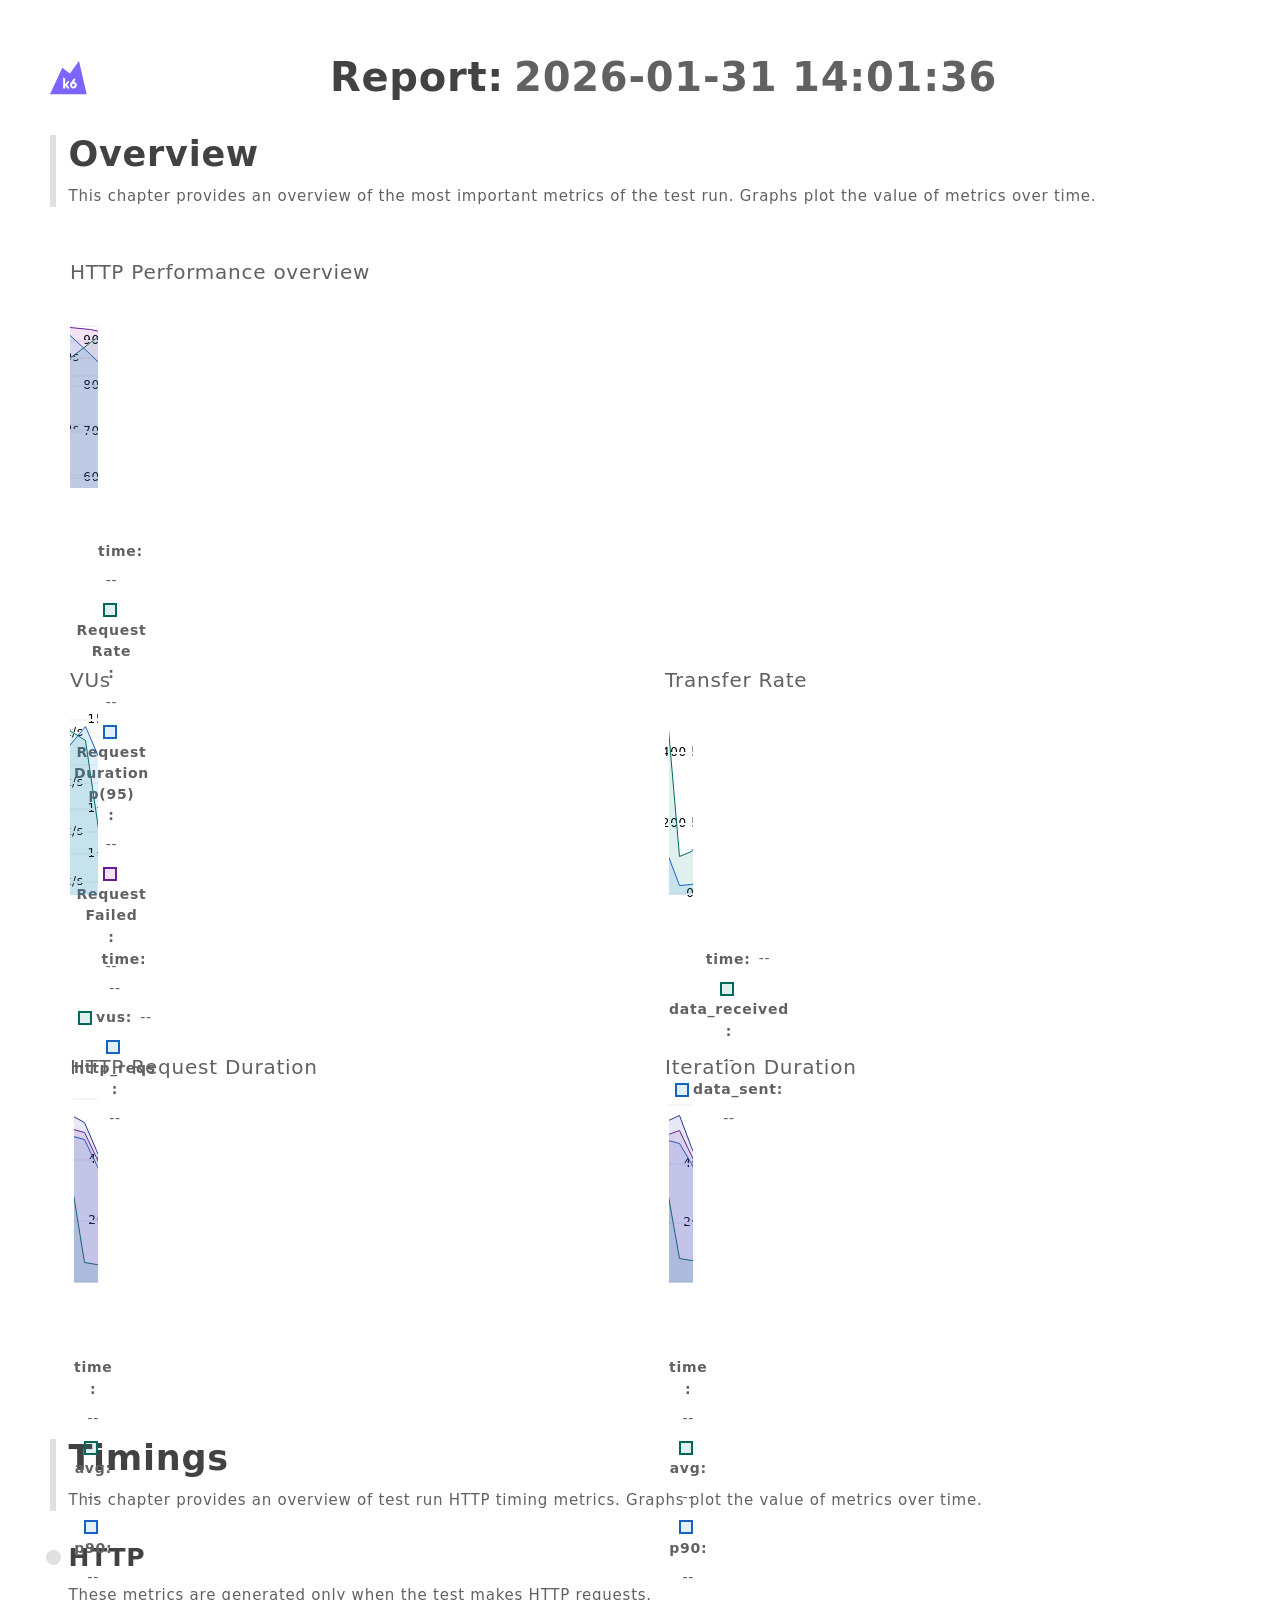
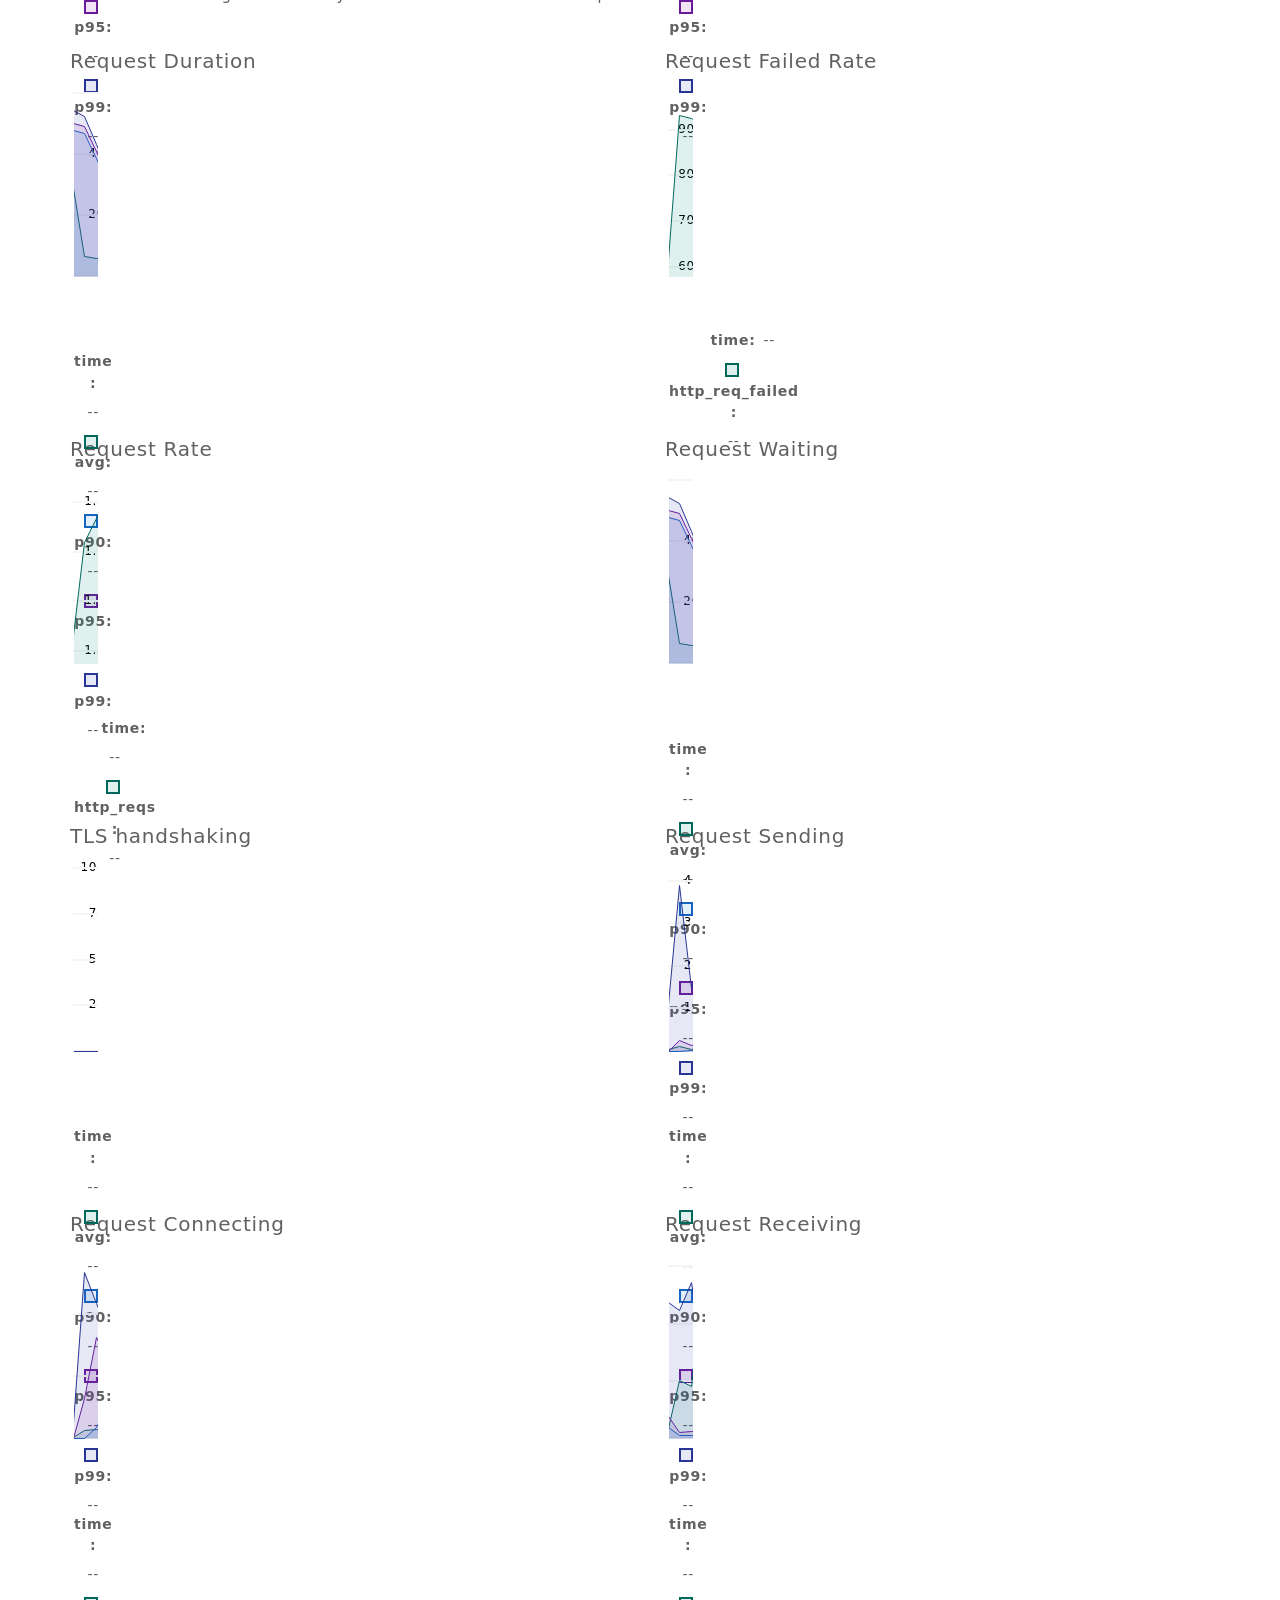
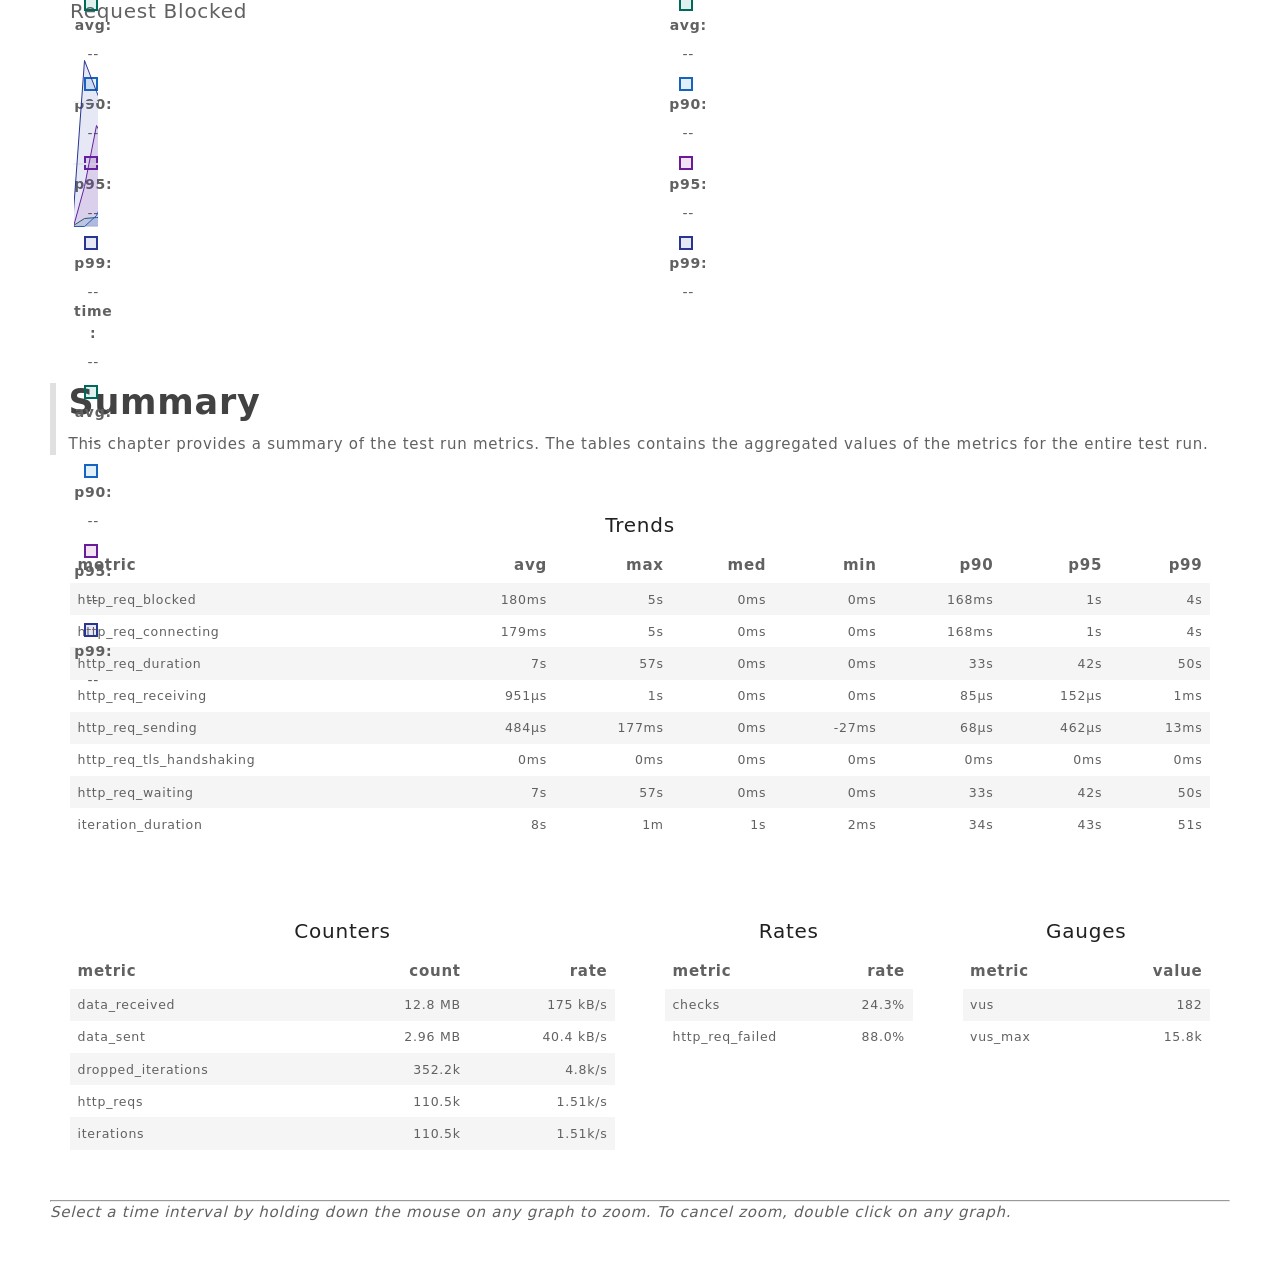
==== reports/report_tests_ktor.html @ 1cd0ec73 "feat: dome" ====
<!--
SPDX-FileCopyrightText: 2023 Raintank, Inc. dba Grafana Labs

SPDX-License-Identifier: AGPL-3.0-only
-->

<!doctype html>
<html lang="en">
  <head>
    <meta charset="UTF-8" />
    <link
      rel="icon"
      type="image/svg+xml"
      href="[data-uri]" />
    <meta name="viewport" content="width=device-width, initial-scale=1.0" />
    <title>k6 report</title>
    <script type="module" crossorigin>
var Bu=Object.defineProperty;var Iu=(e,t,n)=>t in e?Bu(e,t,{enumerable:!0,configurable:!0,writable:!0,value:n}):e[t]=n;var ce=(e,t,n)=>Iu(e,typeof t!="symbol"?t+"":t,n);(function(){const t=document.createElement("link").relList;if(t&&t.supports&&t.supports("modulepreload"))return;for(const l of document.querySelectorAll('link[rel="modulepreload"]'))r(l);new MutationObserver(l=>{for(const s of l)if(s.type==="childList")for(const a of s.addedNodes)a.tagName==="LINK"&&a.rel==="modulepreload"&&r(a)}).observe(document,{childList:!0,subtree:!0});function n(l){const s={};return l.integrity&&(s.integrity=l.integrity),l.referrerPolicy&&(s.referrerPolicy=l.referrerPolicy),l.crossOrigin==="use-credentials"?s.credentials="include":l.crossOrigin==="anonymous"?s.credentials="omit":s.credentials="same-origin",s}function r(l){if(l.ep)return;l.ep=!0;const s=n(l);fetch(l.href,s)}})();var Cr,fe,Oo,En,vs,Do,Lo,Ro,ai,Wl,ql,Fo,Tr={},Bo=[],$u=/acit|ex(?:s|g|n|p|$)|rph|grid|ows|mnc|ntw|ine[ch]|zoo|^ord|itera/i,jr=Array.isArray;function qt(e,t){for(var n in t)e[n]=t[n];return e}function ui(e){e&&e.parentNode&&e.parentNode.removeChild(e)}function gt(e,t,n){var r,l,s,a={};for(s in t)s=="key"?r=t[s]:s=="ref"?l=t[s]:a[s]=t[s];if(arguments.length>2&&(a.children=arguments.length>3?Cr.call(arguments,2):n),typeof e=="function"&&e.defaultProps!=null)for(s in e.defaultProps)a[s]===void 0&&(a[s]=e.defaultProps[s]);return xr(e,a,r,l,null)}function xr(e,t,n,r,l){var s={type:e,props:t,key:n,ref:r,__k:null,__:null,__b:0,__e:null,__c:null,constructor:void 0,__v:l??++Oo,__i:-1,__u:0};return l==null&&fe.vnode!=null&&fe.vnode(s),s}function Io(){return{current:null}}function Kt(e){return e.children}function It(e,t){this.props=e,this.context=t}function Jn(e,t){if(t==null)return e.__?Jn(e.__,e.__i+1):null;for(var n;t<e.__k.length;t++)if((n=e.__k[t])!=null&&n.__e!=null)return n.__e;return typeof e.type=="function"?Jn(e):null}function $o(e){var t,n;if((e=e.__)!=null&&e.__c!=null){for(e.__e=e.__c.base=null,t=0;t<e.__k.length;t++)if((n=e.__k[t])!=null&&n.__e!=null){e.__e=e.__c.base=n.__e;break}return $o(e)}}function Kl(e){(!e.__d&&(e.__d=!0)&&En.push(e)&&!Zr.__r++||vs!=fe.debounceRendering)&&((vs=fe.debounceRendering)||Do)(Zr)}function Zr(){for(var e,t,n,r,l,s,a,p=1;En.length;)En.length>p&&En.sort(Lo),e=En.shift(),p=En.length,e.__d&&(n=void 0,l=(r=(t=e).__v).__e,s=[],a=[],t.__P&&((n=qt({},r)).__v=r.__v+1,fe.vnode&&fe.vnode(n),ci(t.__P,n,r,t.__n,t.__P.namespaceURI,32&r.__u?[l]:null,s,l??Jn(r),!!(32&r.__u),a),n.__v=r.__v,n.__.__k[n.__i]=n,Vo(s,n,a),n.__e!=l&&$o(n)));Zr.__r=0}function Ho(e,t,n,r,l,s,a,p,h,o,_){var c,g,y,b,T,E,M=r&&r.__k||Bo,S=t.length;for(h=Hu(n,t,M,h,S),c=0;c<S;c++)(y=n.__k[c])!=null&&(g=y.__i==-1?Tr:M[y.__i]||Tr,y.__i=c,E=ci(e,y,g,l,s,a,p,h,o,_),b=y.__e,y.ref&&g.ref!=y.ref&&(g.ref&&fi(g.ref,null,y),_.push(y.ref,y.__c||b,y)),T==null&&b!=null&&(T=b),4&y.__u||g.__k===y.__k?h=zo(y,h,e):typeof y.type=="function"&&E!==void 0?h=E:b&&(h=b.nextSibling),y.__u&=-7);return n.__e=T,h}function Hu(e,t,n,r,l){var s,a,p,h,o,_=n.length,c=_,g=0;for(e.__k=new Array(l),s=0;s<l;s++)(a=t[s])!=null&&typeof a!="boolean"&&typeof a!="function"?(h=s+g,(a=e.__k[s]=typeof a=="string"||typeof a=="number"||typeof a=="bigint"||a.constructor==String?xr(null,a,null,null,null):jr(a)?xr(Kt,{children:a},null,null,null):a.constructor==null&&a.__b>0?xr(a.type,a.props,a.key,a.ref?a.ref:null,a.__v):a).__=e,a.__b=e.__b+1,p=null,(o=a.__i=zu(a,n,h,c))!=-1&&(c--,(p=n[o])&&(p.__u|=2)),p==null||p.__v==null?(o==-1&&(l>_?g--:l<_&&g++),typeof a.type!="function"&&(a.__u|=4)):o!=h&&(o==h-1?g--:o==h+1?g++:(o>h?g--:g++,a.__u|=4))):e.__k[s]=null;if(c)for(s=0;s<_;s++)(p=n[s])!=null&&(2&p.__u)==0&&(p.__e==r&&(r=Jn(p)),Wo(p,p));return r}function zo(e,t,n){var r,l;if(typeof e.type=="function"){for(r=e.__k,l=0;r&&l<r.length;l++)r[l]&&(r[l].__=e,t=zo(r[l],t,n));return t}e.__e!=t&&(t&&e.type&&!n.contains(t)&&(t=Jn(e)),n.insertBefore(e.__e,t||null),t=e.__e);do t=t&&t.nextSibling;while(t!=null&&t.nodeType==8);return t}function tn(e,t){return t=t||[],e==null||typeof e=="boolean"||(jr(e)?e.some(function(n){tn(n,t)}):t.push(e)),t}function zu(e,t,n,r){var l,s,a=e.key,p=e.type,h=t[n];if(h===null&&e.key==null||h&&a==h.key&&p==h.type&&(2&h.__u)==0)return n;if(r>(h!=null&&(2&h.__u)==0?1:0))for(l=n-1,s=n+1;l>=0||s<t.length;){if(l>=0){if((h=t[l])&&(2&h.__u)==0&&a==h.key&&p==h.type)return l;l--}if(s<t.length){if((h=t[s])&&(2&h.__u)==0&&a==h.key&&p==h.type)return s;s++}}return-1}function ys(e,t,n){t[0]=="-"?e.setProperty(t,n??""):e[t]=n==null?"":typeof n!="number"||$u.test(t)?n:n+"px"}function zr(e,t,n,r,l){var s,a;e:if(t=="style")if(typeof n=="string")e.style.cssText=n;else{if(typeof r=="string"&&(e.style.cssText=r=""),r)for(t in r)n&&t in n||ys(e.style,t,"");if(n)for(t in n)r&&n[t]==r[t]||ys(e.style,t,n[t])}else if(t[0]=="o"&&t[1]=="n")s=t!=(t=t.replace(Ro,"$1")),a=t.toLowerCase(),t=a in e||t=="onFocusOut"||t=="onFocusIn"?a.slice(2):t.slice(2),e.l||(e.l={}),e.l[t+s]=n,n?r?n.u=r.u:(n.u=ai,e.addEventListener(t,s?ql:Wl,s)):e.removeEventListener(t,s?ql:Wl,s);else{if(l=="http://www.w3.org/2000/svg")t=t.replace(/xlink(H|:h)/,"h").replace(/sName$/,"s");else if(t!="width"&&t!="height"&&t!="href"&&t!="list"&&t!="form"&&t!="tabIndex"&&t!="download"&&t!="rowSpan"&&t!="colSpan"&&t!="role"&&t!="popover"&&t in e)try{e[t]=n??"";break e}catch{}typeof n=="function"||(n==null||n===!1&&t[4]!="-"?e.removeAttribute(t):e.setAttribute(t,t=="popover"&&n==1?"":n))}}function bs(e){return function(t){if(this.l){var n=this.l[t.type+e];if(t.t==null)t.t=ai++;else if(t.t<n.u)return;return n(fe.event?fe.event(t):t)}}}function ci(e,t,n,r,l,s,a,p,h,o){var _,c,g,y,b,T,E,M,S,L,P,B,O,F,H,I,z,N=t.type;if(t.constructor!=null)return null;128&n.__u&&(h=!!(32&n.__u),s=[p=t.__e=n.__e]),(_=fe.__b)&&_(t);e:if(typeof N=="function")try{if(M=t.props,S="prototype"in N&&N.prototype.render,L=(_=N.contextType)&&r[_.__c],P=_?L?L.props.value:_.__:r,n.__c?E=(c=t.__c=n.__c).__=c.__E:(S?t.__c=c=new N(M,P):(t.__c=c=new It(M,P),c.constructor=N,c.render=Uu),L&&L.sub(c),c.props=M,c.state||(c.state={}),c.context=P,c.__n=r,g=c.__d=!0,c.__h=[],c._sb=[]),S&&c.__s==null&&(c.__s=c.state),S&&N.getDerivedStateFromProps!=null&&(c.__s==c.state&&(c.__s=qt({},c.__s)),qt(c.__s,N.getDerivedStateFromProps(M,c.__s))),y=c.props,b=c.state,c.__v=t,g)S&&N.getDerivedStateFromProps==null&&c.componentWillMount!=null&&c.componentWillMount(),S&&c.componentDidMount!=null&&c.__h.push(c.componentDidMount);else{if(S&&N.getDerivedStateFromProps==null&&M!==y&&c.componentWillReceiveProps!=null&&c.componentWillReceiveProps(M,P),!c.__e&&c.shouldComponentUpdate!=null&&c.shouldComponentUpdate(M,c.__s,P)===!1||t.__v==n.__v){for(t.__v!=n.__v&&(c.props=M,c.state=c.__s,c.__d=!1),t.__e=n.__e,t.__k=n.__k,t.__k.some(function(J){J&&(J.__=t)}),B=0;B<c._sb.length;B++)c.__h.push(c._sb[B]);c._sb=[],c.__h.length&&a.push(c);break e}c.componentWillUpdate!=null&&c.componentWillUpdate(M,c.__s,P),S&&c.componentDidUpdate!=null&&c.__h.push(function(){c.componentDidUpdate(y,b,T)})}if(c.context=P,c.props=M,c.__P=e,c.__e=!1,O=fe.__r,F=0,S){for(c.state=c.__s,c.__d=!1,O&&O(t),_=c.render(c.props,c.state,c.context),H=0;H<c._sb.length;H++)c.__h.push(c._sb[H]);c._sb=[]}else do c.__d=!1,O&&O(t),_=c.render(c.props,c.state,c.context),c.state=c.__s;while(c.__d&&++F<25);c.state=c.__s,c.getChildContext!=null&&(r=qt(qt({},r),c.getChildContext())),S&&!g&&c.getSnapshotBeforeUpdate!=null&&(T=c.getSnapshotBeforeUpdate(y,b)),I=_,_!=null&&_.type===Kt&&_.key==null&&(I=Uo(_.props.children)),p=Ho(e,jr(I)?I:[I],t,n,r,l,s,a,p,h,o),c.base=t.__e,t.__u&=-161,c.__h.length&&a.push(c),E&&(c.__E=c.__=null)}catch(J){if(t.__v=null,h||s!=null)if(J.then){for(t.__u|=h?160:128;p&&p.nodeType==8&&p.nextSibling;)p=p.nextSibling;s[s.indexOf(p)]=null,t.__e=p}else for(z=s.length;z--;)ui(s[z]);else t.__e=n.__e,t.__k=n.__k;fe.__e(J,t,n)}else s==null&&t.__v==n.__v?(t.__k=n.__k,t.__e=n.__e):p=t.__e=Vu(n.__e,t,n,r,l,s,a,h,o);return(_=fe.diffed)&&_(t),128&t.__u?void 0:p}function Vo(e,t,n){for(var r=0;r<n.length;r++)fi(n[r],n[++r],n[++r]);fe.__c&&fe.__c(t,e),e.some(function(l){try{e=l.__h,l.__h=[],e.some(function(s){s.call(l)})}catch(s){fe.__e(s,l.__v)}})}function Uo(e){return typeof e!="object"||e==null||e.__b&&e.__b>0?e:jr(e)?e.map(Uo):qt({},e)}function Vu(e,t,n,r,l,s,a,p,h){var o,_,c,g,y,b,T,E=n.props,M=t.props,S=t.type;if(S=="svg"?l="http://www.w3.org/2000/svg":S=="math"?l="http://www.w3.org/1998/Math/MathML":l||(l="http://www.w3.org/1999/xhtml"),s!=null){for(o=0;o<s.length;o++)if((y=s[o])&&"setAttribute"in y==!!S&&(S?y.localName==S:y.nodeType==3)){e=y,s[o]=null;break}}if(e==null){if(S==null)return document.createTextNode(M);e=document.createElementNS(l,S,M.is&&M),p&&(fe.__m&&fe.__m(t,s),p=!1),s=null}if(S==null)E===M||p&&e.data==M||(e.data=M);else{if(s=s&&Cr.call(e.childNodes),E=n.props||Tr,!p&&s!=null)for(E={},o=0;o<e.attributes.length;o++)E[(y=e.attributes[o]).name]=y.value;for(o in E)if(y=E[o],o!="children"){if(o=="dangerouslySetInnerHTML")c=y;else if(!(o in M)){if(o=="value"&&"defaultValue"in M||o=="checked"&&"defaultChecked"in M)continue;zr(e,o,null,y,l)}}for(o in M)y=M[o],o=="children"?g=y:o=="dangerouslySetInnerHTML"?_=y:o=="value"?b=y:o=="checked"?T=y:p&&typeof y!="function"||E[o]===y||zr(e,o,y,E[o],l);if(_)p||c&&(_.__html==c.__html||_.__html==e.innerHTML)||(e.innerHTML=_.__html),t.__k=[];else if(c&&(e.innerHTML=""),Ho(t.type=="template"?e.content:e,jr(g)?g:[g],t,n,r,S=="foreignObject"?"http://www.w3.org/1999/xhtml":l,s,a,s?s[0]:n.__k&&Jn(n,0),p,h),s!=null)for(o=s.length;o--;)ui(s[o]);p||(o="value",S=="progress"&&b==null?e.removeAttribute("value"):b!=null&&(b!==e[o]||S=="progress"&&!b||S=="option"&&b!=E[o])&&zr(e,o,b,E[o],l),o="checked",T!=null&&T!=e[o]&&zr(e,o,T,E[o],l))}return e}function fi(e,t,n){try{if(typeof e=="function"){var r=typeof e.__u=="function";r&&e.__u(),r&&t==null||(e.__u=e(t))}else e.current=t}catch(l){fe.__e(l,n)}}function Wo(e,t,n){var r,l;if(fe.unmount&&fe.unmount(e),(r=e.ref)&&(r.current&&r.current!=e.__e||fi(r,null,t)),(r=e.__c)!=null){if(r.componentWillUnmount)try{r.componentWillUnmount()}catch(s){fe.__e(s,t)}r.base=r.__P=null}if(r=e.__k)for(l=0;l<r.length;l++)r[l]&&Wo(r[l],t,n||typeof e.type!="function");n||ui(e.__e),e.__c=e.__=e.__e=void 0}function Uu(e,t,n){return this.constructor(e,n)}function Qn(e,t,n){var r,l,s,a;t==document&&(t=document.documentElement),fe.__&&fe.__(e,t),l=(r=typeof n=="function")?null:n&&n.__k||t.__k,s=[],a=[],ci(t,e=(!r&&n||t).__k=gt(Kt,null,[e]),l||Tr,Tr,t.namespaceURI,!r&&n?[n]:l?null:t.firstChild?Cr.call(t.childNodes):null,s,!r&&n?n:l?l.__e:t.firstChild,r,a),Vo(s,e,a)}function qo(e,t){Qn(e,t,qo)}function Wu(e,t,n){var r,l,s,a,p=qt({},e.props);for(s in e.type&&e.type.defaultProps&&(a=e.type.defaultProps),t)s=="key"?r=t[s]:s=="ref"?l=t[s]:p[s]=t[s]===void 0&&a!=null?a[s]:t[s];return arguments.length>2&&(p.children=arguments.length>3?Cr.call(arguments,2):n),xr(e.type,p,r||e.key,l||e.ref,null)}function Ko(e){function t(n){var r,l;return this.getChildContext||(r=new Set,(l={})[t.__c]=this,this.getChildContext=function(){return l},this.componentWillUnmount=function(){r=null},this.shouldComponentUpdate=function(s){this.props.value!=s.value&&r.forEach(function(a){a.__e=!0,Kl(a)})},this.sub=function(s){r.add(s);var a=s.componentWillUnmount;s.componentWillUnmount=function(){r&&r.delete(s),a&&a.call(s)}}),n.children}return t.__c="__cC"+Fo++,t.__=e,t.Provider=t.__l=(t.Consumer=function(n,r){return n.children(r)}).contextType=t,t}Cr=Bo.slice,fe={__e:function(e,t,n,r){for(var l,s,a;t=t.__;)if((l=t.__c)&&!l.__)try{if((s=l.constructor)&&s.getDerivedStateFromError!=null&&(l.setState(s.getDerivedStateFromError(e)),a=l.__d),l.componentDidCatch!=null&&(l.componentDidCatch(e,r||{}),a=l.__d),a)return l.__E=l}catch(p){e=p}throw e}},Oo=0,It.prototype.setState=function(e,t){var n;n=this.__s!=null&&this.__s!=this.state?this.__s:this.__s=qt({},this.state),typeof e=="function"&&(e=e(qt({},n),this.props)),e&&qt(n,e),e!=null&&this.__v&&(t&&this._sb.push(t),Kl(this))},It.prototype.forceUpdate=function(e){this.__v&&(this.__e=!0,e&&this.__h.push(e),Kl(this))},It.prototype.render=Kt,En=[],Do=typeof Promise=="function"?Promise.prototype.then.bind(Promise.resolve()):setTimeout,Lo=function(e,t){return e.__v.__b-t.__v.__b},Zr.__r=0,Ro=/(PointerCapture)$|Capture$/i,ai=0,Wl=bs(!1),ql=bs(!0),Fo=0;var qu=0;function ne(e,t,n,r,l,s){t||(t={});var a,p,h=t;if("ref"in h)for(p in h={},t)p=="ref"?a=t[p]:h[p]=t[p];var o={type:e,props:h,key:n,ref:a,__k:null,__:null,__b:0,__e:null,__c:null,constructor:void 0,__v:--qu,__i:-1,__u:0,__source:l,__self:s};if(typeof e=="function"&&(a=e.defaultProps))for(p in a)h[p]===void 0&&(h[p]=a[p]);return fe.vnode&&fe.vnode(o),o}var Go=typeof globalThis<"u"?globalThis:typeof window<"u"?window:typeof global<"u"?global:typeof self<"u"?self:{};function hi(e){return e&&e.__esModule&&Object.prototype.hasOwnProperty.call(e,"default")?e.default:e}function Yo(e){if(e.__esModule)return e;var t=e.default;if(typeof t=="function"){var n=function r(){return this instanceof r?Reflect.construct(t,arguments,this.constructor):t.apply(this,arguments)};n.prototype=t.prototype}else n={};return Object.defineProperty(n,"__esModule",{value:!0}),Object.keys(e).forEach(function(r){var l=Object.getOwnPropertyDescriptor(e,r);Object.defineProperty(n,r,l.get?l:{enumerable:!0,get:function(){return e[r]}})}),n}var Zo={};(function(e){(function(t){function n(f){return f!==null?Object.prototype.toString.call(f)==="[object Array]":!1}function r(f){return f!==null?Object.prototype.toString.call(f)==="[object Object]":!1}function l(f,v){if(f===v)return!0;var x=Object.prototype.toString.call(f);if(x!==Object.prototype.toString.call(v))return!1;if(n(f)===!0){if(f.length!==v.length)return!1;for(var A=0;A<f.length;A++)if(l(f[A],v[A])===!1)return!1;return!0}if(r(f)===!0){var C={};for(var V in f)if(hasOwnProperty.call(f,V)){if(l(f[V],v[V])===!1)return!1;C[V]=!0}for(var ee in v)if(hasOwnProperty.call(v,ee)&&C[ee]!==!0)return!1;return!0}return!1}function s(f){if(f===""||f===!1||f===null)return!0;if(n(f)&&f.length===0)return!0;if(r(f)){for(var v in f)if(f.hasOwnProperty(v))return!1;return!0}else return!1}function a(f){for(var v=Object.keys(f),x=[],A=0;A<v.length;A++)x.push(f[v[A]]);return x}var p;typeof String.prototype.trimLeft=="function"?p=function(f){return f.trimLeft()}:p=function(f){return f.match(/^\s*(.*)/)[1]};var h=0,o=1,_=2,c=3,g=4,y=5,b=6,T=7,E=8,M=9,S={0:"number",1:"any",2:"string",3:"array",4:"object",5:"boolean",6:"expression",7:"null",8:"Array<number>",9:"Array<string>"},L="EOF",P="UnquotedIdentifier",B="QuotedIdentifier",O="Rbracket",F="Rparen",H="Comma",I="Colon",z="Rbrace",N="Number",J="Current",$="Expref",Q="Pipe",K="Or",le="And",G="EQ",qe="GT",ke="LT",he="GTE",me="LTE",ae="NE",Y="Flatten",Ae="Star",$e="Filter",we="Dot",_e="Not",lt="Lbrace",He="Lbracket",Ee="Lparen",pt="Literal",Et={".":we,"*":Ae,",":H,":":I,"{":lt,"}":z,"]":O,"(":Ee,")":F,"@":J},_t={"<":!0,">":!0,"=":!0,"!":!0},$t={" ":!0,"	":!0,"\n":!0};function sn(f){return f>="a"&&f<="z"||f>="A"&&f<="Z"||f==="_"}function Gt(f){return f>="0"&&f<="9"||f==="-"}function gn(f){return f>="a"&&f<="z"||f>="A"&&f<="Z"||f>="0"&&f<="9"||f==="_"}function on(){}on.prototype={tokenize:function(f){var v=[];this._current=0;for(var x,A,C;this._current<f.length;)if(sn(f[this._current]))x=this._current,A=this._consumeUnquotedIdentifier(f),v.push({type:P,value:A,start:x});else if(Et[f[this._current]]!==void 0)v.push({type:Et[f[this._current]],value:f[this._current],start:this._current}),this._current++;else if(Gt(f[this._current]))C=this._consumeNumber(f),v.push(C);else if(f[this._current]==="[")C=this._consumeLBracket(f),v.push(C);else if(f[this._current]==='"')x=this._current,A=this._consumeQuotedIdentifier(f),v.push({type:B,value:A,start:x});else if(f[this._current]==="'")x=this._current,A=this._consumeRawStringLiteral(f),v.push({type:pt,value:A,start:x});else if(f[this._current]==="`"){x=this._current;var V=this._consumeLiteral(f);v.push({type:pt,value:V,start:x})}else if(_t[f[this._current]]!==void 0)v.push(this._consumeOperator(f));else if($t[f[this._current]]!==void 0)this._current++;else if(f[this._current]==="&")x=this._current,this._current++,f[this._current]==="&"?(this._current++,v.push({type:le,value:"&&",start:x})):v.push({type:$,value:"&",start:x});else if(f[this._current]==="|")x=this._current,this._current++,f[this._current]==="|"?(this._current++,v.push({type:K,value:"||",start:x})):v.push({type:Q,value:"|",start:x});else{var ee=new Error("Unknown character:"+f[this._current]);throw ee.name="LexerError",ee}return v},_consumeUnquotedIdentifier:function(f){var v=this._current;for(this._current++;this._current<f.length&&gn(f[this._current]);)this._current++;return f.slice(v,this._current)},_consumeQuotedIdentifier:function(f){var v=this._current;this._current++;for(var x=f.length;f[this._current]!=='"'&&this._current<x;){var A=this._current;f[A]==="\\"&&(f[A+1]==="\\"||f[A+1]==='"')?A+=2:A++,this._current=A}return this._current++,JSON.parse(f.slice(v,this._current))},_consumeRawStringLiteral:function(f){var v=this._current;this._current++;for(var x=f.length;f[this._current]!=="'"&&this._current<x;){var A=this._current;f[A]==="\\"&&(f[A+1]==="\\"||f[A+1]==="'")?A+=2:A++,this._current=A}this._current++;var C=f.slice(v+1,this._current-1);return C.replace("\\'","'")},_consumeNumber:function(f){var v=this._current;this._current++;for(var x=f.length;Gt(f[this._current])&&this._current<x;)this._current++;var A=parseInt(f.slice(v,this._current));return{type:N,value:A,start:v}},_consumeLBracket:function(f){var v=this._current;return this._current++,f[this._current]==="?"?(this._current++,{type:$e,value:"[?",start:v}):f[this._current]==="]"?(this._current++,{type:Y,value:"[]",start:v}):{type:He,value:"[",start:v}},_consumeOperator:function(f){var v=this._current,x=f[v];if(this._current++,x==="!")return f[this._current]==="="?(this._current++,{type:ae,value:"!=",start:v}):{type:_e,value:"!",start:v};if(x==="<")return f[this._current]==="="?(this._current++,{type:me,value:"<=",start:v}):{type:ke,value:"<",start:v};if(x===">")return f[this._current]==="="?(this._current++,{type:he,value:">=",start:v}):{type:qe,value:">",start:v};if(x==="="&&f[this._current]==="=")return this._current++,{type:G,value:"==",start:v}},_consumeLiteral:function(f){this._current++;for(var v=this._current,x=f.length,A;f[this._current]!=="`"&&this._current<x;){var C=this._current;f[C]==="\\"&&(f[C+1]==="\\"||f[C+1]==="`")?C+=2:C++,this._current=C}var V=p(f.slice(v,this._current));return V=V.replace("\\`","`"),this._looksLikeJSON(V)?A=JSON.parse(V):A=JSON.parse('"'+V+'"'),this._current++,A},_looksLikeJSON:function(f){var v='[{"',x=["true","false","null"],A="-0123456789";if(f==="")return!1;if(v.indexOf(f[0])>=0)return!0;if(x.indexOf(f)>=0)return!0;if(A.indexOf(f[0])>=0)try{return JSON.parse(f),!0}catch{return!1}else return!1}};var re={};re[L]=0,re[P]=0,re[B]=0,re[O]=0,re[F]=0,re[H]=0,re[z]=0,re[N]=0,re[J]=0,re[$]=0,re[Q]=1,re[K]=2,re[le]=3,re[G]=5,re[qe]=5,re[ke]=5,re[he]=5,re[me]=5,re[ae]=5,re[Y]=9,re[Ae]=20,re[$e]=21,re[we]=40,re[_e]=45,re[lt]=50,re[He]=55,re[Ee]=60;function Ke(){}Ke.prototype={parse:function(f){this._loadTokens(f),this.index=0;var v=this.expression(0);if(this._lookahead(0)!==L){var x=this._lookaheadToken(0),A=new Error("Unexpected token type: "+x.type+", value: "+x.value);throw A.name="ParserError",A}return v},_loadTokens:function(f){var v=new on,x=v.tokenize(f);x.push({type:L,value:"",start:f.length}),this.tokens=x},expression:function(f){var v=this._lookaheadToken(0);this._advance();for(var x=this.nud(v),A=this._lookahead(0);f<re[A];)this._advance(),x=this.led(A,x),A=this._lookahead(0);return x},_lookahead:function(f){return this.tokens[this.index+f].type},_lookaheadToken:function(f){return this.tokens[this.index+f]},_advance:function(){this.index++},nud:function(f){var v,x,A;switch(f.type){case pt:return{type:"Literal",value:f.value};case P:return{type:"Field",name:f.value};case B:var C={type:"Field",name:f.value};if(this._lookahead(0)===Ee)throw new Error("Quoted identifier not allowed for function names.");return C;case _e:return x=this.expression(re.Not),{type:"NotExpression",children:[x]};case Ae:return v={type:"Identity"},x=null,this._lookahead(0)===O?x={type:"Identity"}:x=this._parseProjectionRHS(re.Star),{type:"ValueProjection",children:[v,x]};case $e:return this.led(f.type,{type:"Identity"});case lt:return this._parseMultiselectHash();case Y:return v={type:Y,children:[{type:"Identity"}]},x=this._parseProjectionRHS(re.Flatten),{type:"Projection",children:[v,x]};case He:return this._lookahead(0)===N||this._lookahead(0)===I?(x=this._parseIndexExpression(),this._projectIfSlice({type:"Identity"},x)):this._lookahead(0)===Ae&&this._lookahead(1)===O?(this._advance(),this._advance(),x=this._parseProjectionRHS(re.Star),{type:"Projection",children:[{type:"Identity"},x]}):this._parseMultiselectList();case J:return{type:J};case $:return A=this.expression(re.Expref),{type:"ExpressionReference",children:[A]};case Ee:for(var V=[];this._lookahead(0)!==F;)this._lookahead(0)===J?(A={type:J},this._advance()):A=this.expression(0),V.push(A);return this._match(F),V[0];default:this._errorToken(f)}},led:function(f,v){var x;switch(f){case we:var A=re.Dot;return this._lookahead(0)!==Ae?(x=this._parseDotRHS(A),{type:"Subexpression",children:[v,x]}):(this._advance(),x=this._parseProjectionRHS(A),{type:"ValueProjection",children:[v,x]});case Q:return x=this.expression(re.Pipe),{type:Q,children:[v,x]};case K:return x=this.expression(re.Or),{type:"OrExpression",children:[v,x]};case le:return x=this.expression(re.And),{type:"AndExpression",children:[v,x]};case Ee:for(var C=v.name,V=[],ee,se;this._lookahead(0)!==F;)this._lookahead(0)===J?(ee={type:J},this._advance()):ee=this.expression(0),this._lookahead(0)===H&&this._match(H),V.push(ee);return this._match(F),se={type:"Function",name:C,children:V},se;case $e:var xe=this.expression(0);return this._match(O),this._lookahead(0)===Y?x={type:"Identity"}:x=this._parseProjectionRHS(re.Filter),{type:"FilterProjection",children:[v,x,xe]};case Y:var ze={type:Y,children:[v]},Re=this._parseProjectionRHS(re.Flatten);return{type:"Projection",children:[ze,Re]};case G:case ae:case qe:case he:case ke:case me:return this._parseComparator(v,f);case He:var te=this._lookaheadToken(0);return te.type===N||te.type===I?(x=this._parseIndexExpression(),this._projectIfSlice(v,x)):(this._match(Ae),this._match(O),x=this._parseProjectionRHS(re.Star),{type:"Projection",children:[v,x]});default:this._errorToken(this._lookaheadToken(0))}},_match:function(f){if(this._lookahead(0)===f)this._advance();else{var v=this._lookaheadToken(0),x=new Error("Expected "+f+", got: "+v.type);throw x.name="ParserError",x}},_errorToken:function(f){var v=new Error("Invalid token ("+f.type+'): "'+f.value+'"');throw v.name="ParserError",v},_parseIndexExpression:function(){if(this._lookahead(0)===I||this._lookahead(1)===I)return this._parseSliceExpression();var f={type:"Index",value:this._lookaheadToken(0).value};return this._advance(),this._match(O),f},_projectIfSlice:function(f,v){var x={type:"IndexExpression",children:[f,v]};return v.type==="Slice"?{type:"Projection",children:[x,this._parseProjectionRHS(re.Star)]}:x},_parseSliceExpression:function(){for(var f=[null,null,null],v=0,x=this._lookahead(0);x!==O&&v<3;){if(x===I)v++,this._advance();else if(x===N)f[v]=this._lookaheadToken(0).value,this._advance();else{var A=this._lookahead(0),C=new Error("Syntax error, unexpected token: "+A.value+"("+A.type+")");throw C.name="Parsererror",C}x=this._lookahead(0)}return this._match(O),{type:"Slice",children:f}},_parseComparator:function(f,v){var x=this.expression(re[v]);return{type:"Comparator",name:v,children:[f,x]}},_parseDotRHS:function(f){var v=this._lookahead(0),x=[P,B,Ae];if(x.indexOf(v)>=0)return this.expression(f);if(v===He)return this._match(He),this._parseMultiselectList();if(v===lt)return this._match(lt),this._parseMultiselectHash()},_parseProjectionRHS:function(f){var v;if(re[this._lookahead(0)]<10)v={type:"Identity"};else if(this._lookahead(0)===He)v=this.expression(f);else if(this._lookahead(0)===$e)v=this.expression(f);else if(this._lookahead(0)===we)this._match(we),v=this._parseDotRHS(f);else{var x=this._lookaheadToken(0),A=new Error("Sytanx error, unexpected token: "+x.value+"("+x.type+")");throw A.name="ParserError",A}return v},_parseMultiselectList:function(){for(var f=[];this._lookahead(0)!==O;){var v=this.expression(0);if(f.push(v),this._lookahead(0)===H&&(this._match(H),this._lookahead(0)===O))throw new Error("Unexpected token Rbracket")}return this._match(O),{type:"MultiSelectList",children:f}},_parseMultiselectHash:function(){for(var f=[],v=[P,B],x,A,C,V;;){if(x=this._lookaheadToken(0),v.indexOf(x.type)<0)throw new Error("Expecting an identifier token, got: "+x.type);if(A=x.value,this._advance(),this._match(I),C=this.expression(0),V={type:"KeyValuePair",name:A,value:C},f.push(V),this._lookahead(0)===H)this._match(H);else if(this._lookahead(0)===z){this._match(z);break}}return{type:"MultiSelectHash",children:f}}};function Yt(f){this.runtime=f}Yt.prototype={search:function(f,v){return this.visit(f,v)},visit:function(f,v){var x,A,C,V,ee,se,xe,ze,Re,te;switch(f.type){case"Field":return v!==null&&r(v)?(se=v[f.name],se===void 0?null:se):null;case"Subexpression":for(C=this.visit(f.children[0],v),te=1;te<f.children.length;te++)if(C=this.visit(f.children[1],C),C===null)return null;return C;case"IndexExpression":return xe=this.visit(f.children[0],v),ze=this.visit(f.children[1],xe),ze;case"Index":if(!n(v))return null;var ot=f.value;return ot<0&&(ot=v.length+ot),C=v[ot],C===void 0&&(C=null),C;case"Slice":if(!n(v))return null;var Jt=f.children.slice(0),an=this.computeSliceParams(v.length,Jt),at=an[0],On=an[1],Dn=an[2];if(C=[],Dn>0)for(te=at;te<On;te+=Dn)C.push(v[te]);else for(te=at;te>On;te+=Dn)C.push(v[te]);return C;case"Projection":var vt=this.visit(f.children[0],v);if(!n(vt))return null;for(Re=[],te=0;te<vt.length;te++)A=this.visit(f.children[1],vt[te]),A!==null&&Re.push(A);return Re;case"ValueProjection":if(vt=this.visit(f.children[0],v),!r(vt))return null;Re=[];var Or=a(vt);for(te=0;te<Or.length;te++)A=this.visit(f.children[1],Or[te]),A!==null&&Re.push(A);return Re;case"FilterProjection":if(vt=this.visit(f.children[0],v),!n(vt))return null;var ar=[],Dr=[];for(te=0;te<vt.length;te++)x=this.visit(f.children[2],vt[te]),s(x)||ar.push(vt[te]);for(var ur=0;ur<ar.length;ur++)A=this.visit(f.children[1],ar[ur]),A!==null&&Dr.push(A);return Dr;case"Comparator":switch(V=this.visit(f.children[0],v),ee=this.visit(f.children[1],v),f.name){case G:C=l(V,ee);break;case ae:C=!l(V,ee);break;case qe:C=V>ee;break;case he:C=V>=ee;break;case ke:C=V<ee;break;case me:C=V<=ee;break;default:throw new Error("Unknown comparator: "+f.name)}return C;case Y:var Nt=this.visit(f.children[0],v);if(!n(Nt))return null;var Ve=[];for(te=0;te<Nt.length;te++)A=Nt[te],n(A)?Ve.push.apply(Ve,A):Ve.push(A);return Ve;case"Identity":return v;case"MultiSelectList":if(v===null)return null;for(Re=[],te=0;te<f.children.length;te++)Re.push(this.visit(f.children[te],v));return Re;case"MultiSelectHash":if(v===null)return null;Re={};var dt;for(te=0;te<f.children.length;te++)dt=f.children[te],Re[dt.name]=this.visit(dt.value,v);return Re;case"OrExpression":return x=this.visit(f.children[0],v),s(x)&&(x=this.visit(f.children[1],v)),x;case"AndExpression":return V=this.visit(f.children[0],v),s(V)===!0?V:this.visit(f.children[1],v);case"NotExpression":return V=this.visit(f.children[0],v),s(V);case"Literal":return f.value;case Q:return xe=this.visit(f.children[0],v),this.visit(f.children[1],xe);case J:return v;case"Function":var Qt=[];for(te=0;te<f.children.length;te++)Qt.push(this.visit(f.children[te],v));return this.runtime.callFunction(f.name,Qt);case"ExpressionReference":var Xt=f.children[0];return Xt.jmespathType=$,Xt;default:throw new Error("Unknown node type: "+f.type)}},computeSliceParams:function(f,v){var x=v[0],A=v[1],C=v[2],V=[null,null,null];if(C===null)C=1;else if(C===0){var ee=new Error("Invalid slice, step cannot be 0");throw ee.name="RuntimeError",ee}var se=C<0;return x===null?x=se?f-1:0:x=this.capSliceRange(f,x,C),A===null?A=se?-1:f:A=this.capSliceRange(f,A,C),V[0]=x,V[1]=A,V[2]=C,V},capSliceRange:function(f,v,x){return v<0?(v+=f,v<0&&(v=x<0?-1:0)):v>=f&&(v=x<0?f-1:f),v}};function Tt(f){this._interpreter=f,this.functionTable={abs:{_func:this._functionAbs,_signature:[{types:[h]}]},avg:{_func:this._functionAvg,_signature:[{types:[E]}]},ceil:{_func:this._functionCeil,_signature:[{types:[h]}]},contains:{_func:this._functionContains,_signature:[{types:[_,c]},{types:[o]}]},ends_with:{_func:this._functionEndsWith,_signature:[{types:[_]},{types:[_]}]},floor:{_func:this._functionFloor,_signature:[{types:[h]}]},length:{_func:this._functionLength,_signature:[{types:[_,c,g]}]},map:{_func:this._functionMap,_signature:[{types:[b]},{types:[c]}]},max:{_func:this._functionMax,_signature:[{types:[E,M]}]},merge:{_func:this._functionMerge,_signature:[{types:[g],variadic:!0}]},max_by:{_func:this._functionMaxBy,_signature:[{types:[c]},{types:[b]}]},sum:{_func:this._functionSum,_signature:[{types:[E]}]},starts_with:{_func:this._functionStartsWith,_signature:[{types:[_]},{types:[_]}]},min:{_func:this._functionMin,_signature:[{types:[E,M]}]},min_by:{_func:this._functionMinBy,_signature:[{types:[c]},{types:[b]}]},type:{_func:this._functionType,_signature:[{types:[o]}]},keys:{_func:this._functionKeys,_signature:[{types:[g]}]},values:{_func:this._functionValues,_signature:[{types:[g]}]},sort:{_func:this._functionSort,_signature:[{types:[M,E]}]},sort_by:{_func:this._functionSortBy,_signature:[{types:[c]},{types:[b]}]},join:{_func:this._functionJoin,_signature:[{types:[_]},{types:[M]}]},reverse:{_func:this._functionReverse,_signature:[{types:[_,c]}]},to_array:{_func:this._functionToArray,_signature:[{types:[o]}]},to_string:{_func:this._functionToString,_signature:[{types:[o]}]},to_number:{_func:this._functionToNumber,_signature:[{types:[o]}]},not_null:{_func:this._functionNotNull,_signature:[{types:[o],variadic:!0}]}}}Tt.prototype={callFunction:function(f,v){var x=this.functionTable[f];if(x===void 0)throw new Error("Unknown function: "+f+"()");return this._validateArgs(f,v,x._signature),x._func.call(this,v)},_validateArgs:function(f,v,x){var A;if(x[x.length-1].variadic){if(v.length<x.length)throw A=x.length===1?" argument":" arguments",new Error("ArgumentError: "+f+"() takes at least"+x.length+A+" but received "+v.length)}else if(v.length!==x.length)throw A=x.length===1?" argument":" arguments",new Error("ArgumentError: "+f+"() takes "+x.length+A+" but received "+v.length);for(var C,V,ee,se=0;se<x.length;se++){ee=!1,C=x[se].types,V=this._getTypeName(v[se]);for(var xe=0;xe<C.length;xe++)if(this._typeMatches(V,C[xe],v[se])){ee=!0;break}if(!ee){var ze=C.map(function(Re){return S[Re]}).join(",");throw new Error("TypeError: "+f+"() expected argument "+(se+1)+" to be type "+ze+" but received type "+S[V]+" instead.")}}},_typeMatches:function(f,v,x){if(v===o)return!0;if(v===M||v===E||v===c){if(v===c)return f===c;if(f===c){var A;v===E?A=h:v===M&&(A=_);for(var C=0;C<x.length;C++)if(!this._typeMatches(this._getTypeName(x[C]),A,x[C]))return!1;return!0}}else return f===v},_getTypeName:function(f){switch(Object.prototype.toString.call(f)){case"[object String]":return _;case"[object Number]":return h;case"[object Array]":return c;case"[object Boolean]":return y;case"[object Null]":return T;case"[object Object]":return f.jmespathType===$?b:g}},_functionStartsWith:function(f){return f[0].lastIndexOf(f[1])===0},_functionEndsWith:function(f){var v=f[0],x=f[1];return v.indexOf(x,v.length-x.length)!==-1},_functionReverse:function(f){var v=this._getTypeName(f[0]);if(v===_){for(var x=f[0],A="",C=x.length-1;C>=0;C--)A+=x[C];return A}else{var V=f[0].slice(0);return V.reverse(),V}},_functionAbs:function(f){return Math.abs(f[0])},_functionCeil:function(f){return Math.ceil(f[0])},_functionAvg:function(f){for(var v=0,x=f[0],A=0;A<x.length;A++)v+=x[A];return v/x.length},_functionContains:function(f){return f[0].indexOf(f[1])>=0},_functionFloor:function(f){return Math.floor(f[0])},_functionLength:function(f){return r(f[0])?Object.keys(f[0]).length:f[0].length},_functionMap:function(f){for(var v=[],x=this._interpreter,A=f[0],C=f[1],V=0;V<C.length;V++)v.push(x.visit(A,C[V]));return v},_functionMerge:function(f){for(var v={},x=0;x<f.length;x++){var A=f[x];for(var C in A)v[C]=A[C]}return v},_functionMax:function(f){if(f[0].length>0){var v=this._getTypeName(f[0][0]);if(v===h)return Math.max.apply(Math,f[0]);for(var x=f[0],A=x[0],C=1;C<x.length;C++)A.localeCompare(x[C])<0&&(A=x[C]);return A}else return null},_functionMin:function(f){if(f[0].length>0){var v=this._getTypeName(f[0][0]);if(v===h)return Math.min.apply(Math,f[0]);for(var x=f[0],A=x[0],C=1;C<x.length;C++)x[C].localeCompare(A)<0&&(A=x[C]);return A}else return null},_functionSum:function(f){for(var v=0,x=f[0],A=0;A<x.length;A++)v+=x[A];return v},_functionType:function(f){switch(this._getTypeName(f[0])){case h:return"number";case _:return"string";case c:return"array";case g:return"object";case y:return"boolean";case b:return"expref";case T:return"null"}},_functionKeys:function(f){return Object.keys(f[0])},_functionValues:function(f){for(var v=f[0],x=Object.keys(v),A=[],C=0;C<x.length;C++)A.push(v[x[C]]);return A},_functionJoin:function(f){var v=f[0],x=f[1];return x.join(v)},_functionToArray:function(f){return this._getTypeName(f[0])===c?f[0]:[f[0]]},_functionToString:function(f){return this._getTypeName(f[0])===_?f[0]:JSON.stringify(f[0])},_functionToNumber:function(f){var v=this._getTypeName(f[0]),x;return v===h?f[0]:v===_&&(x=+f[0],!isNaN(x))?x:null},_functionNotNull:function(f){for(var v=0;v<f.length;v++)if(this._getTypeName(f[v])!==T)return f[v];return null},_functionSort:function(f){var v=f[0].slice(0);return v.sort(),v},_functionSortBy:function(f){var v=f[0].slice(0);if(v.length===0)return v;var x=this._interpreter,A=f[1],C=this._getTypeName(x.visit(A,v[0]));if([h,_].indexOf(C)<0)throw new Error("TypeError");for(var V=this,ee=[],se=0;se<v.length;se++)ee.push([se,v[se]]);ee.sort(function(ze,Re){var te=x.visit(A,ze[1]),ot=x.visit(A,Re[1]);if(V._getTypeName(te)!==C)throw new Error("TypeError: expected "+C+", received "+V._getTypeName(te));if(V._getTypeName(ot)!==C)throw new Error("TypeError: expected "+C+", received "+V._getTypeName(ot));return te>ot?1:te<ot?-1:ze[0]-Re[0]});for(var xe=0;xe<ee.length;xe++)v[xe]=ee[xe][1];return v},_functionMaxBy:function(f){for(var v=f[1],x=f[0],A=this.createKeyFunction(v,[h,_]),C=-1/0,V,ee,se=0;se<x.length;se++)ee=A(x[se]),ee>C&&(C=ee,V=x[se]);return V},_functionMinBy:function(f){for(var v=f[1],x=f[0],A=this.createKeyFunction(v,[h,_]),C=1/0,V,ee,se=0;se<x.length;se++)ee=A(x[se]),ee<C&&(C=ee,V=x[se]);return V},createKeyFunction:function(f,v){var x=this,A=this._interpreter,C=function(V){var ee=A.visit(f,V);if(v.indexOf(x._getTypeName(ee))<0){var se="TypeError: expected one of "+v+", received "+x._getTypeName(ee);throw new Error(se)}return ee};return C}};function Zt(f){var v=new Ke,x=v.parse(f);return x}function ue(f){var v=new on;return v.tokenize(f)}function W(f,v){var x=new Ke,A=new Tt,C=new Yt(A);A._interpreter=C;var V=x.parse(v);return C.search(V,f)}t.tokenize=ue,t.compile=Zt,t.search=W,t.strictDeepEqual=l})(e)})(Zo);const Gl=hi(Zo);var _n=(e=>(e.bytes="bytes",e.bps="bps",e.counter="counter",e.rps="rps",e.duration="duration",e.timestamp="timestamp",e.percent="percent",e.unknown="",e))(_n||{}),Jo=class{constructor(e){ce(this,"name");ce(this,"aggregate");const[t,n]=e.split(".",2);this.aggregate=n,this.name=t}},ws="time",pi=class{constructor({values:e={},names:t=[]}={}){ce(this,"values");ce(this,"names");ce(this,"_aggregates");this.values=e,this.names=t,this._aggregates={}}set aggregates(e){for(const t in e){const n=t;this._aggregates[n]=e[n].map(r=>r.replaceAll("(","").replaceAll(")",""))}}onEvent(e){for(const t in e)this.values[t]={...e[t],name:t};this.names=Object.keys(this.values),this.names.sort()}toAggregate(e){const t={};for(let n=0;n<e.length&&n<this.names.length;n++){const r=this.values[this.names[n]];if(!r)continue;const l={},s=r.type?this._aggregates[r.type]:[];for(let a=0;a<e[n].length&&a<s.length;a++)l[s[a]]=e[n][a];t[r.name]=l}return t}find(e){const t=new Jo(e);return this.values[t.name]}unit(e,t){const n=this.find(e);if(!n||!t&&e!=ws)return"";switch(n.type){case"counter":switch(n.contains){case"data":return t=="count"?"bytes":"bps";default:return t=="count"?"counter":"rps"}case"rate":switch(n.contains){case"data":return"bps";default:return"percent"}case"gauge":switch(n.contains){case"time":return n.name==ws?"timestamp":"duration";case"data":return"bytes";default:return"counter"}case"trend":switch(n.contains){case"time":return"duration";case"data":return"bps";default:return"rps"}default:return""}}},Vr="time",Ur=class{constructor({length:e=0,capacity:t=1e4,values:n=new Array,aggregate:r="value",metric:l=void 0,unit:s="",name:a="",tags:p={},group:h=void 0}={}){ce(this,"capacity");ce(this,"aggregate");ce(this,"metric");ce(this,"unit");ce(this,"empty");ce(this,"name");ce(this,"tags");ce(this,"group");ce(this,"values");this.values=e==0?n:new Array(e),this.capacity=t,this.aggregate=r,this.metric=l,this.unit=s,this.empty=this.values.length==0,this.name=a,this.tags=p,this.group=h,Object.defineProperty(this,r,{value:!0,configurable:!0,enumerable:!0,writable:!0})}hasTags(){return this.tags!=null&&Object.keys(this.tags).length!=0}formatTags(){if(!this.hasTags())return"";let e="{";for(const t in this.tags)e+=`${t}:${this.tags[t]}`;return e+="}",e}get legend(){let e=this.aggregate;return this.metric&&this.metric.type!="trend"&&this.name.length!=0&&(e=this.name+this.formatTags()),e}grow(e){this.values[e-1]=void 0}push(...e){let t=!1;if(e.forEach(n=>{this.values.push(n),this.empty=!1,this.values.length==this.capacity&&(this.values.shift(),t=!0)}),t){this.empty=!0;for(let n=0;n<this.values.length;n++)if(this.values[n]!=null){this.empty=!1;break}}return this.values.length}},Ku=class extends Array{constructor(e){super(),e&&super.push(e)}get empty(){if(this.length<2)return!0;for(let e=1;e<this.length;e++)if(!this[e].empty)return!1;return!0}get units(){const e=new Array;return this.forEach(t=>{t.unit&&!e.includes(t.unit)&&e.push(t.unit)}),e}},Gu=class{constructor({capacity:e=1e4,metrics:t=new pi}={}){ce(this,"capacity");ce(this,"metrics");ce(this,"values");ce(this,"vectors");ce(this,"lookup");this.capacity=e,this.metrics=t,this.lookup={},this.vectors={},this.values={}}get length(){return this.values[Vr]?this.values[Vr].values.length:0}_push(e,t,n=void 0){const r=n?e+"."+n:e;let l=this.vectors[r];if(l)l.values.length<this.length&&l.grow(this.length);else{l=this.newSampleVector(e,n),this.vectors[r]=l,this.values[r]=l;let s=this.lookup[l.name];s||(s=new Array,this.lookup[l.name]=s),s.push(l)}l.push(t)}newSampleVector(e,t=void 0){const n={length:this.length,capacity:this.capacity,aggregate:t};let r="";const l=e.indexOf("{");if(l&&l>0){r=e.substring(l),r=r.substring(1,r.length-1);const s=r.indexOf(":"),a=r.substring(0,s),p=r.substring(s+1);n.tags={[a]:p},a=="group"&&(n.group=p.substring(2)),e=e.substring(0,l)}return n.name=e,n.metric=this.metrics.find(e),n.unit=this.metrics.unit(e,t),new Ur(n)}onEvent(e){for(const t in e){if(t==Vr){this._push(t,Math.floor(e[t].value/1e3));continue}for(const n in e[t]){const r=n;this._push(t,e[t][r],r)}}}annotate(e){this.metrics=e;for(const t in this.values){this.values[t].metric=e.find(t);const n=new Jo(t);this.values[t].unit=e.unit(n.name,n.aggregate)}}select(e){const t=new Ku(this.values[Vr]);if(t.length==0)return t;for(const n of e){const r=this.queryAll(n);r.length>0&&t.push(...r)}return t}query(e){const t=Gl.search(this.lookup,e);if(Array.isArray(t)){const r=t.at(0);return r instanceof Ur?r:void 0}return t instanceof Ur?t:void 0}queryAll(e){const t=Gl.search(this.lookup,e);if(!Array.isArray(t)||t.length==0)return new Array;const n=t;return n.at(0)instanceof Ur?n:new Array}},xs=class{constructor({values:e,metric:t,name:n}={}){ce(this,"values");ce(this,"metric");ce(this,"name");ce(this,"tags");ce(this,"group");this.values=e,this.metric=t,this.name=n,t&&t.type&&Object.defineProperty(this,t.type,{value:!0,configurable:!0,enumerable:!0,writable:!0});let r="";const l=n.indexOf("{");if(l&&l>0){r=n.substring(l),r=r.substring(1,r.length-1);const s=r.indexOf(":"),a=r.substring(0,s),p=r.substring(s+1);this.tags={[a]:p},a=="group"&&(this.group=p.substring(2)),n=n.substring(0,l)}}},Yu="time",Zu=class extends Array{constructor(t){super();ce(this,"aggregates");this.aggregates=new Array;for(let n=0;n<t.length;n++){const r=t[n];super.push(r),n==0&&(this.aggregates=Object.keys(r.values).sort().map(l=>l))}}get empty(){return this.length==0}},Ju=class{constructor({values:t={},metrics:n=new pi,time:r=0}={}){ce(this,"values");ce(this,"lookup");ce(this,"metrics");ce(this,"time");this.values=t,this.lookup=new Array,this.metrics=n,this.time=r}onEvent(t){const n={};let r=0;for(const s in t){if(s==Yu){r=Math.floor(t[s].value/1e3);continue}const a=this.newSummaryRow(s,t[s]);n[s]=a}this.values=n,this.time=r;const l=Array();for(const s in this.values)l.push(this.values[s]);this.lookup=l}newSummaryRow(t,n){const r={};return r.name=t,r.metric=this.metrics.find(t),r.values=n,new xs(r)}annotate(t){this.metrics=t;for(const n in this.values)this.values[n].metric=t.find(n)}select(t){const n=new Array;for(const r of t){const l=this.queryAll(r);l.length>0&&n.push(...l)}return new Zu(n)}queryAll(t){const n=Gl.search(this.lookup,t);if(!Array.isArray(n)||n.length==0)return new Array;const r=n;return r.at(0)instanceof xs?r:new Array}},Qu=class{constructor(e={}){Object.assign(this,e)}},Xu=class{constructor({config:e={},param:t={},start:n=void 0,stop:r=void 0,metrics:l=new pi,samples:s=new Gu,summary:a=new Ju,thresholds:p=new Qu}={}){ce(this,"config");ce(this,"param");ce(this,"start");ce(this,"stop");ce(this,"metrics");ce(this,"samples");ce(this,"summary");ce(this,"thresholds");this.config=e,this.param=t,this.start=n,this.stop=r,this.metrics=l,this.samples=s,this.summary=a,this.thresholds=p}handleEvent(e){const t=e.type,n=JSON.parse(e.data);this.onEvent({type:t,data:n})}onEvent(e){switch(e.type){case"config":this.onConfig(e.data);break;case"param":this.onParam(e.data);break;case"start":this.onStart(this.metrics.toAggregate(e.data));break;case"stop":this.onStop(this.metrics.toAggregate(e.data));break;case"metric":this.onMetric(e.data);break;case"snapshot":this.onSnapshot(this.metrics.toAggregate(e.data));break;case"cumulative":this.onCumulative(this.metrics.toAggregate(e.data));break;case"threshold":this.onThreshold(e.data);break}}onConfig(e){Object.assign(this.config,e)}onParam(e){Object.assign(this.param,e),this.metrics.aggregates=e.aggregates}onStart(e){e.time&&e.time.value&&(this.start=new Date(e.time.value))}onStop(e){e.time&&e.time.value&&(this.stop=new Date(e.time.value))}onMetric(e){this.metrics.onEvent(e),this.samples.annotate(this.metrics),this.summary.annotate(this.metrics)}onSnapshot(e){this.samples.onEvent(e),this.samples.annotate(this.metrics)}onCumulative(e){this.summary.onEvent(e),this.summary.annotate(this.metrics)}onThreshold(e){Object.assign(this.thresholds,e)}};async function ec(){const e=document.getElementById("data"),t=s=>s.codePointAt(0),n=new Xu,r=new Blob([Uint8Array.from(atob(e.innerText),t)]),l=await new Response(r.stream().pipeThrough(new DecompressionStream("gzip")).pipeThrough(new TextDecoderStream));if(!l.body)return n;for await(const s of tc(l.body.getReader())){if(!s||s.length==0)continue;const a=JSON.parse(s);n.onEvent({type:a.event,data:a.data})}return n}async function*tc(e){let{value:t,done:n}=await e.read();const r=/\r\n|\n|\r/gm;let l=0;for(;;){const s=r.exec(t);if(!s){if(n)break;const a=t.substr(l);({value:t,done:n}=await e.read()),t=a+(t||""),l=r.lastIndex=0;continue}yield t.substring(l,s.index),l=r.lastIndex}l<t.length&&(yield t.substr(l))}var nc="_107fwtn1t",rc={colors:{primary:{dark:"var(--_107fwtn1o)"}}},lc={50:"#fff8e1",100:"#ffecb3",200:"#ffe082",300:"#ffd54f",400:"#ffca28",500:"#ffc107",600:"#ffb300",700:"#ffa000",800:"#ff8f00",900:"#ff6f00",A100:"#ffe57f",A200:"#ffd740",A400:"#ffc400",A700:"#ffab00"},ic={50:"#e3f2fd",100:"#bbdefb",200:"#90caf9",300:"#64b5f6",400:"#42a5f5",500:"#2196f3",600:"#1e88e5",700:"#1976d2",800:"#1565c0",900:"#0d47a1",A100:"#82b1ff",A200:"#448aff",A400:"#2979ff",A700:"#2962ff"},sc={50:"#eceff1",100:"#cfd8dc",200:"#b0bec5",300:"#90a4ae",400:"#78909c",500:"#607d8b",600:"#546e7a",700:"#455a64",800:"#37474f",900:"#263238",A100:"#cfd8dc",A200:"#b0bec5",A400:"#78909c",A700:"#455a64"},oc={50:"#efebe9",100:"#d7ccc8",200:"#bcaaa4",300:"#a1887f",400:"#8d6e63",500:"#795548",600:"#6d4c41",700:"#5d4037",800:"#4e342e",900:"#3e2723",A100:"#d7ccc8",A200:"#bcaaa4",A400:"#8d6e63",A700:"#5d4037"},Qo={black:"#000000",white:"#ffffff"},ac={50:"#e0f7fa",100:"#b2ebf2",200:"#80deea",300:"#4dd0e1",400:"#26c6da",500:"#00bcd4",600:"#00acc1",700:"#0097a7",800:"#00838f",900:"#006064",A100:"#84ffff",A200:"#18ffff",A400:"#00e5ff",A700:"#00b8d4"},uc={50:"#fbe9e7",100:"#ffccbc",200:"#ffab91",300:"#ff8a65",400:"#ff7043",500:"#ff5722",600:"#f4511e",700:"#e64a19",800:"#d84315",900:"#bf360c",A100:"#ff9e80",A200:"#ff6e40",A400:"#ff3d00",A700:"#dd2c00"},cc={50:"#ede7f6",100:"#d1c4e9",200:"#b39ddb",300:"#9575cd",400:"#7e57c2",500:"#673ab7",600:"#5e35b1",700:"#512da8",800:"#4527a0",900:"#311b92",A100:"#b388ff",A200:"#7c4dff",A400:"#651fff",A700:"#6200ea"},fc={50:"#e8f5e9",100:"#c8e6c9",200:"#a5d6a7",300:"#81c784",400:"#66bb6a",500:"#4caf50",600:"#43a047",700:"#388e3c",800:"#2e7d32",900:"#1b5e20",A100:"#b9f6ca",A200:"#69f0ae",A400:"#00e676",A700:"#00c853"},Yl={50:"#fafafa",100:"#f5f5f5",200:"#eeeeee",300:"#e0e0e0",400:"#bdbdbd",500:"#9e9e9e",600:"#757575",700:"#616161",800:"#424242",900:"#212121",A100:"#f5f5f5",A200:"#eeeeee",A400:"#bdbdbd",A700:"#616161"},hc={50:"#e8eaf6",100:"#c5cae9",200:"#9fa8da",300:"#7986cb",400:"#5c6bc0",500:"#3f51b5",600:"#3949ab",700:"#303f9f",800:"#283593",900:"#1a237e",A100:"#8c9eff",A200:"#536dfe",A400:"#3d5afe",A700:"#304ffe"},pc={50:"#e1f5fe",100:"#b3e5fc",200:"#81d4fa",300:"#4fc3f7",400:"#29b6f6",500:"#03a9f4",600:"#039be5",700:"#0288d1",800:"#0277bd",900:"#01579b",A100:"#80d8ff",A200:"#40c4ff",A400:"#00b0ff",A700:"#0091ea"},_c={50:"#f1f8e9",100:"#dcedc8",200:"#c5e1a5",300:"#aed581",400:"#9ccc65",500:"#8bc34a",600:"#7cb342",700:"#689f38",800:"#558b2f",900:"#33691e",A100:"#ccff90",A200:"#b2ff59",A400:"#76ff03",A700:"#64dd17"},dc={50:"#f9fbe7",100:"#f0f4c3",200:"#e6ee9c",300:"#dce775",400:"#d4e157",500:"#cddc39",600:"#c0ca33",700:"#afb42b",800:"#9e9d24",900:"#827717",A100:"#f4ff81",A200:"#eeff41",A400:"#c6ff00",A700:"#aeea00"},mc={50:"#fff3e0",100:"#ffe0b2",200:"#ffcc80",300:"#ffb74d",400:"#ffa726",500:"#ff9800",600:"#fb8c00",700:"#f57c00",800:"#ef6c00",900:"#e65100",A100:"#ffd180",A200:"#ffab40",A400:"#ff9100",A700:"#ff6d00"},gc={50:"#fce4ec",100:"#f8bbd0",200:"#f48fb1",300:"#f06292",400:"#ec407a",500:"#e91e63",600:"#d81b60",700:"#c2185b",800:"#ad1457",900:"#880e4f",A100:"#ff80ab",A200:"#ff4081",A400:"#f50057",A700:"#c51162"},vc={50:"#f3e5f5",100:"#e1bee7",200:"#ce93d8",300:"#ba68c8",400:"#ab47bc",500:"#9c27b0",600:"#8e24aa",700:"#7b1fa2",800:"#6a1b9a",900:"#4a148c",A100:"#ea80fc",A200:"#e040fb",A400:"#d500f9",A700:"#aa00ff"},yc={50:"#ffebee",100:"#ffcdd2",200:"#ef9a9a",300:"#e57373",400:"#ef5350",500:"#f44336",600:"#e53935",700:"#d32f2f",800:"#c62828",900:"#b71c1c",A100:"#ff8a80",A200:"#ff5252",A400:"#ff1744",A700:"#d50000"},bc={50:"#e0f2f1",100:"#b2dfdb",200:"#80cbc4",300:"#4db6ac",400:"#26a69a",500:"#009688",600:"#00897b",700:"#00796b",800:"#00695c",900:"#004d40",A100:"#a7ffeb",A200:"#64ffda",A400:"#1de9b6",A700:"#00bfa5"},wc={50:"#fffde7",100:"#fff9c4",200:"#fff59d",300:"#fff176",400:"#ffee58",500:"#ffeb3b",600:"#fdd835",700:"#fbc02d",800:"#f9a825",900:"#f57f17",A100:"#ffff8d",A200:"#ffff00",A400:"#ffea00",A700:"#ffd600"};const Ss={red:yc,pink:gc,purple:vc,deepPurple:cc,indigo:hc,blue:ic,lightBlue:pc,cyan:ac,teal:bc,green:fc,lightGreen:_c,lime:dc,yellow:wc,amber:lc,orange:mc,deepOrange:uc,brown:oc,grey:Yl,blueGrey:sc},xc=["grey","teal","blue","purple","indigo","orange","pink","green","cyan","amber","lime","brown","lightGreen","red","deepPurple","lightBlue","yellow","deepOrange","blueGrey"],Sc=xc.map(e=>({stroke:Ss[e][800],fill:Ss[e][600]+"20"})),kc=e=>Object.entries(e).reduce((t,[n,r])=>r===void 0?t:{...t,[n]:r},{});function ks(e){var t=e.match(/^var\((.*)\)$/);return t?t[1]:e}function Ec(e,t){var n=e;for(var r of t){if(!(r in n))throw new Error("Path ".concat(t.join(" -> ")," does not exist in object"));n=n[r]}return n}function Xo(e,t){var n=arguments.length>2&&arguments[2]!==void 0?arguments[2]:[],r={};for(var l in e){var s=e[l],a=[...n,l];typeof s=="string"||typeof s=="number"||s==null?r[l]=t(s,a):typeof s=="object"&&!Array.isArray(s)?r[l]=Xo(s,t,a):console.warn('Skipping invalid key "'.concat(a.join("."),'". Should be a string, number, null or object. Received: "').concat(Array.isArray(s)?"Array":typeof s,'"'))}return r}function Tc(e,t){var n={};if(typeof t=="object"){var r=e;Xo(t,(p,h)=>{if(p!=null){var o=Ec(r,h);n[ks(o)]=String(p)}})}else{var l=e;for(var s in l){var a=l[s];a!=null&&(n[ks(s)]=a)}}return Object.defineProperty(n,"toString",{value:function(){return Object.keys(this).map(h=>"".concat(h,":").concat(this[h])).join(";")},writable:!1}),n}const nl=(...e)=>e.filter(Boolean).join(" "),Ac=(e,t)=>Tc(e,kc(t));var ln,je,Dl,Es,Xn=0,ea=[],Fe=fe,Ts=Fe.__b,As=Fe.__r,Ms=Fe.diffed,Cs=Fe.__c,js=Fe.unmount,Ps=Fe.__;function jn(e,t){Fe.__h&&Fe.__h(je,e,Xn||t),Xn=0;var n=je.__H||(je.__H={__:[],__h:[]});return e>=n.__.length&&n.__.push({}),n.__[e]}function Mn(e){return Xn=1,rl(ta,e)}function rl(e,t,n){var r=jn(ln++,2);if(r.t=e,!r.__c&&(r.__=[n?n(t):ta(void 0,t),function(p){var h=r.__N?r.__N[0]:r.__[0],o=r.t(h,p);h!==o&&(r.__N=[o,r.__[1]],r.__c.setState({}))}],r.__c=je,!je.__f)){var l=function(p,h,o){if(!r.__c.__H)return!0;var _=r.__c.__H.__.filter(function(g){return!!g.__c});if(_.every(function(g){return!g.__N}))return!s||s.call(this,p,h,o);var c=r.__c.props!==p;return _.forEach(function(g){if(g.__N){var y=g.__[0];g.__=g.__N,g.__N=void 0,y!==g.__[0]&&(c=!0)}}),s&&s.call(this,p,h,o)||c};je.__f=!0;var s=je.shouldComponentUpdate,a=je.componentWillUpdate;je.componentWillUpdate=function(p,h,o){if(this.__e){var _=s;s=void 0,l(p,h,o),s=_}a&&a.call(this,p,h,o)},je.shouldComponentUpdate=l}return r.__N||r.__}function ll(e,t){var n=jn(ln++,3);!Fe.__s&&bi(n.__H,t)&&(n.__=e,n.u=t,je.__H.__h.push(n))}function Pn(e,t){var n=jn(ln++,4);!Fe.__s&&bi(n.__H,t)&&(n.__=e,n.u=t,je.__h.push(n))}function _i(e){return Xn=5,Pr(function(){return{current:e}},[])}function di(e,t,n){Xn=6,Pn(function(){if(typeof e=="function"){var r=e(t());return function(){e(null),r&&typeof r=="function"&&r()}}if(e)return e.current=t(),function(){return e.current=null}},n==null?n:n.concat(e))}function Pr(e,t){var n=jn(ln++,7);return bi(n.__H,t)&&(n.__=e(),n.__H=t,n.__h=e),n.__}function mi(e,t){return Xn=8,Pr(function(){return e},t)}function gi(e){var t=je.context[e.__c],n=jn(ln++,9);return n.c=e,t?(n.__==null&&(n.__=!0,t.sub(je)),t.props.value):e.__}function vi(e,t){Fe.useDebugValue&&Fe.useDebugValue(t?t(e):e)}function Mc(e){var t=jn(ln++,10),n=Mn();return t.__=e,je.componentDidCatch||(je.componentDidCatch=function(r,l){t.__&&t.__(r,l),n[1](r)}),[n[0],function(){n[1](void 0)}]}function yi(){var e=jn(ln++,11);if(!e.__){for(var t=je.__v;t!==null&&!t.__m&&t.__!==null;)t=t.__;var n=t.__m||(t.__m=[0,0]);e.__="P"+n[0]+"-"+n[1]++}return e.__}function Cc(){for(var e;e=ea.shift();)if(e.__P&&e.__H)try{e.__H.__h.forEach(Gr),e.__H.__h.forEach(Zl),e.__H.__h=[]}catch(t){e.__H.__h=[],Fe.__e(t,e.__v)}}Fe.__b=function(e){je=null,Ts&&Ts(e)},Fe.__=function(e,t){e&&t.__k&&t.__k.__m&&(e.__m=t.__k.__m),Ps&&Ps(e,t)},Fe.__r=function(e){As&&As(e),ln=0;var t=(je=e.__c).__H;t&&(Dl===je?(t.__h=[],je.__h=[],t.__.forEach(function(n){n.__N&&(n.__=n.__N),n.u=n.__N=void 0})):(t.__h.forEach(Gr),t.__h.forEach(Zl),t.__h=[],ln=0)),Dl=je},Fe.diffed=function(e){Ms&&Ms(e);var t=e.__c;t&&t.__H&&(t.__H.__h.length&&(ea.push(t)!==1&&Es===Fe.requestAnimationFrame||((Es=Fe.requestAnimationFrame)||jc)(Cc)),t.__H.__.forEach(function(n){n.u&&(n.__H=n.u),n.u=void 0})),Dl=je=null},Fe.__c=function(e,t){t.some(function(n){try{n.__h.forEach(Gr),n.__h=n.__h.filter(function(r){return!r.__||Zl(r)})}catch(r){t.some(function(l){l.__h&&(l.__h=[])}),t=[],Fe.__e(r,n.__v)}}),Cs&&Cs(e,t)},Fe.unmount=function(e){js&&js(e);var t,n=e.__c;n&&n.__H&&(n.__H.__.forEach(function(r){try{Gr(r)}catch(l){t=l}}),n.__H=void 0,t&&Fe.__e(t,n.__v))};var Ns=typeof requestAnimationFrame=="function";function jc(e){var t,n=function(){clearTimeout(r),Ns&&cancelAnimationFrame(t),setTimeout(e)},r=setTimeout(n,35);Ns&&(t=requestAnimationFrame(n))}function Gr(e){var t=je,n=e.__c;typeof n=="function"&&(e.__c=void 0,n()),je=t}function Zl(e){var t=je;e.__c=e.__(),je=t}function bi(e,t){return!e||e.length!==t.length||t.some(function(n,r){return n!==e[r]})}function ta(e,t){return typeof t=="function"?t(e):t}function na(e,t){for(var n in t)e[n]=t[n];return e}function Jl(e,t){for(var n in e)if(n!=="__source"&&!(n in t))return!0;for(var r in t)if(r!=="__source"&&e[r]!==t[r])return!0;return!1}function wi(e,t){var n=t(),r=Mn({t:{__:n,u:t}}),l=r[0].t,s=r[1];return Pn(function(){l.__=n,l.u=t,Ll(l)&&s({t:l})},[e,n,t]),ll(function(){return Ll(l)&&s({t:l}),e(function(){Ll(l)&&s({t:l})})},[e]),n}function Ll(e){var t,n,r=e.u,l=e.__;try{var s=r();return!((t=l)===(n=s)&&(t!==0||1/t==1/n)||t!=t&&n!=n)}catch{return!0}}function xi(e){e()}function Si(e){return e}function ki(){return[!1,xi]}var Ei=Pn;function Jr(e,t){this.props=e,this.context=t}function ra(e,t){function n(l){var s=this.props.ref,a=s==l.ref;return!a&&s&&(s.call?s(null):s.current=null),t?!t(this.props,l)||!a:Jl(this.props,l)}function r(l){return this.shouldComponentUpdate=n,gt(e,l)}return r.displayName="Memo("+(e.displayName||e.name)+")",r.prototype.isReactComponent=!0,r.__f=!0,r}(Jr.prototype=new It).isPureReactComponent=!0,Jr.prototype.shouldComponentUpdate=function(e,t){return Jl(this.props,e)||Jl(this.state,t)};var Os=fe.__b;fe.__b=function(e){e.type&&e.type.__f&&e.ref&&(e.props.ref=e.ref,e.ref=null),Os&&Os(e)};var Pc=typeof Symbol<"u"&&Symbol.for&&Symbol.for("react.forward_ref")||3911;function Ar(e){function t(n){var r=na({},n);return delete r.ref,e(r,n.ref||null)}return t.$$typeof=Pc,t.render=t,t.prototype.isReactComponent=t.__f=!0,t.displayName="ForwardRef("+(e.displayName||e.name)+")",t}var Ds=function(e,t){return e==null?null:tn(tn(e).map(t))},la={map:Ds,forEach:Ds,count:function(e){return e?tn(e).length:0},only:function(e){var t=tn(e);if(t.length!==1)throw"Children.only";return t[0]},toArray:tn},Nc=fe.__e;fe.__e=function(e,t,n,r){if(e.then){for(var l,s=t;s=s.__;)if((l=s.__c)&&l.__c)return t.__e==null&&(t.__e=n.__e,t.__k=n.__k),l.__c(e,t)}Nc(e,t,n,r)};var Ls=fe.unmount;function ia(e,t,n){return e&&(e.__c&&e.__c.__H&&(e.__c.__H.__.forEach(function(r){typeof r.__c=="function"&&r.__c()}),e.__c.__H=null),(e=na({},e)).__c!=null&&(e.__c.__P===n&&(e.__c.__P=t),e.__c.__e=!0,e.__c=null),e.__k=e.__k&&e.__k.map(function(r){return ia(r,t,n)})),e}function sa(e,t,n){return e&&n&&(e.__v=null,e.__k=e.__k&&e.__k.map(function(r){return sa(r,t,n)}),e.__c&&e.__c.__P===t&&(e.__e&&n.appendChild(e.__e),e.__c.__e=!0,e.__c.__P=n)),e}function Sr(){this.__u=0,this.o=null,this.__b=null}function oa(e){var t=e.__.__c;return t&&t.__a&&t.__a(e)}function aa(e){var t,n,r;function l(s){if(t||(t=e()).then(function(a){n=a.default||a},function(a){r=a}),r)throw r;if(!n)throw t;return gt(n,s)}return l.displayName="Lazy",l.__f=!0,l}function Yn(){this.i=null,this.l=null}fe.unmount=function(e){var t=e.__c;t&&t.__R&&t.__R(),t&&32&e.__u&&(e.type=null),Ls&&Ls(e)},(Sr.prototype=new It).__c=function(e,t){var n=t.__c,r=this;r.o==null&&(r.o=[]),r.o.push(n);var l=oa(r.__v),s=!1,a=function(){s||(s=!0,n.__R=null,l?l(p):p())};n.__R=a;var p=function(){if(!--r.__u){if(r.state.__a){var h=r.state.__a;r.__v.__k[0]=sa(h,h.__c.__P,h.__c.__O)}var o;for(r.setState({__a:r.__b=null});o=r.o.pop();)o.forceUpdate()}};r.__u++||32&t.__u||r.setState({__a:r.__b=r.__v.__k[0]}),e.then(a,a)},Sr.prototype.componentWillUnmount=function(){this.o=[]},Sr.prototype.render=function(e,t){if(this.__b){if(this.__v.__k){var n=document.createElement("div"),r=this.__v.__k[0].__c;this.__v.__k[0]=ia(this.__b,n,r.__O=r.__P)}this.__b=null}var l=t.__a&&gt(Kt,null,e.fallback);return l&&(l.__u&=-33),[gt(Kt,null,t.__a?null:e.children),l]};var Rs=function(e,t,n){if(++n[1]===n[0]&&e.l.delete(t),e.props.revealOrder&&(e.props.revealOrder[0]!=="t"||!e.l.size))for(n=e.i;n;){for(;n.length>3;)n.pop()();if(n[1]<n[0])break;e.i=n=n[2]}};function Oc(e){return this.getChildContext=function(){return e.context},e.children}function Dc(e){var t=this,n=e.h;if(t.componentWillUnmount=function(){Qn(null,t.v),t.v=null,t.h=null},t.h&&t.h!==n&&t.componentWillUnmount(),!t.v){for(var r=t.__v;r!==null&&!r.__m&&r.__!==null;)r=r.__;t.h=n,t.v={nodeType:1,parentNode:n,childNodes:[],__k:{__m:r.__m},contains:function(){return!0},insertBefore:function(l,s){this.childNodes.push(l),t.h.insertBefore(l,s)},removeChild:function(l){this.childNodes.splice(this.childNodes.indexOf(l)>>>1,1),t.h.removeChild(l)}}}Qn(gt(Oc,{context:t.context},e.__v),t.v)}function ua(e,t){var n=gt(Dc,{__v:e,h:t});return n.containerInfo=t,n}(Yn.prototype=new It).__a=function(e){var t=this,n=oa(t.__v),r=t.l.get(e);return r[0]++,function(l){var s=function(){t.props.revealOrder?(r.push(l),Rs(t,e,r)):l()};n?n(s):s()}},Yn.prototype.render=function(e){this.i=null,this.l=new Map;var t=tn(e.children);e.revealOrder&&e.revealOrder[0]==="b"&&t.reverse();for(var n=t.length;n--;)this.l.set(t[n],this.i=[1,0,this.i]);return e.children},Yn.prototype.componentDidUpdate=Yn.prototype.componentDidMount=function(){var e=this;this.l.forEach(function(t,n){Rs(e,n,t)})};var ca=typeof Symbol<"u"&&Symbol.for&&Symbol.for("react.element")||60103,Lc=/^(?:accent|alignment|arabic|baseline|cap|clip(?!PathU)|color|dominant|fill|flood|font|glyph(?!R)|horiz|image(!S)|letter|lighting|marker(?!H|W|U)|overline|paint|pointer|shape|stop|strikethrough|stroke|text(?!L)|transform|underline|unicode|units|v|vector|vert|word|writing|x(?!C))[A-Z]/,Rc=/^on(Ani|Tra|Tou|BeforeInp|Compo)/,Fc=/[A-Z0-9]/g,Bc=typeof document<"u",Ic=function(e){return(typeof Symbol<"u"&&typeof Symbol()=="symbol"?/fil|che|rad/:/fil|che|ra/).test(e)};function fa(e,t,n){return t.__k==null&&(t.textContent=""),Qn(e,t),typeof n=="function"&&n(),e?e.__c:null}function ha(e,t,n){return qo(e,t),typeof n=="function"&&n(),e?e.__c:null}It.prototype.isReactComponent={},["componentWillMount","componentWillReceiveProps","componentWillUpdate"].forEach(function(e){Object.defineProperty(It.prototype,e,{configurable:!0,get:function(){return this["UNSAFE_"+e]},set:function(t){Object.defineProperty(this,e,{configurable:!0,writable:!0,value:t})}})});var Fs=fe.event;function $c(){}function Hc(){return this.cancelBubble}function zc(){return this.defaultPrevented}fe.event=function(e){return Fs&&(e=Fs(e)),e.persist=$c,e.isPropagationStopped=Hc,e.isDefaultPrevented=zc,e.nativeEvent=e};var Ti,Vc={enumerable:!1,configurable:!0,get:function(){return this.class}},Bs=fe.vnode;fe.vnode=function(e){typeof e.type=="string"&&(function(t){var n=t.props,r=t.type,l={},s=r.indexOf("-")===-1;for(var a in n){var p=n[a];if(!(a==="value"&&"defaultValue"in n&&p==null||Bc&&a==="children"&&r==="noscript"||a==="class"||a==="className")){var h=a.toLowerCase();a==="defaultValue"&&"value"in n&&n.value==null?a="value":a==="download"&&p===!0?p="":h==="translate"&&p==="no"?p=!1:h[0]==="o"&&h[1]==="n"?h==="ondoubleclick"?a="ondblclick":h!=="onchange"||r!=="input"&&r!=="textarea"||Ic(n.type)?h==="onfocus"?a="onfocusin":h==="onblur"?a="onfocusout":Rc.test(a)&&(a=h):h=a="oninput":s&&Lc.test(a)?a=a.replace(Fc,"-$&").toLowerCase():p===null&&(p=void 0),h==="oninput"&&l[a=h]&&(a="oninputCapture"),l[a]=p}}r=="select"&&l.multiple&&Array.isArray(l.value)&&(l.value=tn(n.children).forEach(function(o){o.props.selected=l.value.indexOf(o.props.value)!=-1})),r=="select"&&l.defaultValue!=null&&(l.value=tn(n.children).forEach(function(o){o.props.selected=l.multiple?l.defaultValue.indexOf(o.props.value)!=-1:l.defaultValue==o.props.value})),n.class&&!n.className?(l.class=n.class,Object.defineProperty(l,"className",Vc)):(n.className&&!n.class||n.class&&n.className)&&(l.class=l.className=n.className),t.props=l})(e),e.$$typeof=ca,Bs&&Bs(e)};var Is=fe.__r;fe.__r=function(e){Is&&Is(e),Ti=e.__c};var $s=fe.diffed;fe.diffed=function(e){$s&&$s(e);var t=e.props,n=e.__e;n!=null&&e.type==="textarea"&&"value"in t&&t.value!==n.value&&(n.value=t.value==null?"":t.value),Ti=null};var pa={ReactCurrentDispatcher:{current:{readContext:function(e){return Ti.__n[e.__c].props.value},useCallback:mi,useContext:gi,useDebugValue:vi,useDeferredValue:Si,useEffect:ll,useId:yi,useImperativeHandle:di,useInsertionEffect:Ei,useLayoutEffect:Pn,useMemo:Pr,useReducer:rl,useRef:_i,useState:Mn,useSyncExternalStore:wi,useTransition:ki}}},Uc="18.3.1";function _a(e){return gt.bind(null,e)}function Nr(e){return!!e&&e.$$typeof===ca}function da(e){return Nr(e)&&e.type===Kt}function ma(e){return!!e&&!!e.displayName&&(typeof e.displayName=="string"||e.displayName instanceof String)&&e.displayName.startsWith("Memo(")}function ga(e){return Nr(e)?Wu.apply(null,arguments):e}function va(e){return!!e.__k&&(Qn(null,e),!0)}function ya(e){return e&&(e.base||e.nodeType===1&&e)||null}var ba=function(e,t){return e(t)},wa=function(e,t){return e(t)},xa=Kt,Sa=Nr,Wc={useState:Mn,useId:yi,useReducer:rl,useEffect:ll,useLayoutEffect:Pn,useInsertionEffect:Ei,useTransition:ki,useDeferredValue:Si,useSyncExternalStore:wi,startTransition:xi,useRef:_i,useImperativeHandle:di,useMemo:Pr,useCallback:mi,useContext:gi,useDebugValue:vi,version:"18.3.1",Children:la,render:fa,hydrate:ha,unmountComponentAtNode:va,createPortal:ua,createElement:gt,createContext:Ko,createFactory:_a,cloneElement:ga,createRef:Io,Fragment:Kt,isValidElement:Nr,isElement:Sa,isFragment:da,isMemo:ma,findDOMNode:ya,Component:It,PureComponent:Jr,memo:ra,forwardRef:Ar,flushSync:wa,unstable_batchedUpdates:ba,StrictMode:xa,Suspense:Sr,SuspenseList:Yn,lazy:aa,__SECRET_INTERNALS_DO_NOT_USE_OR_YOU_WILL_BE_FIRED:pa};const qc=Object.freeze(Object.defineProperty({__proto__:null,Children:la,Component:It,Fragment:Kt,PureComponent:Jr,StrictMode:xa,Suspense:Sr,SuspenseList:Yn,__SECRET_INTERNALS_DO_NOT_USE_OR_YOU_WILL_BE_FIRED:pa,cloneElement:ga,createContext:Ko,createElement:gt,createFactory:_a,createPortal:ua,createRef:Io,default:Wc,findDOMNode:ya,flushSync:wa,forwardRef:Ar,hydrate:ha,isElement:Sa,isFragment:da,isMemo:ma,isValidElement:Nr,lazy:aa,memo:ra,render:fa,startTransition:xi,unmountComponentAtNode:va,unstable_batchedUpdates:ba,useCallback:mi,useContext:gi,useDebugValue:vi,useDeferredValue:Si,useEffect:ll,useErrorBoundary:Mc,useId:yi,useImperativeHandle:di,useInsertionEffect:Ei,useLayoutEffect:Pn,useMemo:Pr,useReducer:rl,useRef:_i,useState:Mn,useSyncExternalStore:wi,useTransition:ki,version:Uc},Symbol.toStringTag,{value:"Module"}));function Kc(e,t){if(typeof e!="object"||!e)return e;var n=e[Symbol.toPrimitive];if(n!==void 0){var r=n.call(e,t);if(typeof r!="object")return r;throw new TypeError("@@toPrimitive must return a primitive value.")}return(t==="string"?String:Number)(e)}function Gc(e){var t=Kc(e,"string");return typeof t=="symbol"?t:String(t)}function Yc(e,t,n){return t=Gc(t),t in e?Object.defineProperty(e,t,{value:n,enumerable:!0,configurable:!0,writable:!0}):e[t]=n,e}function Hs(e,t){var n=Object.keys(e);if(Object.getOwnPropertySymbols){var r=Object.getOwnPropertySymbols(e);t&&(r=r.filter(function(l){return Object.getOwnPropertyDescriptor(e,l).enumerable})),n.push.apply(n,r)}return n}function Rl(e){for(var t=1;t<arguments.length;t++){var n=arguments[t]!=null?arguments[t]:{};t%2?Hs(Object(n),!0).forEach(function(r){Yc(e,r,n[r])}):Object.getOwnPropertyDescriptors?Object.defineProperties(e,Object.getOwnPropertyDescriptors(n)):Hs(Object(n)).forEach(function(r){Object.defineProperty(e,r,Object.getOwnPropertyDescriptor(n,r))})}return e}var Zc=e=>function(){for(var t=arguments.length,n=new Array(t),r=0;r<t;r++)n[r]=arguments[r];var l=Object.assign({},...n.map(h=>h.styles)),s=Object.keys(l),a=s.filter(h=>"mappings"in l[h]),p=h=>{var o=[],_={},c=Rl({},h),g=!1;for(var y of a){var b=h[y];if(b!=null){var T=l[y];g=!0;for(var E of T.mappings)_[E]=b,c[E]==null&&delete c[E]}}var M=g?Rl(Rl({},_),c):h,S=function(){var B=M[L],O=l[L];try{if(O.mappings)return 1;if(typeof B=="string"||typeof B=="number")o.push(O.values[B].defaultClass);else if(Array.isArray(B))for(var F=0;F<B.length;F++){var H=B[F];if(H!=null){var I=O.responsiveArray[F];o.push(O.values[H].conditions[I])}}else for(var z in B){var N=B[z];N!=null&&o.push(O.values[N].conditions[z])}}catch(J){throw J}};for(var L in M)S();return e(o.join(" "))};return Object.assign(p,{properties:new Set(s)})},Jc=e=>e,Ai=function(){return Zc(Jc)(...arguments)},Qc="_12adq2j13",Xc={flexGrow:"var(--_12adq2jy)",flexShrink:"var(--_12adq2jz)",flexBasis:"var(--_12adq2j10)",height:"var(--_12adq2j11)",width:"var(--_12adq2j12)"},ef=Ai({conditions:void 0,styles:{flexDirection:{values:{row:{defaultClass:"_12adq2j0"},column:{defaultClass:"_12adq2j1"}}},flexWrap:{values:{nowrap:{defaultClass:"_12adq2j2"},wrap:{defaultClass:"_12adq2j3"},"wrap-reverse":{defaultClass:"_12adq2j4"}}},alignItems:{values:{"flex-start":{defaultClass:"_12adq2j5"},"flex-end":{defaultClass:"_12adq2j6"},stretch:{defaultClass:"_12adq2j7"},center:{defaultClass:"_12adq2j8"},baseline:{defaultClass:"_12adq2j9"},start:{defaultClass:"_12adq2ja"},end:{defaultClass:"_12adq2jb"},"self-start":{defaultClass:"_12adq2jc"},"self-end":{defaultClass:"_12adq2jd"}}},justifyContent:{values:{"flex-start":{defaultClass:"_12adq2je"},"flex-end":{defaultClass:"_12adq2jf"},start:{defaultClass:"_12adq2jg"},end:{defaultClass:"_12adq2jh"},left:{defaultClass:"_12adq2ji"},right:{defaultClass:"_12adq2jj"},center:{defaultClass:"_12adq2jk"},"space-between":{defaultClass:"_12adq2jl"},"space-around":{defaultClass:"_12adq2jm"},"space-evenly":{defaultClass:"_12adq2jn"}}},gap:{values:{0:{defaultClass:"_12adq2jo"},1:{defaultClass:"_12adq2jp"},2:{defaultClass:"_12adq2jq"},3:{defaultClass:"_12adq2jr"},4:{defaultClass:"_12adq2js"},5:{defaultClass:"_12adq2jt"}}},padding:{values:{1:{defaultClass:"_12adq2ju"},2:{defaultClass:"_12adq2jv"},3:{defaultClass:"_12adq2jw"},4:{defaultClass:"_12adq2jx"}}}}});function tf({as:e="div",align:t,basis:n,children:r,className:l,direction:s,gap:a=3,grow:p,height:h,justify:o,padding:_,shrink:c,width:g,wrap:y,...b},T){const E=ef({alignItems:t,flexDirection:s,flexWrap:y,gap:a,justifyContent:o,padding:_}),M=nl(Qc,E,l),S=Ac(Xc,{flexBasis:n,flexGrow:p,flexShrink:c,height:h,width:g});return ne(e,{ref:T,className:M,style:S,...b,children:r})}const er=Ar(tf),nf=e=>gt("svg",{xmlns:"http://www.w3.org/2000/svg",width:37,height:34,viewBox:"0 0 37 34",fill:"currentColor",...e},gt("path",{fillRule:"evenodd",clipRule:"evenodd",d:"M19.9129 12.4547L29.0217 0L36.6667 33.1967H0L12.2687 6.86803L19.9129 12.4547ZM15.1741 24.4166L17.3529 27.4205L19.6915 27.4198L17.1351 23.8957L19.3864 20.7907L17.8567 19.6768L15.1741 23.3764V17.7248L13.1575 16.2575V27.4205H15.1741V24.4166ZM20.0105 24.1067C20.0105 26.0056 21.5468 27.5452 23.4425 27.5452C25.3396 27.5452 26.8759 26.0056 26.8759 24.1075C26.8746 23.2903 26.5844 22.5003 26.0573 21.8786C25.5301 21.2569 24.8003 20.8441 23.9983 20.714L25.6403 18.45L24.1105 17.3361L20.6675 22.0832C20.2395 22.6699 20.0093 23.379 20.0105 24.1067ZM24.9179 24.1067C24.9179 24.9226 24.2579 25.5843 23.4432 25.5843C23.2499 25.5848 23.0583 25.547 22.8795 25.473C22.7007 25.399 22.5382 25.2903 22.4011 25.153C22.2641 25.0158 22.1553 24.8528 22.081 24.6733C22.0066 24.4937 21.9681 24.3012 21.9677 24.1067C21.9677 23.2908 22.6277 22.6291 23.4432 22.6291C24.2572 22.6291 24.9179 23.2908 24.9179 24.1067Z",fill:"#7D64FF"})),rf=new Intl.DateTimeFormat("en-US",{year:"numeric",month:"2-digit",day:"2-digit",hour:"2-digit",minute:"2-digit",second:"2-digit",hour12:!1}),lf=e=>{var h,o,_,c,g,y;if(!e)return;const t=rf.formatToParts(new Date(e)),n=(h=t.find(b=>b.type==="year"))==null?void 0:h.value,r=(o=t.find(b=>b.type==="month"))==null?void 0:o.value,l=(_=t.find(b=>b.type==="day"))==null?void 0:_.value,s=(c=t.find(b=>b.type==="hour"))==null?void 0:c.value,a=(g=t.find(b=>b.type==="minute"))==null?void 0:g.value,p=(y=t.find(b=>b.type==="second"))==null?void 0:y.value;return`${n}-${r}-${l} ${s}:${a}:${p}`};var sf="zgo6rw1",of="zgo6rw0";function af({digest:e}){return ne(er,{as:"header",align:"center",children:[ne(nf,{}),ne(er,{className:of,as:"h1",grow:1,justify:"center",children:["Report: ",ne("span",{className:sf,children:lf(e.start)})]})]})}var ka={exports:{}};/*! @preserve
 * numeral.js
 * version : 2.0.6
 * author : Adam Draper
 * license : MIT
 * http://adamwdraper.github.com/Numeral-js/
 */(function(e){(function(t,n){e.exports?e.exports=n():t.numeral=n()})(Go,function(){var t,n,r="2.0.6",l={},s={},a={currentLocale:"en",zeroFormat:null,nullFormat:null,defaultFormat:"0,0",scalePercentBy100:!0},p={currentLocale:a.currentLocale,zeroFormat:a.zeroFormat,nullFormat:a.nullFormat,defaultFormat:a.defaultFormat,scalePercentBy100:a.scalePercentBy100};function h(o,_){this._input=o,this._value=_}return t=function(o){var _,c,g,y;if(t.isNumeral(o))_=o.value();else if(o===0||typeof o>"u")_=0;else if(o===null||n.isNaN(o))_=null;else if(typeof o=="string")if(p.zeroFormat&&o===p.zeroFormat)_=0;else if(p.nullFormat&&o===p.nullFormat||!o.replace(/[^0-9]+/g,"").length)_=null;else{for(c in l)if(y=typeof l[c].regexps.unformat=="function"?l[c].regexps.unformat():l[c].regexps.unformat,y&&o.match(y)){g=l[c].unformat;break}g=g||t._.stringToNumber,_=g(o)}else _=Number(o)||null;return new h(o,_)},t.version=r,t.isNumeral=function(o){return o instanceof h},t._=n={numberToFormat:function(o,_,c){var g=s[t.options.currentLocale],y=!1,b=!1,T=0,E="",M=1e12,S=1e9,L=1e6,P=1e3,B="",O=!1,F,H,I,z,N,J,$;if(o=o||0,H=Math.abs(o),t._.includes(_,"(")?(y=!0,_=_.replace(/[\(|\)]/g,"")):(t._.includes(_,"+")||t._.includes(_,"-"))&&(N=t._.includes(_,"+")?_.indexOf("+"):o<0?_.indexOf("-"):-1,_=_.replace(/[\+|\-]/g,"")),t._.includes(_,"a")&&(F=_.match(/a(k|m|b|t)?/),F=F?F[1]:!1,t._.includes(_," a")&&(E=" "),_=_.replace(new RegExp(E+"a[kmbt]?"),""),H>=M&&!F||F==="t"?(E+=g.abbreviations.trillion,o=o/M):H<M&&H>=S&&!F||F==="b"?(E+=g.abbreviations.billion,o=o/S):H<S&&H>=L&&!F||F==="m"?(E+=g.abbreviations.million,o=o/L):(H<L&&H>=P&&!F||F==="k")&&(E+=g.abbreviations.thousand,o=o/P)),t._.includes(_,"[.]")&&(b=!0,_=_.replace("[.]",".")),I=o.toString().split(".")[0],z=_.split(".")[1],J=_.indexOf(","),T=(_.split(".")[0].split(",")[0].match(/0/g)||[]).length,z?(t._.includes(z,"[")?(z=z.replace("]",""),z=z.split("["),B=t._.toFixed(o,z[0].length+z[1].length,c,z[1].length)):B=t._.toFixed(o,z.length,c),I=B.split(".")[0],t._.includes(B,".")?B=g.delimiters.decimal+B.split(".")[1]:B="",b&&Number(B.slice(1))===0&&(B="")):I=t._.toFixed(o,0,c),E&&!F&&Number(I)>=1e3&&E!==g.abbreviations.trillion)switch(I=String(Number(I)/1e3),E){case g.abbreviations.thousand:E=g.abbreviations.million;break;case g.abbreviations.million:E=g.abbreviations.billion;break;case g.abbreviations.billion:E=g.abbreviations.trillion;break}if(t._.includes(I,"-")&&(I=I.slice(1),O=!0),I.length<T)for(var Q=T-I.length;Q>0;Q--)I="0"+I;return J>-1&&(I=I.toString().replace(/(\d)(?=(\d{3})+(?!\d))/g,"$1"+g.delimiters.thousands)),_.indexOf(".")===0&&(I=""),$=I+B+(E||""),y?$=(y&&O?"(":"")+$+(y&&O?")":""):N>=0?$=N===0?(O?"-":"+")+$:$+(O?"-":"+"):O&&($="-"+$),$},stringToNumber:function(o){var _=s[p.currentLocale],c=o,g={thousand:3,million:6,billion:9,trillion:12},y,b,T;if(p.zeroFormat&&o===p.zeroFormat)b=0;else if(p.nullFormat&&o===p.nullFormat||!o.replace(/[^0-9]+/g,"").length)b=null;else{b=1,_.delimiters.decimal!=="."&&(o=o.replace(/\./g,"").replace(_.delimiters.decimal,"."));for(y in g)if(T=new RegExp("[^a-zA-Z]"+_.abbreviations[y]+"(?:\\)|(\\"+_.currency.symbol+")?(?:\\))?)?$"),c.match(T)){b*=Math.pow(10,g[y]);break}b*=(o.split("-").length+Math.min(o.split("(").length-1,o.split(")").length-1))%2?1:-1,o=o.replace(/[^0-9\.]+/g,""),b*=Number(o)}return b},isNaN:function(o){return typeof o=="number"&&isNaN(o)},includes:function(o,_){return o.indexOf(_)!==-1},insert:function(o,_,c){return o.slice(0,c)+_+o.slice(c)},reduce:function(o,_){if(this===null)throw new TypeError("Array.prototype.reduce called on null or undefined");if(typeof _!="function")throw new TypeError(_+" is not a function");var c=Object(o),g=c.length>>>0,y=0,b;if(arguments.length===3)b=arguments[2];else{for(;y<g&&!(y in c);)y++;if(y>=g)throw new TypeError("Reduce of empty array with no initial value");b=c[y++]}for(;y<g;y++)y in c&&(b=_(b,c[y],y,c));return b},multiplier:function(o){var _=o.toString().split(".");return _.length<2?1:Math.pow(10,_[1].length)},correctionFactor:function(){var o=Array.prototype.slice.call(arguments);return o.reduce(function(_,c){var g=n.multiplier(c);return _>g?_:g},1)},toFixed:function(o,_,c,g){var y=o.toString().split("."),b=_-(g||0),T,E,M,S;return y.length===2?T=Math.min(Math.max(y[1].length,b),_):T=b,M=Math.pow(10,T),S=(c(o+"e+"+T)/M).toFixed(T),g>_-T&&(E=new RegExp("\\.?0{1,"+(g-(_-T))+"}$"),S=S.replace(E,"")),S}},t.options=p,t.formats=l,t.locales=s,t.locale=function(o){return o&&(p.currentLocale=o.toLowerCase()),p.currentLocale},t.localeData=function(o){if(!o)return s[p.currentLocale];if(o=o.toLowerCase(),!s[o])throw new Error("Unknown locale : "+o);return s[o]},t.reset=function(){for(var o in a)p[o]=a[o]},t.zeroFormat=function(o){p.zeroFormat=typeof o=="string"?o:null},t.nullFormat=function(o){p.nullFormat=typeof o=="string"?o:null},t.defaultFormat=function(o){p.defaultFormat=typeof o=="string"?o:"0.0"},t.register=function(o,_,c){if(_=_.toLowerCase(),this[o+"s"][_])throw new TypeError(_+" "+o+" already registered.");return this[o+"s"][_]=c,c},t.validate=function(o,_){var c,g,y,b,T,E,M,S;if(typeof o!="string"&&(o+="",console.warn&&console.warn("Numeral.js: Value is not string. It has been co-erced to: ",o)),o=o.trim(),o.match(/^\d+$/))return!0;if(o==="")return!1;try{M=t.localeData(_)}catch{M=t.localeData(t.locale())}return y=M.currency.symbol,T=M.abbreviations,c=M.delimiters.decimal,M.delimiters.thousands==="."?g="\\.":g=M.delimiters.thousands,S=o.match(/^[^\d]+/),S!==null&&(o=o.substr(1),S[0]!==y)||(S=o.match(/[^\d]+$/),S!==null&&(o=o.slice(0,-1),S[0]!==T.thousand&&S[0]!==T.million&&S[0]!==T.billion&&S[0]!==T.trillion))?!1:(E=new RegExp(g+"{2}"),o.match(/[^\d.,]/g)?!1:(b=o.split(c),b.length>2?!1:b.length<2?!!b[0].match(/^\d+.*\d$/)&&!b[0].match(E):b[0].length===1?!!b[0].match(/^\d+$/)&&!b[0].match(E)&&!!b[1].match(/^\d+$/):!!b[0].match(/^\d+.*\d$/)&&!b[0].match(E)&&!!b[1].match(/^\d+$/)))},t.fn=h.prototype={clone:function(){return t(this)},format:function(o,_){var c=this._value,g=o||p.defaultFormat,y,b,T;if(_=_||Math.round,c===0&&p.zeroFormat!==null)b=p.zeroFormat;else if(c===null&&p.nullFormat!==null)b=p.nullFormat;else{for(y in l)if(g.match(l[y].regexps.format)){T=l[y].format;break}T=T||t._.numberToFormat,b=T(c,g,_)}return b},value:function(){return this._value},input:function(){return this._input},set:function(o){return this._value=Number(o),this},add:function(o){var _=n.correctionFactor.call(null,this._value,o);function c(g,y,b,T){return g+Math.round(_*y)}return this._value=n.reduce([this._value,o],c,0)/_,this},subtract:function(o){var _=n.correctionFactor.call(null,this._value,o);function c(g,y,b,T){return g-Math.round(_*y)}return this._value=n.reduce([o],c,Math.round(this._value*_))/_,this},multiply:function(o){function _(c,g,y,b){var T=n.correctionFactor(c,g);return Math.round(c*T)*Math.round(g*T)/Math.round(T*T)}return this._value=n.reduce([this._value,o],_,1),this},divide:function(o){function _(c,g,y,b){var T=n.correctionFactor(c,g);return Math.round(c*T)/Math.round(g*T)}return this._value=n.reduce([this._value,o],_),this},difference:function(o){return Math.abs(t(this._value).subtract(o).value())}},t.register("locale","en",{delimiters:{thousands:",",decimal:"."},abbreviations:{thousand:"k",million:"m",billion:"b",trillion:"t"},ordinal:function(o){var _=o%10;return~~(o%100/10)===1?"th":_===1?"st":_===2?"nd":_===3?"rd":"th"},currency:{symbol:"$"}}),(function(){t.register("format","bps",{regexps:{format:/(BPS)/,unformat:/(BPS)/},format:function(o,_,c){var g=t._.includes(_," BPS")?" ":"",y;return o=o*1e4,_=_.replace(/\s?BPS/,""),y=t._.numberToFormat(o,_,c),t._.includes(y,")")?(y=y.split(""),y.splice(-1,0,g+"BPS"),y=y.join("")):y=y+g+"BPS",y},unformat:function(o){return+(t._.stringToNumber(o)*1e-4).toFixed(15)}})})(),(function(){var o={base:1e3,suffixes:["B","KB","MB","GB","TB","PB","EB","ZB","YB"]},_={base:1024,suffixes:["B","KiB","MiB","GiB","TiB","PiB","EiB","ZiB","YiB"]},c=o.suffixes.concat(_.suffixes.filter(function(y){return o.suffixes.indexOf(y)<0})),g=c.join("|");g="("+g.replace("B","B(?!PS)")+")",t.register("format","bytes",{regexps:{format:/([0\s]i?b)/,unformat:new RegExp(g)},format:function(y,b,T){var E,M=t._.includes(b,"ib")?_:o,S=t._.includes(b," b")||t._.includes(b," ib")?" ":"",L,P,B;for(b=b.replace(/\s?i?b/,""),L=0;L<=M.suffixes.length;L++)if(P=Math.pow(M.base,L),B=Math.pow(M.base,L+1),y===null||y===0||y>=P&&y<B){S+=M.suffixes[L],P>0&&(y=y/P);break}return E=t._.numberToFormat(y,b,T),E+S},unformat:function(y){var b=t._.stringToNumber(y),T,E;if(b){for(T=o.suffixes.length-1;T>=0;T--){if(t._.includes(y,o.suffixes[T])){E=Math.pow(o.base,T);break}if(t._.includes(y,_.suffixes[T])){E=Math.pow(_.base,T);break}}b*=E||1}return b}})})(),(function(){t.register("format","currency",{regexps:{format:/(\$)/},format:function(o,_,c){var g=t.locales[t.options.currentLocale],y={before:_.match(/^([\+|\-|\(|\s|\$]*)/)[0],after:_.match(/([\+|\-|\)|\s|\$]*)$/)[0]},b,T,E;for(_=_.replace(/\s?\$\s?/,""),b=t._.numberToFormat(o,_,c),o>=0?(y.before=y.before.replace(/[\-\(]/,""),y.after=y.after.replace(/[\-\)]/,"")):o<0&&!t._.includes(y.before,"-")&&!t._.includes(y.before,"(")&&(y.before="-"+y.before),E=0;E<y.before.length;E++)switch(T=y.before[E],T){case"$":b=t._.insert(b,g.currency.symbol,E);break;case" ":b=t._.insert(b," ",E+g.currency.symbol.length-1);break}for(E=y.after.length-1;E>=0;E--)switch(T=y.after[E],T){case"$":b=E===y.after.length-1?b+g.currency.symbol:t._.insert(b,g.currency.symbol,-(y.after.length-(1+E)));break;case" ":b=E===y.after.length-1?b+" ":t._.insert(b," ",-(y.after.length-(1+E)+g.currency.symbol.length-1));break}return b}})})(),(function(){t.register("format","exponential",{regexps:{format:/(e\+|e-)/,unformat:/(e\+|e-)/},format:function(o,_,c){var g,y=typeof o=="number"&&!t._.isNaN(o)?o.toExponential():"0e+0",b=y.split("e");return _=_.replace(/e[\+|\-]{1}0/,""),g=t._.numberToFormat(Number(b[0]),_,c),g+"e"+b[1]},unformat:function(o){var _=t._.includes(o,"e+")?o.split("e+"):o.split("e-"),c=Number(_[0]),g=Number(_[1]);g=t._.includes(o,"e-")?g*=-1:g;function y(b,T,E,M){var S=t._.correctionFactor(b,T),L=b*S*(T*S)/(S*S);return L}return t._.reduce([c,Math.pow(10,g)],y,1)}})})(),(function(){t.register("format","ordinal",{regexps:{format:/(o)/},format:function(o,_,c){var g=t.locales[t.options.currentLocale],y,b=t._.includes(_," o")?" ":"";return _=_.replace(/\s?o/,""),b+=g.ordinal(o),y=t._.numberToFormat(o,_,c),y+b}})})(),(function(){t.register("format","percentage",{regexps:{format:/(%)/,unformat:/(%)/},format:function(o,_,c){var g=t._.includes(_," %")?" ":"",y;return t.options.scalePercentBy100&&(o=o*100),_=_.replace(/\s?\%/,""),y=t._.numberToFormat(o,_,c),t._.includes(y,")")?(y=y.split(""),y.splice(-1,0,g+"%"),y=y.join("")):y=y+g+"%",y},unformat:function(o){var _=t._.stringToNumber(o);return t.options.scalePercentBy100?_*.01:_}})})(),(function(){t.register("format","time",{regexps:{format:/(:)/,unformat:/(:)/},format:function(o,_,c){var g=Math.floor(o/60/60),y=Math.floor((o-g*60*60)/60),b=Math.round(o-g*60*60-y*60);return g+":"+(y<10?"0"+y:y)+":"+(b<10?"0"+b:b)},unformat:function(o){var _=o.split(":"),c=0;return _.length===3?(c=c+Number(_[0])*60*60,c=c+Number(_[1])*60,c=c+Number(_[2])):_.length===2&&(c=c+Number(_[0])*60,c=c+Number(_[1])),Number(c)}})})(),t})})(ka);var uf=ka.exports;const Fl=hi(uf),cf=["B","kB","MB","GB","TB","PB","EB","ZB","YB"],ff=["B","KiB","MiB","GiB","TiB","PiB","EiB","ZiB","YiB"],hf=["b","kbit","Mbit","Gbit","Tbit","Pbit","Ebit","Zbit","Ybit"],pf=["b","kibit","Mibit","Gibit","Tibit","Pibit","Eibit","Zibit","Yibit"],zs=(e,t,n)=>{let r=e;return typeof t=="string"||Array.isArray(t)?r=e.toLocaleString(t,n):(t===!0||n!==void 0)&&(r=e.toLocaleString(void 0,n)),r};function _f(e,t){if(!Number.isFinite(e))throw new TypeError(`Expected a finite number, got ${typeof e}: ${e}`);t={bits:!1,binary:!1,space:!0,...t};const n=t.bits?t.binary?pf:hf:t.binary?ff:cf,r=t.space?" ":"";if(t.signed&&e===0)return` 0${r}${n[0]}`;const l=e<0,s=l?"-":t.signed?"+":"";l&&(e=-e);let a;if(t.minimumFractionDigits!==void 0&&(a={minimumFractionDigits:t.minimumFractionDigits}),t.maximumFractionDigits!==void 0&&(a={maximumFractionDigits:t.maximumFractionDigits,...a}),e<1){const _=zs(e,t.locale,a);return s+_+r+n[0]}const p=Math.min(Math.floor(t.binary?Math.log(e)/Math.log(1024):Math.log10(e)/3),n.length-1);e/=(t.binary?1024:1e3)**p,a||(e=e.toPrecision(3));const h=zs(Number(e),t.locale,a),o=n[p];return s+h+r+o}function df(e){if(typeof e!="number")throw new TypeError("Expected a number");const t=e>0?Math.floor:Math.ceil;return{days:t(e/864e5),hours:t(e/36e5)%24,minutes:t(e/6e4)%60,seconds:t(e/1e3)%60,milliseconds:t(e)%1e3,microseconds:t(e*1e3)%1e3,nanoseconds:t(e*1e6)%1e3}}const mf=(e,t)=>t===1?e:`${e}s`,gf=1e-7;function vf(e,t={}){if(!Number.isFinite(e))throw new TypeError("Expected a finite number");t.colonNotation&&(t.compact=!1,t.formatSubMilliseconds=!1,t.separateMilliseconds=!1,t.verbose=!1),t.compact&&(t.secondsDecimalDigits=0,t.millisecondsDecimalDigits=0);const n=[],r=(a,p)=>{const h=Math.floor(a*10**p+gf);return(Math.round(h)/10**p).toFixed(p)},l=(a,p,h,o)=>{if((n.length===0||!t.colonNotation)&&a===0&&!(t.colonNotation&&h==="m"))return;o=(o||a||"0").toString();let _,c;if(t.colonNotation){_=n.length>0?":":"",c="";const g=o.includes(".")?o.split(".")[0].length:o.length,y=n.length>0?2:1;o="0".repeat(Math.max(0,y-g))+o}else _="",c=t.verbose?" "+mf(p,a):h;n.push(_+o+c)},s=df(e);if(l(Math.trunc(s.days/365),"year","y"),l(s.days%365,"day","d"),l(s.hours,"hour","h"),l(s.minutes,"minute","m"),t.separateMilliseconds||t.formatSubMilliseconds||!t.colonNotation&&e<1e3)if(l(s.seconds,"second","s"),t.formatSubMilliseconds)l(s.milliseconds,"millisecond","ms"),l(s.microseconds,"microsecond","µs"),l(s.nanoseconds,"nanosecond","ns");else{const a=s.milliseconds+s.microseconds/1e3+s.nanoseconds/1e6,p=typeof t.millisecondsDecimalDigits=="number"?t.millisecondsDecimalDigits:0,h=a>=1?Math.round(a):Math.ceil(a),o=p?a.toFixed(p):h;l(Number.parseFloat(o),"millisecond","ms",o)}else{const a=e/1e3%60,p=typeof t.secondsDecimalDigits=="number"?t.secondsDecimalDigits:1,h=r(a,p),o=t.keepDecimalsOnWholeSeconds?h:h.replace(/\.0+$/,"");l(Number.parseFloat(o),"second","s",o)}if(n.length===0)return"0"+(t.verbose?" milliseconds":"ms");if(t.compact)return n[0];if(typeof t.unitCount=="number"){const a=t.colonNotation?"":" ";return n.slice(0,Math.max(t.unitCount,1)).join(a)}return t.colonNotation?n.join(""):n.join(" ")}const yf=!0,Ze="u-",bf="uplot",wf=Ze+"hz",xf=Ze+"vt",Sf=Ze+"title",kf=Ze+"wrap",Ef=Ze+"under",Tf=Ze+"over",Af=Ze+"axis",Tn=Ze+"off",Mf=Ze+"select",Cf=Ze+"cursor-x",jf=Ze+"cursor-y",Pf=Ze+"cursor-pt",Nf=Ze+"legend",Of=Ze+"live",Df=Ze+"inline",Lf=Ze+"series",Rf=Ze+"marker",Vs=Ze+"label",Ff=Ze+"value",yr="width",br="height",gr="top",Us="bottom",Kn="left",Bl="right",Mi="#000",Ws=Mi+"0",Il="mousemove",qs="mousedown",$l="mouseup",Ks="mouseenter",Gs="mouseleave",Ys="dblclick",Bf="resize",If="scroll",Zs="change",Qr="dppxchange",Ci="--",ir=typeof window<"u",Ql=ir?document:null,Zn=ir?window:null,$f=ir?navigator:null;let be,Wr;function Xl(){let e=devicePixelRatio;be!=e&&(be=e,Wr&&ti(Zs,Wr,Xl),Wr=matchMedia(`(min-resolution: ${be-.001}dppx) and (max-resolution: ${be+.001}dppx)`),An(Zs,Wr,Xl),Zn.dispatchEvent(new CustomEvent(Qr)))}function xt(e,t){if(t!=null){let n=e.classList;!n.contains(t)&&n.add(t)}}function ei(e,t){let n=e.classList;n.contains(t)&&n.remove(t)}function De(e,t,n){e.style[t]=n+"px"}function Rt(e,t,n,r){let l=Ql.createElement(e);return t!=null&&xt(l,t),n!=null&&n.insertBefore(l,r),l}function jt(e,t){return Rt("div",e,t)}const Js=new WeakMap;function Wt(e,t,n,r,l){let s="translate("+t+"px,"+n+"px)",a=Js.get(e);s!=a&&(e.style.transform=s,Js.set(e,s),t<0||n<0||t>r||n>l?xt(e,Tn):ei(e,Tn))}const Qs=new WeakMap;function Xs(e,t,n){let r=t+n,l=Qs.get(e);r!=l&&(Qs.set(e,r),e.style.background=t,e.style.borderColor=n)}const eo=new WeakMap;function to(e,t,n,r){let l=t+""+n,s=eo.get(e);l!=s&&(eo.set(e,l),e.style.height=n+"px",e.style.width=t+"px",e.style.marginLeft=r?-t/2+"px":0,e.style.marginTop=r?-n/2+"px":0)}const ji={passive:!0},Hf={...ji,capture:!0};function An(e,t,n,r){t.addEventListener(e,n,r?Hf:ji)}function ti(e,t,n,r){t.removeEventListener(e,n,ji)}ir&&Xl();function Ft(e,t,n,r){let l;n=n||0,r=r||t.length-1;let s=r<=2147483647;for(;r-n>1;)l=s?n+r>>1:St((n+r)/2),t[l]<e?n=l:r=l;return e-t[n]<=t[r]-e?n:r}function Ea(e){return(n,r,l)=>{let s=-1,a=-1;for(let p=r;p<=l;p++)if(e(n[p])){s=p;break}for(let p=l;p>=r;p--)if(e(n[p])){a=p;break}return[s,a]}}const Ta=e=>e!=null,Aa=e=>e!=null&&e>0,il=Ea(Ta),zf=Ea(Aa);function Vf(e,t,n,r=0,l=!1){let s=l?zf:il,a=l?Aa:Ta;[t,n]=s(e,t,n);let p=e[t],h=e[t];if(t>-1)if(r==1)p=e[t],h=e[n];else if(r==-1)p=e[n],h=e[t];else for(let o=t;o<=n;o++){let _=e[o];a(_)&&(_<p?p=_:_>h&&(h=_))}return[p??Me,h??-Me]}function sl(e,t,n,r){let l=lo(e),s=lo(t);e==t&&(l==-1?(e*=n,t/=n):(e/=n,t*=n));let a=n==10?nn:Ma,p=l==1?St:Pt,h=s==1?Pt:St,o=p(a(Ye(e))),_=h(a(Ye(t))),c=tr(n,o),g=tr(n,_);return n==10&&(o<0&&(c=Ce(c,-o)),_<0&&(g=Ce(g,-_))),r||n==2?(e=c*l,t=g*s):(e=Na(e,c),t=ol(t,g)),[e,t]}function Pi(e,t,n,r){let l=sl(e,t,n,r);return e==0&&(l[0]=0),t==0&&(l[1]=0),l}const Ni=.1,no={mode:3,pad:Ni},kr={pad:0,soft:null,mode:0},Uf={min:kr,max:kr};function Xr(e,t,n,r){return al(n)?ro(e,t,n):(kr.pad=n,kr.soft=r?0:null,kr.mode=r?3:0,ro(e,t,Uf))}function ve(e,t){return e??t}function Wf(e,t,n){for(t=ve(t,0),n=ve(n,e.length-1);t<=n;){if(e[t]!=null)return!0;t++}return!1}function ro(e,t,n){let r=n.min,l=n.max,s=ve(r.pad,0),a=ve(l.pad,0),p=ve(r.hard,-Me),h=ve(l.hard,Me),o=ve(r.soft,Me),_=ve(l.soft,-Me),c=ve(r.mode,0),g=ve(l.mode,0),y=t-e,b=nn(y),T=ht(Ye(e),Ye(t)),E=nn(T),M=Ye(E-b);(y<1e-24||M>10)&&(y=0,(e==0||t==0)&&(y=1e-24,c==2&&o!=Me&&(s=0),g==2&&_!=-Me&&(a=0)));let S=y||T||1e3,L=nn(S),P=tr(10,St(L)),B=S*(y==0?e==0?.1:1:s),O=Ce(Na(e-B,P/10),24),F=e>=o&&(c==1||c==3&&O<=o||c==2&&O>=o)?o:Me,H=ht(p,O<F&&e>=F?F:Bt(F,O)),I=S*(y==0?t==0?.1:1:a),z=Ce(ol(t+I,P/10),24),N=t<=_&&(g==1||g==3&&z>=_||g==2&&z<=_)?_:-Me,J=Bt(h,z>N&&t<=N?N:ht(N,z));return H==J&&H==0&&(J=100),[H,J]}const qf=new Intl.NumberFormat(ir?$f.language:"en-US"),Oi=e=>qf.format(e),kt=Math,Yr=kt.PI,Ye=kt.abs,St=kt.floor,Ge=kt.round,Pt=kt.ceil,Bt=kt.min,ht=kt.max,tr=kt.pow,lo=kt.sign,nn=kt.log10,Ma=kt.log2,Kf=(e,t=1)=>kt.sinh(e)*t,Hl=(e,t=1)=>kt.asinh(e/t),Me=1/0;function io(e){return(nn((e^e>>31)-(e>>31))|0)+1}function ni(e,t,n){return Bt(ht(e,t),n)}function Ca(e){return typeof e=="function"}function de(e){return Ca(e)?e:()=>e}const Gf=()=>{},ja=e=>e,Pa=(e,t)=>t,Yf=e=>null,so=e=>!0,oo=(e,t)=>e==t,Zf=/\.\d*?(?=9{6,}|0{6,})/gm,Cn=e=>{if(Da(e)||mn.has(e))return e;const t=`${e}`,n=t.match(Zf);if(n==null)return e;let r=n[0].length-1;if(t.indexOf("e-")!=-1){let[l,s]=t.split("e");return+`${Cn(l)}e${s}`}return Ce(e,r)};function Sn(e,t){return Cn(Ce(Cn(e/t))*t)}function ol(e,t){return Cn(Pt(Cn(e/t))*t)}function Na(e,t){return Cn(St(Cn(e/t))*t)}function Ce(e,t=0){if(Da(e))return e;let n=10**t,r=e*n*(1+Number.EPSILON);return Ge(r)/n}const mn=new Map;function Oa(e){return((""+e).split(".")[1]||"").length}function Mr(e,t,n,r){let l=[],s=r.map(Oa);for(let a=t;a<n;a++){let p=Ye(a),h=Ce(tr(e,a),p);for(let o=0;o<r.length;o++){let _=e==10?+`${r[o]}e${a}`:r[o]*h,c=(a>=0?0:p)+(a>=s[o]?0:s[o]),g=e==10?_:Ce(_,c);l.push(g),mn.set(g,c)}}return l}const Er={},Di=[],nr=[null,null],dn=Array.isArray,Da=Number.isInteger,Jf=e=>e===void 0;function ao(e){return typeof e=="string"}function al(e){let t=!1;if(e!=null){let n=e.constructor;t=n==null||n==Object}return t}function Qf(e){return e!=null&&typeof e=="object"}const Xf=Object.getPrototypeOf(Uint8Array),La="__proto__";function rr(e,t=al){let n;if(dn(e)){let r=e.find(l=>l!=null);if(dn(r)||t(r)){n=Array(e.length);for(let l=0;l<e.length;l++)n[l]=rr(e[l],t)}else n=e.slice()}else if(e instanceof Xf)n=e.slice();else if(t(e)){n={};for(let r in e)r!=La&&(n[r]=rr(e[r],t))}else n=e;return n}function We(e){let t=arguments;for(let n=1;n<t.length;n++){let r=t[n];for(let l in r)l!=La&&(al(e[l])?We(e[l],rr(r[l])):e[l]=rr(r[l]))}return e}const eh=0,th=1,nh=2;function rh(e,t,n){for(let r=0,l,s=-1;r<t.length;r++){let a=t[r];if(a>s){for(l=a-1;l>=0&&e[l]==null;)e[l--]=null;for(l=a+1;l<n&&e[l]==null;)e[s=l++]=null}}}function lh(e,t){if(oh(e)){let a=e[0].slice();for(let p=1;p<e.length;p++)a.push(...e[p].slice(1));return ah(a[0])||(a=sh(a)),a}let n=new Set;for(let a=0;a<e.length;a++){let h=e[a][0],o=h.length;for(let _=0;_<o;_++)n.add(h[_])}let r=[Array.from(n).sort((a,p)=>a-p)],l=r[0].length,s=new Map;for(let a=0;a<l;a++)s.set(r[0][a],a);for(let a=0;a<e.length;a++){let p=e[a],h=p[0];for(let o=1;o<p.length;o++){let _=p[o],c=Array(l).fill(void 0),g=t?t[a][o]:th,y=[];for(let b=0;b<_.length;b++){let T=_[b],E=s.get(h[b]);T===null?g!=eh&&(c[E]=T,g==nh&&y.push(E)):c[E]=T}rh(c,y,l),r.push(c)}}return r}const ih=typeof queueMicrotask>"u"?e=>Promise.resolve().then(e):queueMicrotask;function sh(e){let t=e[0],n=t.length,r=Array(n);for(let s=0;s<r.length;s++)r[s]=s;r.sort((s,a)=>t[s]-t[a]);let l=[];for(let s=0;s<e.length;s++){let a=e[s],p=Array(n);for(let h=0;h<n;h++)p[h]=a[r[h]];l.push(p)}return l}function oh(e){let t=e[0][0],n=t.length;for(let r=1;r<e.length;r++){let l=e[r][0];if(l.length!=n)return!1;if(l!=t){for(let s=0;s<n;s++)if(l[s]!=t[s])return!1}}return!0}function ah(e,t=100){const n=e.length;if(n<=1)return!0;let r=0,l=n-1;for(;r<=l&&e[r]==null;)r++;for(;l>=r&&e[l]==null;)l--;if(l<=r)return!0;const s=ht(1,St((l-r+1)/t));for(let a=e[r],p=r+s;p<=l;p+=s){const h=e[p];if(h!=null){if(h<=a)return!1;a=h}}return!0}const Ra=["January","February","March","April","May","June","July","August","September","October","November","December"],Fa=["Sunday","Monday","Tuesday","Wednesday","Thursday","Friday","Saturday"];function Ba(e){return e.slice(0,3)}const uh=Fa.map(Ba),ch=Ra.map(Ba),fh={MMMM:Ra,MMM:ch,WWWW:Fa,WWW:uh};function vr(e){return(e<10?"0":"")+e}function hh(e){return(e<10?"00":e<100?"0":"")+e}const ph={YYYY:e=>e.getFullYear(),YY:e=>(e.getFullYear()+"").slice(2),MMMM:(e,t)=>t.MMMM[e.getMonth()],MMM:(e,t)=>t.MMM[e.getMonth()],MM:e=>vr(e.getMonth()+1),M:e=>e.getMonth()+1,DD:e=>vr(e.getDate()),D:e=>e.getDate(),WWWW:(e,t)=>t.WWWW[e.getDay()],WWW:(e,t)=>t.WWW[e.getDay()],HH:e=>vr(e.getHours()),H:e=>e.getHours(),h:e=>{let t=e.getHours();return t==0?12:t>12?t-12:t},AA:e=>e.getHours()>=12?"PM":"AM",aa:e=>e.getHours()>=12?"pm":"am",a:e=>e.getHours()>=12?"p":"a",mm:e=>vr(e.getMinutes()),m:e=>e.getMinutes(),ss:e=>vr(e.getSeconds()),s:e=>e.getSeconds(),fff:e=>hh(e.getMilliseconds())};function Li(e,t){t=t||fh;let n=[],r=/\{([a-z]+)\}|[^{]+/gi,l;for(;l=r.exec(e);)n.push(l[0][0]=="{"?ph[l[1]]:l[0]);return s=>{let a="";for(let p=0;p<n.length;p++)a+=typeof n[p]=="string"?n[p]:n[p](s,t);return a}}const _h=new Intl.DateTimeFormat().resolvedOptions().timeZone;function dh(e,t){let n;return t=="UTC"||t=="Etc/UTC"?n=new Date(+e+e.getTimezoneOffset()*6e4):t==_h?n=e:(n=new Date(e.toLocaleString("en-US",{timeZone:t})),n.setMilliseconds(e.getMilliseconds())),n}const Ia=e=>e%1==0,el=[1,2,2.5,5],mh=Mr(10,-32,0,el),$a=Mr(10,0,32,el),gh=$a.filter(Ia),kn=mh.concat($a),Ri=`
`,Ha="{YYYY}",uo=Ri+Ha,za="{M}/{D}",wr=Ri+za,qr=wr+"/{YY}",Va="{aa}",vh="{h}:{mm}",Gn=vh+Va,co=Ri+Gn,fo=":{ss}",Se=null;function Ua(e){let t=e*1e3,n=t*60,r=n*60,l=r*24,s=l*30,a=l*365,h=(e==1?Mr(10,0,3,el).filter(Ia):Mr(10,-3,0,el)).concat([t,t*5,t*10,t*15,t*30,n,n*5,n*10,n*15,n*30,r,r*2,r*3,r*4,r*6,r*8,r*12,l,l*2,l*3,l*4,l*5,l*6,l*7,l*8,l*9,l*10,l*15,s,s*2,s*3,s*4,s*6,a,a*2,a*5,a*10,a*25,a*50,a*100]);const o=[[a,Ha,Se,Se,Se,Se,Se,Se,1],[l*28,"{MMM}",uo,Se,Se,Se,Se,Se,1],[l,za,uo,Se,Se,Se,Se,Se,1],[r,"{h}"+Va,qr,Se,wr,Se,Se,Se,1],[n,Gn,qr,Se,wr,Se,Se,Se,1],[t,fo,qr+" "+Gn,Se,wr+" "+Gn,Se,co,Se,1],[e,fo+".{fff}",qr+" "+Gn,Se,wr+" "+Gn,Se,co,Se,1]];function _(c){return(g,y,b,T,E,M)=>{let S=[],L=E>=a,P=E>=s&&E<a,B=c(b),O=Ce(B*e,3),F=zl(B.getFullYear(),L?0:B.getMonth(),P||L?1:B.getDate()),H=Ce(F*e,3);if(P||L){let I=P?E/s:0,z=L?E/a:0,N=O==H?O:Ce(zl(F.getFullYear()+z,F.getMonth()+I,1)*e,3),J=new Date(Ge(N/e)),$=J.getFullYear(),Q=J.getMonth();for(let K=0;N<=T;K++){let le=zl($+z*K,Q+I*K,1),G=le-c(Ce(le*e,3));N=Ce((+le+G)*e,3),N<=T&&S.push(N)}}else{let I=E>=l?l:E,z=St(b)-St(O),N=H+z+ol(O-H,I);S.push(N);let J=c(N),$=J.getHours()+J.getMinutes()/n+J.getSeconds()/r,Q=E/r,K=g.axes[y]._space,le=M/K;for(;N=Ce(N+E,e==1?0:3),!(N>T);)if(Q>1){let G=St(Ce($+Q,6))%24,he=c(N).getHours()-G;he>1&&(he=-1),N-=he*r,$=($+Q)%24;let me=S[S.length-1];Ce((N-me)/E,3)*le>=.7&&S.push(N)}else S.push(N)}return S}}return[h,o,_]}const[yh,bh,wh]=Ua(1),[xh,Sh,kh]=Ua(.001);Mr(2,-53,53,[1]);function ho(e,t){return e.map(n=>n.map((r,l)=>l==0||l==8||r==null?r:t(l==1||n[8]==0?r:n[1]+r)))}function po(e,t){return(n,r,l,s,a)=>{let p=t.find(b=>a>=b[0])||t[t.length-1],h,o,_,c,g,y;return r.map(b=>{let T=e(b),E=T.getFullYear(),M=T.getMonth(),S=T.getDate(),L=T.getHours(),P=T.getMinutes(),B=T.getSeconds(),O=E!=h&&p[2]||M!=o&&p[3]||S!=_&&p[4]||L!=c&&p[5]||P!=g&&p[6]||B!=y&&p[7]||p[1];return h=E,o=M,_=S,c=L,g=P,y=B,O(T)})}}function Eh(e,t){let n=Li(t);return(r,l,s,a,p)=>l.map(h=>n(e(h)))}function zl(e,t,n){return new Date(e,t,n)}function _o(e,t){return t(e)}const Th="{YYYY}-{MM}-{DD} {h}:{mm}{aa}";function mo(e,t){return(n,r,l,s)=>s==null?Ci:t(e(r))}function Ah(e,t){let n=e.series[t];return n.width?n.stroke(e,t):n.points.width?n.points.stroke(e,t):null}function Mh(e,t){return e.series[t].fill(e,t)}const Ch={show:!0,live:!0,isolate:!1,mount:Gf,markers:{show:!0,width:2,stroke:Ah,fill:Mh,dash:"solid"},idx:null,idxs:null,values:[]};function jh(e,t){let n=e.cursor.points,r=jt(),l=n.size(e,t);De(r,yr,l),De(r,br,l);let s=l/-2;De(r,"marginLeft",s),De(r,"marginTop",s);let a=n.width(e,t,l);return a&&De(r,"borderWidth",a),r}function Ph(e,t){let n=e.series[t].points;return n._fill||n._stroke}function Nh(e,t){let n=e.series[t].points;return n._stroke||n._fill}function Oh(e,t){return e.series[t].points.size}const Vl=[0,0];function Dh(e,t,n){return Vl[0]=t,Vl[1]=n,Vl}function Kr(e,t,n,r=!0){return l=>{l.button==0&&(!r||l.target==t)&&n(l)}}function Ul(e,t,n,r=!0){return l=>{(!r||l.target==t)&&n(l)}}const Lh={show:!0,x:!0,y:!0,lock:!1,move:Dh,points:{one:!1,show:jh,size:Oh,width:0,stroke:Nh,fill:Ph},bind:{mousedown:Kr,mouseup:Kr,click:Kr,dblclick:Kr,mousemove:Ul,mouseleave:Ul,mouseenter:Ul},drag:{setScale:!0,x:!0,y:!1,dist:0,uni:null,click:(e,t)=>{t.stopPropagation(),t.stopImmediatePropagation()},_x:!1,_y:!1},focus:{dist:(e,t,n,r,l)=>r-l,prox:-1,bias:0},hover:{skip:[void 0],prox:null,bias:0},left:-10,top:-10,idx:null,dataIdx:null,idxs:null,event:null},Wa={show:!0,stroke:"rgba(0,0,0,0.07)",width:2},Fi=We({},Wa,{filter:Pa}),qa=We({},Fi,{size:10}),Ka=We({},Wa,{show:!1}),Bi='12px system-ui, -apple-system, "Segoe UI", Roboto, "Helvetica Neue", Arial, "Noto Sans", sans-serif, "Apple Color Emoji", "Segoe UI Emoji", "Segoe UI Symbol", "Noto Color Emoji"',Ga="bold "+Bi,Ya=1.5,go={show:!0,scale:"x",stroke:Mi,space:50,gap:5,alignTo:1,size:50,labelGap:0,labelSize:30,labelFont:Ga,side:2,grid:Fi,ticks:qa,border:Ka,font:Bi,lineGap:Ya,rotate:0},Rh="Value",Fh="Time",vo={show:!0,scale:"x",auto:!1,sorted:1,min:Me,max:-Me,idxs:[]};function Bh(e,t,n,r,l){return t.map(s=>s==null?"":Oi(s))}function Ih(e,t,n,r,l,s,a){let p=[],h=mn.get(l)||0;n=a?n:Ce(ol(n,l),h);for(let o=n;o<=r;o=Ce(o+l,h))p.push(Object.is(o,-0)?0:o);return p}function ri(e,t,n,r,l,s,a){const p=[],h=e.scales[e.axes[t].scale].log,o=h==10?nn:Ma,_=St(o(n));l=tr(h,_),h==10&&(l=kn[Ft(l,kn)]);let c=n,g=l*h;h==10&&(g=kn[Ft(g,kn)]);do p.push(c),c=c+l,h==10&&!mn.has(c)&&(c=Ce(c,mn.get(l))),c>=g&&(l=c,g=l*h,h==10&&(g=kn[Ft(g,kn)]));while(c<=r);return p}function $h(e,t,n,r,l,s,a){let h=e.scales[e.axes[t].scale].asinh,o=r>h?ri(e,t,ht(h,n),r,l):[h],_=r>=0&&n<=0?[0]:[];return(n<-h?ri(e,t,ht(h,-r),-n,l):[h]).reverse().map(g=>-g).concat(_,o)}const Za=/./,Hh=/[12357]/,zh=/[125]/,yo=/1/,li=(e,t,n,r)=>e.map((l,s)=>t==4&&l==0||s%r==0&&n.test(l.toExponential()[l<0?1:0])?l:null);function Vh(e,t,n,r,l){let s=e.axes[n],a=s.scale,p=e.scales[a],h=e.valToPos,o=s._space,_=h(10,a),c=h(9,a)-_>=o?Za:h(7,a)-_>=o?Hh:h(5,a)-_>=o?zh:yo;if(c==yo){let g=Ye(h(1,a)-_);if(g<o)return li(t.slice().reverse(),p.distr,c,Pt(o/g)).reverse()}return li(t,p.distr,c,1)}function Uh(e,t,n,r,l){let s=e.axes[n],a=s.scale,p=s._space,h=e.valToPos,o=Ye(h(1,a)-h(2,a));return o<p?li(t.slice().reverse(),3,Za,Pt(p/o)).reverse():t}function Wh(e,t,n,r){return r==null?Ci:t==null?"":Oi(t)}const bo={show:!0,scale:"y",stroke:Mi,space:30,gap:5,alignTo:1,size:50,labelGap:0,labelSize:30,labelFont:Ga,side:3,grid:Fi,ticks:qa,border:Ka,font:Bi,lineGap:Ya,rotate:0};function qh(e,t){let n=3+(e||1)*2;return Ce(n*t,3)}function Kh(e,t){let{scale:n,idxs:r}=e.series[0],l=e._data[0],s=e.valToPos(l[r[0]],n,!0),a=e.valToPos(l[r[1]],n,!0),p=Ye(a-s),h=e.series[t],o=p/(h.points.space*be);return r[1]-r[0]<=o}const wo={scale:null,auto:!0,sorted:0,min:Me,max:-Me},Ja=(e,t,n,r,l)=>l,xo={show:!0,auto:!0,sorted:0,gaps:Ja,alpha:1,facets:[We({},wo,{scale:"x"}),We({},wo,{scale:"y"})]},So={scale:"y",auto:!0,sorted:0,show:!0,spanGaps:!1,gaps:Ja,alpha:1,points:{show:Kh,filter:null},values:null,min:Me,max:-Me,idxs:[],path:null,clip:null};function Gh(e,t,n,r,l){return n/10}const Qa={time:yf,auto:!0,distr:1,log:10,asinh:1,min:null,max:null,dir:1,ori:0},Yh=We({},Qa,{time:!1,ori:1}),ko={};function Xa(e,t){let n=ko[e];return n||(n={key:e,plots:[],sub(r){n.plots.push(r)},unsub(r){n.plots=n.plots.filter(l=>l!=r)},pub(r,l,s,a,p,h,o){for(let _=0;_<n.plots.length;_++)n.plots[_]!=l&&n.plots[_].pub(r,l,s,a,p,h,o)}},e!=null&&(ko[e]=n)),n}const lr=1,ii=2;function Nn(e,t,n){const r=e.mode,l=e.series[t],s=r==2?e._data[t]:e._data,a=e.scales,p=e.bbox;let h=s[0],o=r==2?s[1]:s[t],_=r==2?a[l.facets[0].scale]:a[e.series[0].scale],c=r==2?a[l.facets[1].scale]:a[l.scale],g=p.left,y=p.top,b=p.width,T=p.height,E=e.valToPosH,M=e.valToPosV;return _.ori==0?n(l,h,o,_,c,E,M,g,y,b,T,cl,sr,hl,tu,ru):n(l,h,o,_,c,M,E,y,g,T,b,fl,or,Hi,nu,lu)}function Ii(e,t){let n=0,r=0,l=ve(e.bands,Di);for(let s=0;s<l.length;s++){let a=l[s];a.series[0]==t?n=a.dir:a.series[1]==t&&(a.dir==1?r|=1:r|=2)}return[n,r==1?-1:r==2?1:r==3?2:0]}function Zh(e,t,n,r,l){let s=e.mode,a=e.series[t],p=s==2?a.facets[1].scale:a.scale,h=e.scales[p];return l==-1?h.min:l==1?h.max:h.distr==3?h.dir==1?h.min:h.max:0}function rn(e,t,n,r,l,s){return Nn(e,t,(a,p,h,o,_,c,g,y,b,T,E)=>{let M=a.pxRound;const S=o.dir*(o.ori==0?1:-1),L=o.ori==0?sr:or;let P,B;S==1?(P=n,B=r):(P=r,B=n);let O=M(c(p[P],o,T,y)),F=M(g(h[P],_,E,b)),H=M(c(p[B],o,T,y)),I=M(g(s==1?_.max:_.min,_,E,b)),z=new Path2D(l);return L(z,H,I),L(z,O,I),L(z,O,F),z})}function ul(e,t,n,r,l,s){let a=null;if(e.length>0){a=new Path2D;const p=t==0?hl:Hi;let h=n;for(let c=0;c<e.length;c++){let g=e[c];if(g[1]>g[0]){let y=g[0]-h;y>0&&p(a,h,r,y,r+s),h=g[1]}}let o=n+l-h,_=10;o>0&&p(a,h,r-_/2,o,r+s+_)}return a}function Jh(e,t,n){let r=e[e.length-1];r&&r[0]==t?r[1]=n:e.push([t,n])}function $i(e,t,n,r,l,s,a){let p=[],h=e.length;for(let o=l==1?n:r;o>=n&&o<=r;o+=l)if(t[o]===null){let c=o,g=o;if(l==1)for(;++o<=r&&t[o]===null;)g=o;else for(;--o>=n&&t[o]===null;)g=o;let y=s(e[c]),b=g==c?y:s(e[g]),T=c-l;y=a<=0&&T>=0&&T<h?s(e[T]):y;let M=g+l;b=a>=0&&M>=0&&M<h?s(e[M]):b,b>=y&&p.push([y,b])}return p}function Eo(e){return e==0?ja:e==1?Ge:t=>Sn(t,e)}function eu(e){let t=e==0?cl:fl,n=e==0?(l,s,a,p,h,o)=>{l.arcTo(s,a,p,h,o)}:(l,s,a,p,h,o)=>{l.arcTo(a,s,h,p,o)},r=e==0?(l,s,a,p,h)=>{l.rect(s,a,p,h)}:(l,s,a,p,h)=>{l.rect(a,s,h,p)};return(l,s,a,p,h,o=0,_=0)=>{o==0&&_==0?r(l,s,a,p,h):(o=Bt(o,p/2,h/2),_=Bt(_,p/2,h/2),t(l,s+o,a),n(l,s+p,a,s+p,a+h,o),n(l,s+p,a+h,s,a+h,_),n(l,s,a+h,s,a,_),n(l,s,a,s+p,a,o),l.closePath())}}const cl=(e,t,n)=>{e.moveTo(t,n)},fl=(e,t,n)=>{e.moveTo(n,t)},sr=(e,t,n)=>{e.lineTo(t,n)},or=(e,t,n)=>{e.lineTo(n,t)},hl=eu(0),Hi=eu(1),tu=(e,t,n,r,l,s)=>{e.arc(t,n,r,l,s)},nu=(e,t,n,r,l,s)=>{e.arc(n,t,r,l,s)},ru=(e,t,n,r,l,s,a)=>{e.bezierCurveTo(t,n,r,l,s,a)},lu=(e,t,n,r,l,s,a)=>{e.bezierCurveTo(n,t,l,r,a,s)};function iu(e){return(t,n,r,l,s)=>Nn(t,n,(a,p,h,o,_,c,g,y,b,T,E)=>{let{pxRound:M,points:S}=a,L,P;o.ori==0?(L=cl,P=tu):(L=fl,P=nu);const B=Ce(S.width*be,3);let O=(S.size-S.width)/2*be,F=Ce(O*2,3),H=new Path2D,I=new Path2D,{left:z,top:N,width:J,height:$}=t.bbox;hl(I,z-F,N-F,J+F*2,$+F*2);const Q=K=>{if(h[K]!=null){let le=M(c(p[K],o,T,y)),G=M(g(h[K],_,E,b));L(H,le+O,G),P(H,le,G,O,0,Yr*2)}};if(s)s.forEach(Q);else for(let K=r;K<=l;K++)Q(K);return{stroke:B>0?H:null,fill:H,clip:I,flags:lr|ii}})}function su(e){return(t,n,r,l,s,a)=>{r!=l&&(s!=r&&a!=r&&e(t,n,r),s!=l&&a!=l&&e(t,n,l),e(t,n,a))}}const Qh=su(sr),Xh=su(or);function ou(e){const t=ve(e==null?void 0:e.alignGaps,0);return(n,r,l,s)=>Nn(n,r,(a,p,h,o,_,c,g,y,b,T,E)=>{[l,s]=il(h,l,s);let M=a.pxRound,S=$=>M(c($,o,T,y)),L=$=>M(g($,_,E,b)),P,B;o.ori==0?(P=sr,B=Qh):(P=or,B=Xh);const O=o.dir*(o.ori==0?1:-1),F={stroke:new Path2D,fill:null,clip:null,band:null,gaps:null,flags:lr},H=F.stroke;let I=!1;if(s-l>=T*4){let $=Y=>n.posToVal(Y,o.key,!0),Q=null,K=null,le,G,qe,ke=S(p[O==1?l:s]),he=S(p[l]),me=S(p[s]),ae=$(O==1?he+1:me-1);for(let Y=O==1?l:s;Y>=l&&Y<=s;Y+=O){let Ae=p[Y],we=(O==1?Ae<ae:Ae>ae)?ke:S(Ae),_e=h[Y];we==ke?_e!=null?(G=_e,Q==null?(P(H,we,L(G)),le=Q=K=G):G<Q?Q=G:G>K&&(K=G)):_e===null&&(I=!0):(Q!=null&&B(H,ke,L(Q),L(K),L(le),L(G)),_e!=null?(G=_e,P(H,we,L(G)),Q=K=le=G):(Q=K=null,_e===null&&(I=!0)),ke=we,ae=$(ke+O))}Q!=null&&Q!=K&&qe!=ke&&B(H,ke,L(Q),L(K),L(le),L(G))}else for(let $=O==1?l:s;$>=l&&$<=s;$+=O){let Q=h[$];Q===null?I=!0:Q!=null&&P(H,S(p[$]),L(Q))}let[N,J]=Ii(n,r);if(a.fill!=null||N!=0){let $=F.fill=new Path2D(H),Q=a.fillTo(n,r,a.min,a.max,N),K=L(Q),le=S(p[l]),G=S(p[s]);O==-1&&([G,le]=[le,G]),P($,G,K),P($,le,K)}if(!a.spanGaps){let $=[];I&&$.push(...$i(p,h,l,s,O,S,t)),F.gaps=$=a.gaps(n,r,l,s,$),F.clip=ul($,o.ori,y,b,T,E)}return J!=0&&(F.band=J==2?[rn(n,r,l,s,H,-1),rn(n,r,l,s,H,1)]:rn(n,r,l,s,H,J)),F})}function e0(e){const t=ve(e.align,1),n=ve(e.ascDesc,!1),r=ve(e.alignGaps,0),l=ve(e.extend,!1);return(s,a,p,h)=>Nn(s,a,(o,_,c,g,y,b,T,E,M,S,L)=>{[p,h]=il(c,p,h);let P=o.pxRound,{left:B,width:O}=s.bbox,F=he=>P(b(he,g,S,E)),H=he=>P(T(he,y,L,M)),I=g.ori==0?sr:or;const z={stroke:new Path2D,fill:null,clip:null,band:null,gaps:null,flags:lr},N=z.stroke,J=g.dir*(g.ori==0?1:-1);let $=H(c[J==1?p:h]),Q=F(_[J==1?p:h]),K=Q,le=Q;l&&t==-1&&(le=B,I(N,le,$)),I(N,Q,$);for(let he=J==1?p:h;he>=p&&he<=h;he+=J){let me=c[he];if(me==null)continue;let ae=F(_[he]),Y=H(me);t==1?I(N,ae,$):I(N,K,Y),I(N,ae,Y),$=Y,K=ae}let G=K;l&&t==1&&(G=B+O,I(N,G,$));let[qe,ke]=Ii(s,a);if(o.fill!=null||qe!=0){let he=z.fill=new Path2D(N),me=o.fillTo(s,a,o.min,o.max,qe),ae=H(me);I(he,G,ae),I(he,le,ae)}if(!o.spanGaps){let he=[];he.push(...$i(_,c,p,h,J,F,r));let me=o.width*be/2,ae=n||t==1?me:-me,Y=n||t==-1?-me:me;he.forEach(Ae=>{Ae[0]+=ae,Ae[1]+=Y}),z.gaps=he=o.gaps(s,a,p,h,he),z.clip=ul(he,g.ori,E,M,S,L)}return ke!=0&&(z.band=ke==2?[rn(s,a,p,h,N,-1),rn(s,a,p,h,N,1)]:rn(s,a,p,h,N,ke)),z})}function To(e,t,n,r,l,s,a=Me){if(e.length>1){let p=null;for(let h=0,o=1/0;h<e.length;h++)if(t[h]!==void 0){if(p!=null){let _=Ye(e[h]-e[p]);_<o&&(o=_,a=Ye(n(e[h],r,l,s)-n(e[p],r,l,s)))}p=h}}return a}function t0(e){e=e||Er;const t=ve(e.size,[.6,Me,1]),n=e.align||0,r=e.gap||0;let l=e.radius;l=l==null?[0,0]:typeof l=="number"?[l,0]:l;const s=de(l),a=1-t[0],p=ve(t[1],Me),h=ve(t[2],1),o=ve(e.disp,Er),_=ve(e.each,y=>{}),{fill:c,stroke:g}=o;return(y,b,T,E)=>Nn(y,b,(M,S,L,P,B,O,F,H,I,z,N)=>{let J=M.pxRound,$=n,Q=r*be,K=p*be,le=h*be,G,qe;P.ori==0?[G,qe]=s(y,b):[qe,G]=s(y,b);const ke=P.dir*(P.ori==0?1:-1);let he=P.ori==0?hl:Hi,me=P.ori==0?_:(W,f,v,x,A,C,V)=>{_(W,f,v,A,x,V,C)},ae=ve(y.bands,Di).find(W=>W.series[0]==b),Y=ae!=null?ae.dir:0,Ae=M.fillTo(y,b,M.min,M.max,Y),$e=J(F(Ae,B,N,I)),we,_e,lt,He=z,Ee=J(M.width*be),pt=!1,Et=null,_t=null,$t=null,sn=null;c!=null&&(Ee==0||g!=null)&&(pt=!0,Et=c.values(y,b,T,E),_t=new Map,new Set(Et).forEach(W=>{W!=null&&_t.set(W,new Path2D)}),Ee>0&&($t=g.values(y,b,T,E),sn=new Map,new Set($t).forEach(W=>{W!=null&&sn.set(W,new Path2D)})));let{x0:Gt,size:gn}=o;if(Gt!=null&&gn!=null){$=1,S=Gt.values(y,b,T,E),Gt.unit==2&&(S=S.map(v=>y.posToVal(H+v*z,P.key,!0)));let W=gn.values(y,b,T,E);gn.unit==2?_e=W[0]*z:_e=O(W[0],P,z,H)-O(0,P,z,H),He=To(S,L,O,P,z,H,He),lt=He-_e+Q}else He=To(S,L,O,P,z,H,He),lt=He*a+Q,_e=He-lt;lt<1&&(lt=0),Ee>=_e/2&&(Ee=0),lt<5&&(J=ja);let on=lt>0,re=He-lt-(on?Ee:0);_e=J(ni(re,le,K)),we=($==0?_e/2:$==ke?0:_e)-$*ke*(($==0?Q/2:0)+(on?Ee/2:0));const Ke={stroke:null,fill:null,clip:null,band:null,gaps:null,flags:0},Yt=pt?null:new Path2D;let Tt=null;if(ae!=null)Tt=y.data[ae.series[1]];else{let{y0:W,y1:f}=o;W!=null&&f!=null&&(L=f.values(y,b,T,E),Tt=W.values(y,b,T,E))}let Zt=G*_e,ue=qe*_e;for(let W=ke==1?T:E;W>=T&&W<=E;W+=ke){let f=L[W];if(f==null)continue;if(Tt!=null){let xe=Tt[W]??0;if(f-xe==0)continue;$e=F(xe,B,N,I)}let v=P.distr!=2||o!=null?S[W]:W,x=O(v,P,z,H),A=F(ve(f,Ae),B,N,I),C=J(x-we),V=J(ht(A,$e)),ee=J(Bt(A,$e)),se=V-ee;if(f!=null){let xe=f<0?ue:Zt,ze=f<0?Zt:ue;pt?(Ee>0&&$t[W]!=null&&he(sn.get($t[W]),C,ee+St(Ee/2),_e,ht(0,se-Ee),xe,ze),Et[W]!=null&&he(_t.get(Et[W]),C,ee+St(Ee/2),_e,ht(0,se-Ee),xe,ze)):he(Yt,C,ee+St(Ee/2),_e,ht(0,se-Ee),xe,ze),me(y,b,W,C-Ee/2,ee,_e+Ee,se)}}return Ee>0?Ke.stroke=pt?sn:Yt:pt||(Ke._fill=M.width==0?M._fill:M._stroke??M._fill,Ke.width=0),Ke.fill=pt?_t:Yt,Ke})}function n0(e,t){const n=ve(t==null?void 0:t.alignGaps,0);return(r,l,s,a)=>Nn(r,l,(p,h,o,_,c,g,y,b,T,E,M)=>{[s,a]=il(o,s,a);let S=p.pxRound,L=G=>S(g(G,_,E,b)),P=G=>S(y(G,c,M,T)),B,O,F;_.ori==0?(B=cl,F=sr,O=ru):(B=fl,F=or,O=lu);const H=_.dir*(_.ori==0?1:-1);let I=L(h[H==1?s:a]),z=I,N=[],J=[];for(let G=H==1?s:a;G>=s&&G<=a;G+=H)if(o[G]!=null){let ke=h[G],he=L(ke);N.push(z=he),J.push(P(o[G]))}const $={stroke:e(N,J,B,F,O,S),fill:null,clip:null,band:null,gaps:null,flags:lr},Q=$.stroke;let[K,le]=Ii(r,l);if(p.fill!=null||K!=0){let G=$.fill=new Path2D(Q),qe=p.fillTo(r,l,p.min,p.max,K),ke=P(qe);F(G,z,ke),F(G,I,ke)}if(!p.spanGaps){let G=[];G.push(...$i(h,o,s,a,H,L,n)),$.gaps=G=p.gaps(r,l,s,a,G),$.clip=ul(G,_.ori,b,T,E,M)}return le!=0&&($.band=le==2?[rn(r,l,s,a,Q,-1),rn(r,l,s,a,Q,1)]:rn(r,l,s,a,Q,le)),$})}function r0(e){return n0(l0,e)}function l0(e,t,n,r,l,s){const a=e.length;if(a<2)return null;const p=new Path2D;if(n(p,e[0],t[0]),a==2)r(p,e[1],t[1]);else{let h=Array(a),o=Array(a-1),_=Array(a-1),c=Array(a-1);for(let g=0;g<a-1;g++)_[g]=t[g+1]-t[g],c[g]=e[g+1]-e[g],o[g]=_[g]/c[g];h[0]=o[0];for(let g=1;g<a-1;g++)o[g]===0||o[g-1]===0||o[g-1]>0!=o[g]>0?h[g]=0:(h[g]=3*(c[g-1]+c[g])/((2*c[g]+c[g-1])/o[g-1]+(c[g]+2*c[g-1])/o[g]),isFinite(h[g])||(h[g]=0));h[a-1]=o[a-2];for(let g=0;g<a-1;g++)l(p,e[g]+c[g]/3,t[g]+h[g]*c[g]/3,e[g+1]-c[g]/3,t[g+1]-h[g+1]*c[g]/3,e[g+1],t[g+1])}return p}const si=new Set;function Ao(){for(let e of si)e.syncRect(!0)}ir&&(An(Bf,Zn,Ao),An(If,Zn,Ao,!0),An(Qr,Zn,()=>{rt.pxRatio=be}));const i0=ou(),s0=iu();function Mo(e,t,n,r){return(r?[e[0],e[1]].concat(e.slice(2)):[e[0]].concat(e.slice(1))).map((s,a)=>oi(s,a,t,n))}function o0(e,t){return e.map((n,r)=>r==0?{}:We({},t,n))}function oi(e,t,n,r){return We({},t==0?n:r,e)}function au(e,t,n){return t==null?nr:[t,n]}const a0=au;function u0(e,t,n){return t==null?nr:Xr(t,n,Ni,!0)}function uu(e,t,n,r){return t==null?nr:sl(t,n,e.scales[r].log,!1)}const c0=uu;function cu(e,t,n,r){return t==null?nr:Pi(t,n,e.scales[r].log,!1)}const f0=cu;function h0(e,t,n,r,l){let s=ht(io(e),io(t)),a=t-e,p=Ft(l/r*a,n);do{let h=n[p],o=r*h/a;if(o>=l&&s+(h<5?mn.get(h):0)<=17)return[h,o]}while(++p<n.length);return[0,0]}function Co(e){let t,n;return e=e.replace(/(\d+)px/,(r,l)=>(t=Ge((n=+l)*be))+"px"),[e,t,n]}function p0(e){e.show&&[e.font,e.labelFont].forEach(t=>{let n=Ce(t[2]*be,1);t[0]=t[0].replace(/[0-9.]+px/,n+"px"),t[1]=n})}function rt(e,t,n){const r={mode:ve(e.mode,1)},l=r.mode;function s(i,u,d,m){let w=u.valToPct(i);return m+d*(u.dir==-1?1-w:w)}function a(i,u,d,m){let w=u.valToPct(i);return m+d*(u.dir==-1?w:1-w)}function p(i,u,d,m){return u.ori==0?s(i,u,d,m):a(i,u,d,m)}r.valToPosH=s,r.valToPosV=a;let h=!1;r.status=0;const o=r.root=jt(bf);if(e.id!=null&&(o.id=e.id),xt(o,e.class),e.title){let i=jt(Sf,o);i.textContent=e.title}const _=Rt("canvas"),c=r.ctx=_.getContext("2d"),g=jt(kf,o);An("click",g,i=>{i.target===b&&(Pe!=zn||Le!=Vn)&&st.click(r,i)},!0);const y=r.under=jt(Ef,g);g.appendChild(_);const b=r.over=jt(Tf,g);e=rr(e);const T=+ve(e.pxAlign,1),E=Eo(T);(e.plugins||[]).forEach(i=>{i.opts&&(e=i.opts(r,e)||e)});const M=e.ms||.001,S=r.series=l==1?Mo(e.series||[],vo,So,!1):o0(e.series||[null],xo),L=r.axes=Mo(e.axes||[],go,bo,!0),P=r.scales={},B=r.bands=e.bands||[];B.forEach(i=>{i.fill=de(i.fill||null),i.dir=ve(i.dir,-1)});const O=l==2?S[1].facets[0].scale:S[0].scale,F={axes:Su,series:vu},H=(e.drawOrder||["axes","series"]).map(i=>F[i]);function I(i){const u=i.distr==3?d=>nn(d>0?d:i.clamp(r,d,i.min,i.max,i.key)):i.distr==4?d=>Hl(d,i.asinh):i.distr==100?d=>i.fwd(d):d=>d;return d=>{let m=u(d),{_min:w,_max:k}=i,j=k-w;return(m-w)/j}}function z(i){let u=P[i];if(u==null){let d=(e.scales||Er)[i]||Er;if(d.from!=null){z(d.from);let m=We({},P[d.from],d,{key:i});m.valToPct=I(m),P[i]=m}else{u=P[i]=We({},i==O?Qa:Yh,d),u.key=i;let m=u.time,w=u.range,k=dn(w);if((i!=O||l==2&&!m)&&(k&&(w[0]==null||w[1]==null)&&(w={min:w[0]==null?no:{mode:1,hard:w[0],soft:w[0]},max:w[1]==null?no:{mode:1,hard:w[1],soft:w[1]}},k=!1),!k&&al(w))){let j=w;w=(D,R,U)=>R==null?nr:Xr(R,U,j)}u.range=de(w||(m?a0:i==O?u.distr==3?c0:u.distr==4?f0:au:u.distr==3?uu:u.distr==4?cu:u0)),u.auto=de(k?!1:u.auto),u.clamp=de(u.clamp||Gh),u._min=u._max=null,u.valToPct=I(u)}}}z("x"),z("y"),l==1&&S.forEach(i=>{z(i.scale)}),L.forEach(i=>{z(i.scale)});for(let i in e.scales)z(i);const N=P[O],J=N.distr;let $,Q;N.ori==0?(xt(o,wf),$=s,Q=a):(xt(o,xf),$=a,Q=s);const K={};for(let i in P){let u=P[i];(u.min!=null||u.max!=null)&&(K[i]={min:u.min,max:u.max},u.min=u.max=null)}const le=e.tzDate||(i=>new Date(Ge(i/M))),G=e.fmtDate||Li,qe=M==1?wh(le):kh(le),ke=po(le,ho(M==1?bh:Sh,G)),he=mo(le,_o(Th,G)),me=[],ae=r.legend=We({},Ch,e.legend),Y=r.cursor=We({},Lh,{drag:{y:l==2}},e.cursor),Ae=ae.show,$e=Y.show,we=ae.markers;ae.idxs=me,we.width=de(we.width),we.dash=de(we.dash),we.stroke=de(we.stroke),we.fill=de(we.fill);let _e,lt,He,Ee=[],pt=[],Et,_t=!1,$t={};if(ae.live){const i=S[1]?S[1].values:null;_t=i!=null,Et=_t?i(r,1,0):{_:0};for(let u in Et)$t[u]=Ci}if(Ae)if(_e=Rt("table",Nf,o),He=Rt("tbody",null,_e),ae.mount(r,_e),_t){lt=Rt("thead",null,_e,He);let i=Rt("tr",null,lt);Rt("th",null,i);for(var sn in Et)Rt("th",Vs,i).textContent=sn}else xt(_e,Df),ae.live&&xt(_e,Of);const Gt={show:!0},gn={show:!1};function on(i,u){if(u==0&&(_t||!ae.live||l==2))return nr;let d=[],m=Rt("tr",Lf,He,He.childNodes[u]);xt(m,i.class),i.show||xt(m,Tn);let w=Rt("th",null,m);if(we.show){let D=jt(Rf,w);if(u>0){let R=we.width(r,u);R&&(D.style.border=R+"px "+we.dash(r,u)+" "+we.stroke(r,u)),D.style.background=we.fill(r,u)}}let k=jt(Vs,w);i.label instanceof HTMLElement?k.appendChild(i.label):k.textContent=i.label,u>0&&(we.show||(k.style.color=i.width>0?we.stroke(r,u):we.fill(r,u)),Ke("click",w,D=>{if(Y._lock)return;Nt(D);let R=S.indexOf(i);if((D.ctrlKey||D.metaKey)!=ae.isolate){let U=S.some((q,Z)=>Z>0&&Z!=R&&q.show);S.forEach((q,Z)=>{Z>0&&Ht(Z,U?Z==R?Gt:gn:Gt,!0,Ue.setSeries)})}else Ht(R,{show:!i.show},!0,Ue.setSeries)},!1),Qt&&Ke(Ks,w,D=>{Y._lock||(Nt(D),Ht(S.indexOf(i),Wn,!0,Ue.setSeries))},!1));for(var j in Et){let D=Rt("td",Ff,m);D.textContent="--",d.push(D)}return[m,d]}const re=new Map;function Ke(i,u,d,m=!0){const w=re.get(u)||{},k=Y.bind[i](r,u,d,m);k&&(An(i,u,w[i]=k),re.set(u,w))}function Yt(i,u,d){const m=re.get(u)||{};for(let w in m)(i==null||w==i)&&(ti(w,u,m[w]),delete m[w]);i==null&&re.delete(u)}let Tt=0,Zt=0,ue=0,W=0,f=0,v=0,x=f,A=v,C=ue,V=W,ee=0,se=0,xe=0,ze=0;r.bbox={};let Re=!1,te=!1,ot=!1,Jt=!1,an=!1,at=!1;function On(i,u,d){(d||i!=r.width||u!=r.height)&&Dn(i,u),Bn(!1),ot=!0,te=!0,In()}function Dn(i,u){r.width=Tt=ue=i,r.height=Zt=W=u,f=v=0,Dr(),ur();let d=r.bbox;ee=d.left=Sn(f*be,.5),se=d.top=Sn(v*be,.5),xe=d.width=Sn(ue*be,.5),ze=d.height=Sn(W*be,.5)}const vt=3;function Or(){let i=!1,u=0;for(;!i;){u++;let d=wu(u),m=xu(u);i=u==vt||d&&m,i||(Dn(r.width,r.height),te=!0)}}function ar({width:i,height:u}){On(i,u)}r.setSize=ar;function Dr(){let i=!1,u=!1,d=!1,m=!1;L.forEach((w,k)=>{if(w.show&&w._show){let{side:j,_size:D}=w,R=j%2,U=w.label!=null?w.labelSize:0,q=D+U;q>0&&(R?(ue-=q,j==3?(f+=q,m=!0):d=!0):(W-=q,j==0?(v+=q,i=!0):u=!0))}}),vn[0]=i,vn[1]=d,vn[2]=u,vn[3]=m,ue-=un[1]+un[3],f+=un[3],W-=un[2]+un[0],v+=un[0]}function ur(){let i=f+ue,u=v+W,d=f,m=v;function w(k,j){switch(k){case 1:return i+=j,i-j;case 2:return u+=j,u-j;case 3:return d-=j,d+j;case 0:return m-=j,m+j}}L.forEach((k,j)=>{if(k.show&&k._show){let D=k.side;k._pos=w(D,k._size),k.label!=null&&(k._lpos=w(D,k.labelSize))}})}if(Y.dataIdx==null){let i=Y.hover,u=i.skip=new Set(i.skip??[]);u.add(void 0);let d=i.prox=de(i.prox),m=i.bias??(i.bias=0);Y.dataIdx=(w,k,j,D)=>{if(k==0)return j;let R=j,U=d(w,k,j,D)??Me,q=U>=0&&U<Me,Z=N.ori==0?ue:W,oe=Y.left,ye=t[0],ge=t[k];if(u.has(ge[j])){R=null;let pe=null,ie=null,X;if(m==0||m==-1)for(X=j;pe==null&&X-- >0;)u.has(ge[X])||(pe=X);if(m==0||m==1)for(X=j;ie==null&&X++<ge.length;)u.has(ge[X])||(ie=X);if(pe!=null||ie!=null)if(q){let Oe=pe==null?-1/0:$(ye[pe],N,Z,0),Be=ie==null?1/0:$(ye[ie],N,Z,0),nt=oe-Oe,Te=Be-oe;nt<=Te?nt<=U&&(R=pe):Te<=U&&(R=ie)}else R=ie==null?pe:pe==null?ie:j-pe<=ie-j?pe:ie}else q&&Ye(oe-$(ye[j],N,Z,0))>U&&(R=null);return R}}const Nt=i=>{Y.event=i};Y.idxs=me,Y._lock=!1;let Ve=Y.points;Ve.show=de(Ve.show),Ve.size=de(Ve.size),Ve.stroke=de(Ve.stroke),Ve.width=de(Ve.width),Ve.fill=de(Ve.fill);const dt=r.focus=We({},e.focus||{alpha:.3},Y.focus),Qt=dt.prox>=0,Xt=Qt&&Ve.one;let At=[],Ln=[],Rn=[];function Vi(i,u){let d=Ve.show(r,u);if(d instanceof HTMLElement)return xt(d,Pf),xt(d,i.class),Wt(d,-10,-10,ue,W),b.insertBefore(d,At[u]),d}function Ui(i,u){if(l==1||u>0){let d=l==1&&P[i.scale].time,m=i.value;i.value=d?ao(m)?mo(le,_o(m,G)):m||he:m||Wh,i.label=i.label||(d?Fh:Rh)}if(Xt||u>0){i.width=i.width==null?1:i.width,i.paths=i.paths||i0||Yf,i.fillTo=de(i.fillTo||Zh),i.pxAlign=+ve(i.pxAlign,T),i.pxRound=Eo(i.pxAlign),i.stroke=de(i.stroke||null),i.fill=de(i.fill||null),i._stroke=i._fill=i._paths=i._focus=null;let d=qh(ht(1,i.width),1),m=i.points=We({},{size:d,width:ht(1,d*.2),stroke:i.stroke,space:d*2,paths:s0,_stroke:null,_fill:null},i.points);m.show=de(m.show),m.filter=de(m.filter),m.fill=de(m.fill),m.stroke=de(m.stroke),m.paths=de(m.paths),m.pxAlign=i.pxAlign}if(Ae){let d=on(i,u);Ee.splice(u,0,d[0]),pt.splice(u,0,d[1]),ae.values.push(null)}if($e){me.splice(u,0,null);let d=null;Xt?u==0&&(d=Vi(i,u)):u>0&&(d=Vi(i,u)),At.splice(u,0,d),Ln.splice(u,0,0),Rn.splice(u,0,0)}tt("addSeries",u)}function pu(i,u){u=u??S.length,i=l==1?oi(i,u,vo,So):oi(i,u,{},xo),S.splice(u,0,i),Ui(S[u],u)}r.addSeries=pu;function _u(i){if(S.splice(i,1),Ae){ae.values.splice(i,1),pt.splice(i,1);let u=Ee.splice(i,1)[0];Yt(null,u.firstChild),u.remove()}$e&&(me.splice(i,1),At.splice(i,1)[0].remove(),Ln.splice(i,1),Rn.splice(i,1)),tt("delSeries",i)}r.delSeries=_u;const vn=[!1,!1,!1,!1];function du(i,u){if(i._show=i.show,i.show){let d=i.side%2,m=P[i.scale];m==null&&(i.scale=d?S[1].scale:O,m=P[i.scale]);let w=m.time;i.size=de(i.size),i.space=de(i.space),i.rotate=de(i.rotate),dn(i.incrs)&&i.incrs.forEach(j=>{!mn.has(j)&&mn.set(j,Oa(j))}),i.incrs=de(i.incrs||(m.distr==2?gh:w?M==1?yh:xh:kn)),i.splits=de(i.splits||(w&&m.distr==1?qe:m.distr==3?ri:m.distr==4?$h:Ih)),i.stroke=de(i.stroke),i.grid.stroke=de(i.grid.stroke),i.ticks.stroke=de(i.ticks.stroke),i.border.stroke=de(i.border.stroke);let k=i.values;i.values=dn(k)&&!dn(k[0])?de(k):w?dn(k)?po(le,ho(k,G)):ao(k)?Eh(le,k):k||ke:k||Bh,i.filter=de(i.filter||(m.distr>=3&&m.log==10?Vh:m.distr==3&&m.log==2?Uh:Pa)),i.font=Co(i.font),i.labelFont=Co(i.labelFont),i._size=i.size(r,null,u,0),i._space=i._rotate=i._incrs=i._found=i._splits=i._values=null,i._size>0&&(vn[u]=!0,i._el=jt(Af,g))}}function cr(i,u,d,m){let[w,k,j,D]=d,R=u%2,U=0;return R==0&&(D||k)&&(U=u==0&&!w||u==2&&!j?Ge(go.size/3):0),R==1&&(w||j)&&(U=u==1&&!k||u==3&&!D?Ge(bo.size/2):0),U}const Wi=r.padding=(e.padding||[cr,cr,cr,cr]).map(i=>de(ve(i,cr))),un=r._padding=Wi.map((i,u)=>i(r,u,vn,0));let it,Je=null,Qe=null;const Lr=l==1?S[0].idxs:null;let Ot=null,fr=!1;function qi(i,u){if(t=i??[],r.data=r._data=t,l==2){it=0;for(let d=1;d<S.length;d++)it+=t[d][0].length}else{t.length==0&&(r.data=r._data=t=[[]]),Ot=t[0],it=Ot.length;let d=t;if(J==2){d=t.slice();let m=d[0]=Array(it);for(let w=0;w<it;w++)m[w]=w}r._data=t=d}if(Bn(!0),tt("setData"),J==2&&(ot=!0),u!==!1){let d=N;d.auto(r,fr)?pl():fn(O,d.min,d.max),Jt=Jt||Y.left>=0,at=!0,In()}}r.setData=qi;function pl(){fr=!0;let i,u;l==1&&(it>0?(Je=Lr[0]=0,Qe=Lr[1]=it-1,i=t[0][Je],u=t[0][Qe],J==2?(i=Je,u=Qe):i==u&&(J==3?[i,u]=sl(i,i,N.log,!1):J==4?[i,u]=Pi(i,i,N.log,!1):N.time?u=i+Ge(86400/M):[i,u]=Xr(i,u,Ni,!0))):(Je=Lr[0]=i=null,Qe=Lr[1]=u=null)),fn(O,i,u)}let Rr,Fn,_l,dl,ml,gl,vl,yl,bl,mt;function Ki(i,u,d,m,w,k){i??(i=Ws),d??(d=Di),m??(m="butt"),w??(w=Ws),k??(k="round"),i!=Rr&&(c.strokeStyle=Rr=i),w!=Fn&&(c.fillStyle=Fn=w),u!=_l&&(c.lineWidth=_l=u),k!=ml&&(c.lineJoin=ml=k),m!=gl&&(c.lineCap=gl=m),d!=dl&&c.setLineDash(dl=d)}function Gi(i,u,d,m){u!=Fn&&(c.fillStyle=Fn=u),i!=vl&&(c.font=vl=i),d!=yl&&(c.textAlign=yl=d),m!=bl&&(c.textBaseline=bl=m)}function wl(i,u,d,m,w=0){if(m.length>0&&i.auto(r,fr)&&(u==null||u.min==null)){let k=ve(Je,0),j=ve(Qe,m.length-1),D=d.min==null?Vf(m,k,j,w,i.distr==3):[d.min,d.max];i.min=Bt(i.min,d.min=D[0]),i.max=ht(i.max,d.max=D[1])}}const Yi={min:null,max:null};function mu(){for(let m in P){let w=P[m];K[m]==null&&(w.min==null||K[O]!=null&&w.auto(r,fr))&&(K[m]=Yi)}for(let m in P){let w=P[m];K[m]==null&&w.from!=null&&K[w.from]!=null&&(K[m]=Yi)}K[O]!=null&&Bn(!0);let i={};for(let m in K){let w=K[m];if(w!=null){let k=i[m]=rr(P[m],Qf);if(w.min!=null)We(k,w);else if(m!=O||l==2)if(it==0&&k.from==null){let j=k.range(r,null,null,m);k.min=j[0],k.max=j[1]}else k.min=Me,k.max=-Me}}if(it>0){S.forEach((m,w)=>{if(l==1){let k=m.scale,j=K[k];if(j==null)return;let D=i[k];if(w==0){let R=D.range(r,D.min,D.max,k);D.min=R[0],D.max=R[1],Je=Ft(D.min,t[0]),Qe=Ft(D.max,t[0]),Qe-Je>1&&(t[0][Je]<D.min&&Je++,t[0][Qe]>D.max&&Qe--),m.min=Ot[Je],m.max=Ot[Qe]}else m.show&&m.auto&&wl(D,j,m,t[w],m.sorted);m.idxs[0]=Je,m.idxs[1]=Qe}else if(w>0&&m.show&&m.auto){let[k,j]=m.facets,D=k.scale,R=j.scale,[U,q]=t[w],Z=i[D],oe=i[R];Z!=null&&wl(Z,K[D],k,U,k.sorted),oe!=null&&wl(oe,K[R],j,q,j.sorted),m.min=j.min,m.max=j.max}});for(let m in i){let w=i[m],k=K[m];if(w.from==null&&(k==null||k.min==null)){let j=w.range(r,w.min==Me?null:w.min,w.max==-Me?null:w.max,m);w.min=j[0],w.max=j[1]}}}for(let m in i){let w=i[m];if(w.from!=null){let k=i[w.from];if(k.min==null)w.min=w.max=null;else{let j=w.range(r,k.min,k.max,m);w.min=j[0],w.max=j[1]}}}let u={},d=!1;for(let m in i){let w=i[m],k=P[m];if(k.min!=w.min||k.max!=w.max){k.min=w.min,k.max=w.max;let j=k.distr;k._min=j==3?nn(k.min):j==4?Hl(k.min,k.asinh):j==100?k.fwd(k.min):k.min,k._max=j==3?nn(k.max):j==4?Hl(k.max,k.asinh):j==100?k.fwd(k.max):k.max,u[m]=d=!0}}if(d){S.forEach((m,w)=>{l==2?w>0&&u.y&&(m._paths=null):u[m.scale]&&(m._paths=null)});for(let m in u)ot=!0,tt("setScale",m);$e&&Y.left>=0&&(Jt=at=!0)}for(let m in K)K[m]=null}function gu(i){let u=ni(Je-1,0,it-1),d=ni(Qe+1,0,it-1);for(;i[u]==null&&u>0;)u--;for(;i[d]==null&&d<it-1;)d++;return[u,d]}function vu(){if(it>0){let i=S.some(u=>u._focus)&&mt!=dt.alpha;i&&(c.globalAlpha=mt=dt.alpha),S.forEach((u,d)=>{if(d>0&&u.show&&(Zi(d,!1),Zi(d,!0),u._paths==null)){let m=mt;mt!=u.alpha&&(c.globalAlpha=mt=u.alpha);let w=l==2?[0,t[d][0].length-1]:gu(t[d]);u._paths=u.paths(r,d,w[0],w[1]),mt!=m&&(c.globalAlpha=mt=m)}}),S.forEach((u,d)=>{if(d>0&&u.show){let m=mt;mt!=u.alpha&&(c.globalAlpha=mt=u.alpha),u._paths!=null&&Ji(d,!1);{let w=u._paths!=null?u._paths.gaps:null,k=u.points.show(r,d,Je,Qe,w),j=u.points.filter(r,d,k,w);(k||j)&&(u.points._paths=u.points.paths(r,d,Je,Qe,j),Ji(d,!0))}mt!=m&&(c.globalAlpha=mt=m),tt("drawSeries",d)}}),i&&(c.globalAlpha=mt=1)}}function Zi(i,u){let d=u?S[i].points:S[i];d._stroke=d.stroke(r,i),d._fill=d.fill(r,i)}function Ji(i,u){let d=u?S[i].points:S[i],{stroke:m,fill:w,clip:k,flags:j,_stroke:D=d._stroke,_fill:R=d._fill,_width:U=d.width}=d._paths;U=Ce(U*be,3);let q=null,Z=U%2/2;u&&R==null&&(R=U>0?"#fff":D);let oe=d.pxAlign==1&&Z>0;if(oe&&c.translate(Z,Z),!u){let ye=ee-U/2,ge=se-U/2,pe=xe+U,ie=ze+U;q=new Path2D,q.rect(ye,ge,pe,ie)}u?xl(D,U,d.dash,d.cap,R,m,w,j,k):yu(i,D,U,d.dash,d.cap,R,m,w,j,q,k),oe&&c.translate(-Z,-Z)}function yu(i,u,d,m,w,k,j,D,R,U,q){let Z=!1;R!=0&&B.forEach((oe,ye)=>{if(oe.series[0]==i){let ge=S[oe.series[1]],pe=t[oe.series[1]],ie=(ge._paths||Er).band;dn(ie)&&(ie=oe.dir==1?ie[0]:ie[1]);let X,Oe=null;ge.show&&ie&&Wf(pe,Je,Qe)?(Oe=oe.fill(r,ye)||k,X=ge._paths.clip):ie=null,xl(u,d,m,w,Oe,j,D,R,U,q,X,ie),Z=!0}}),Z||xl(u,d,m,w,k,j,D,R,U,q)}const Qi=lr|ii;function xl(i,u,d,m,w,k,j,D,R,U,q,Z){Ki(i,u,d,m,w),(R||U||Z)&&(c.save(),R&&c.clip(R),U&&c.clip(U)),Z?(D&Qi)==Qi?(c.clip(Z),q&&c.clip(q),Br(w,j),Fr(i,k,u)):D&ii?(Br(w,j),c.clip(Z),Fr(i,k,u)):D&lr&&(c.save(),c.clip(Z),q&&c.clip(q),Br(w,j),c.restore(),Fr(i,k,u)):(Br(w,j),Fr(i,k,u)),(R||U||Z)&&c.restore()}function Fr(i,u,d){d>0&&(u instanceof Map?u.forEach((m,w)=>{c.strokeStyle=Rr=w,c.stroke(m)}):u!=null&&i&&c.stroke(u))}function Br(i,u){u instanceof Map?u.forEach((d,m)=>{c.fillStyle=Fn=m,c.fill(d)}):u!=null&&i&&c.fill(u)}function bu(i,u,d,m){let w=L[i],k;if(m<=0)k=[0,0];else{let j=w._space=w.space(r,i,u,d,m),D=w._incrs=w.incrs(r,i,u,d,m,j);k=h0(u,d,D,m,j)}return w._found=k}function Sl(i,u,d,m,w,k,j,D,R,U){let q=j%2/2;T==1&&c.translate(q,q),Ki(D,j,R,U,D),c.beginPath();let Z,oe,ye,ge,pe=w+(m==0||m==3?-k:k);d==0?(oe=w,ge=pe):(Z=w,ye=pe);for(let ie=0;ie<i.length;ie++)u[ie]!=null&&(d==0?Z=ye=i[ie]:oe=ge=i[ie],c.moveTo(Z,oe),c.lineTo(ye,ge));c.stroke(),T==1&&c.translate(-q,-q)}function wu(i){let u=!0;return L.forEach((d,m)=>{if(!d.show)return;let w=P[d.scale];if(w.min==null){d._show&&(u=!1,d._show=!1,Bn(!1));return}else d._show||(u=!1,d._show=!0,Bn(!1));let k=d.side,j=k%2,{min:D,max:R}=w,[U,q]=bu(m,D,R,j==0?ue:W);if(q==0)return;let Z=w.distr==2,oe=d._splits=d.splits(r,m,D,R,U,q,Z),ye=w.distr==2?oe.map(X=>Ot[X]):oe,ge=w.distr==2?Ot[oe[1]]-Ot[oe[0]]:U,pe=d._values=d.values(r,d.filter(r,ye,m,q,ge),m,q,ge);d._rotate=k==2?d.rotate(r,pe,m,q):0;let ie=d._size;d._size=Pt(d.size(r,pe,m,i)),ie!=null&&d._size!=ie&&(u=!1)}),u}function xu(i){let u=!0;return Wi.forEach((d,m)=>{let w=d(r,m,vn,i);w!=un[m]&&(u=!1),un[m]=w}),u}function Su(){for(let i=0;i<L.length;i++){let u=L[i];if(!u.show||!u._show)continue;let d=u.side,m=d%2,w,k,j=u.stroke(r,i),D=d==0||d==3?-1:1,[R,U]=u._found;if(u.label!=null){let ct=u.labelGap*D,wt=Ge((u._lpos+ct)*be);Gi(u.labelFont[0],j,"center",d==2?gr:Us),c.save(),m==1?(w=k=0,c.translate(wt,Ge(se+ze/2)),c.rotate((d==3?-Yr:Yr)/2)):(w=Ge(ee+xe/2),k=wt);let wn=Ca(u.label)?u.label(r,i,R,U):u.label;c.fillText(wn,w,k),c.restore()}if(U==0)continue;let q=P[u.scale],Z=m==0?xe:ze,oe=m==0?ee:se,ye=u._splits,ge=q.distr==2?ye.map(ct=>Ot[ct]):ye,pe=q.distr==2?Ot[ye[1]]-Ot[ye[0]]:R,ie=u.ticks,X=u.border,Oe=ie.show?ie.size:0,Be=Ge(Oe*be),nt=Ge((u.alignTo==2?u._size-Oe-u.gap:u.gap)*be),Te=u._rotate*-Yr/180,Ie=E(u._pos*be),yt=(Be+nt)*D,ut=Ie+yt;k=m==0?ut:0,w=m==1?ut:0;let Mt=u.font[0],Dt=u.align==1?Kn:u.align==2?Bl:Te>0?Kn:Te<0?Bl:m==0?"center":d==3?Bl:Kn,Vt=Te||m==1?"middle":d==2?gr:Us;Gi(Mt,j,Dt,Vt);let bt=u.font[1]*u.lineGap,Ct=ye.map(ct=>E(p(ct,q,Z,oe))),Lt=u._values;for(let ct=0;ct<Lt.length;ct++){let wt=Lt[ct];if(wt!=null){m==0?w=Ct[ct]:k=Ct[ct],wt=""+wt;let wn=wt.indexOf(`
`)==-1?[wt]:wt.split(/\n/gm);for(let ft=0;ft<wn.length;ft++){let gs=wn[ft];Te?(c.save(),c.translate(w,k+ft*bt),c.rotate(Te),c.fillText(gs,0,0),c.restore()):c.fillText(gs,w,k+ft*bt)}}}ie.show&&Sl(Ct,ie.filter(r,ge,i,U,pe),m,d,Ie,Be,Ce(ie.width*be,3),ie.stroke(r,i),ie.dash,ie.cap);let Ut=u.grid;Ut.show&&Sl(Ct,Ut.filter(r,ge,i,U,pe),m,m==0?2:1,m==0?se:ee,m==0?ze:xe,Ce(Ut.width*be,3),Ut.stroke(r,i),Ut.dash,Ut.cap),X.show&&Sl([Ie],[1],m==0?1:0,m==0?1:2,m==1?se:ee,m==1?ze:xe,Ce(X.width*be,3),X.stroke(r,i),X.dash,X.cap)}tt("drawAxes")}function Bn(i){S.forEach((u,d)=>{d>0&&(u._paths=null,i&&(l==1?(u.min=null,u.max=null):u.facets.forEach(m=>{m.min=null,m.max=null})))})}let Ir=!1,kl=!1,hr=[];function ku(){kl=!1;for(let i=0;i<hr.length;i++)tt(...hr[i]);hr.length=0}function In(){Ir||(ih(Xi),Ir=!0)}function Eu(i,u=!1){Ir=!0,kl=u,i(r),Xi(),u&&hr.length>0&&queueMicrotask(ku)}r.batch=Eu;function Xi(){if(Re&&(mu(),Re=!1),ot&&(Or(),ot=!1),te){if(De(y,Kn,f),De(y,gr,v),De(y,yr,ue),De(y,br,W),De(b,Kn,f),De(b,gr,v),De(b,yr,ue),De(b,br,W),De(g,yr,Tt),De(g,br,Zt),_.width=Ge(Tt*be),_.height=Ge(Zt*be),L.forEach(({_el:i,_show:u,_size:d,_pos:m,side:w})=>{if(i!=null)if(u){let k=w===3||w===0?d:0,j=w%2==1;De(i,j?"left":"top",m-k),De(i,j?"width":"height",d),De(i,j?"top":"left",j?v:f),De(i,j?"height":"width",j?W:ue),ei(i,Tn)}else xt(i,Tn)}),Rr=Fn=_l=ml=gl=vl=yl=bl=dl=null,mt=1,dr(!0),f!=x||v!=A||ue!=C||W!=V){Bn(!1);let i=ue/C,u=W/V;if($e&&!Jt&&Y.left>=0){Y.left*=i,Y.top*=u,$n&&Wt($n,Ge(Y.left),0,ue,W),Hn&&Wt(Hn,0,Ge(Y.top),ue,W);for(let d=0;d<At.length;d++){let m=At[d];m!=null&&(Ln[d]*=i,Rn[d]*=u,Wt(m,Pt(Ln[d]),Pt(Rn[d]),ue,W))}}if(Ne.show&&!an&&Ne.left>=0&&Ne.width>0){Ne.left*=i,Ne.width*=i,Ne.top*=u,Ne.height*=u;for(let d in jl)De(Un,d,Ne[d])}x=f,A=v,C=ue,V=W}tt("setSize"),te=!1}Tt>0&&Zt>0&&(c.clearRect(0,0,_.width,_.height),tt("drawClear"),H.forEach(i=>i()),tt("draw")),Ne.show&&an&&($r(Ne),an=!1),$e&&Jt&&(bn(null,!0,!1),Jt=!1),ae.show&&ae.live&&at&&(Ml(),at=!1),h||(h=!0,r.status=1,tt("ready")),fr=!1,Ir=!1}r.redraw=(i,u)=>{ot=u||!1,i!==!1?fn(O,N.min,N.max):In()};function El(i,u){let d=P[i];if(d.from==null){if(it==0){let m=d.range(r,u.min,u.max,i);u.min=m[0],u.max=m[1]}if(u.min>u.max){let m=u.min;u.min=u.max,u.max=m}if(it>1&&u.min!=null&&u.max!=null&&u.max-u.min<1e-16)return;i==O&&d.distr==2&&it>0&&(u.min=Ft(u.min,t[0]),u.max=Ft(u.max,t[0]),u.min==u.max&&u.max++),K[i]=u,Re=!0,In()}}r.setScale=El;let Tl,Al,$n,Hn,es,ts,zn,Vn,ns,rs,Pe,Le,cn=!1;const st=Y.drag;let Xe=st.x,et=st.y;$e&&(Y.x&&(Tl=jt(Cf,b)),Y.y&&(Al=jt(jf,b)),N.ori==0?($n=Tl,Hn=Al):($n=Al,Hn=Tl),Pe=Y.left,Le=Y.top);const Ne=r.select=We({show:!0,over:!0,left:0,width:0,top:0,height:0},e.select),Un=Ne.show?jt(Mf,Ne.over?b:y):null;function $r(i,u){if(Ne.show){for(let d in i)Ne[d]=i[d],d in jl&&De(Un,d,i[d]);u!==!1&&tt("setSelect")}}r.setSelect=$r;function Tu(i){if(S[i].show)Ae&&ei(Ee[i],Tn);else if(Ae&&xt(Ee[i],Tn),$e){let d=Xt?At[0]:At[i];d!=null&&Wt(d,-10,-10,ue,W)}}function fn(i,u,d){El(i,{min:u,max:d})}function Ht(i,u,d,m){u.focus!=null&&Pu(i),u.show!=null&&S.forEach((w,k)=>{k>0&&(i==k||i==null)&&(w.show=u.show,Tu(k),l==2?(fn(w.facets[0].scale,null,null),fn(w.facets[1].scale,null,null)):fn(w.scale,null,null),In())}),d!==!1&&tt("setSeries",i,u),m&&mr("setSeries",r,i,u)}r.setSeries=Ht;function Au(i,u){We(B[i],u)}function Mu(i,u){i.fill=de(i.fill||null),i.dir=ve(i.dir,-1),u=u??B.length,B.splice(u,0,i)}function Cu(i){i==null?B.length=0:B.splice(i,1)}r.addBand=Mu,r.setBand=Au,r.delBand=Cu;function ju(i,u){S[i].alpha=u,$e&&At[i]!=null&&(At[i].style.opacity=u),Ae&&Ee[i]&&(Ee[i].style.opacity=u)}let en,hn,yn;const Wn={focus:!0};function Pu(i){if(i!=yn){let u=i==null,d=dt.alpha!=1;S.forEach((m,w)=>{if(l==1||w>0){let k=u||w==0||w==i;m._focus=u?null:k,d&&ju(w,k?1:dt.alpha)}}),yn=i,d&&In()}}Ae&&Qt&&Ke(Gs,_e,i=>{Y._lock||(Nt(i),yn!=null&&Ht(null,Wn,!0,Ue.setSeries))});function zt(i,u,d){let m=P[u];d&&(i=i/be-(m.ori==1?v:f));let w=ue;m.ori==1&&(w=W,i=w-i),m.dir==-1&&(i=w-i);let k=m._min,j=m._max,D=i/w,R=k+(j-k)*D,U=m.distr;return U==3?tr(10,R):U==4?Kf(R,m.asinh):U==100?m.bwd(R):R}function Nu(i,u){let d=zt(i,O,u);return Ft(d,t[0],Je,Qe)}r.valToIdx=i=>Ft(i,t[0]),r.posToIdx=Nu,r.posToVal=zt,r.valToPos=(i,u,d)=>P[u].ori==0?s(i,P[u],d?xe:ue,d?ee:0):a(i,P[u],d?ze:W,d?se:0),r.setCursor=(i,u,d)=>{Pe=i.left,Le=i.top,bn(null,u,d)};function ls(i,u){De(Un,Kn,Ne.left=i),De(Un,yr,Ne.width=u)}function is(i,u){De(Un,gr,Ne.top=i),De(Un,br,Ne.height=u)}let pr=N.ori==0?ls:is,_r=N.ori==1?ls:is;function Ou(){if(Ae&&ae.live)for(let i=l==2?1:0;i<S.length;i++){if(i==0&&_t)continue;let u=ae.values[i],d=0;for(let m in u)pt[i][d++].firstChild.nodeValue=u[m]}}function Ml(i,u){if(i!=null&&(i.idxs?i.idxs.forEach((d,m)=>{me[m]=d}):Jf(i.idx)||me.fill(i.idx),ae.idx=me[0]),Ae&&ae.live){for(let d=0;d<S.length;d++)(d>0||l==1&&!_t)&&Du(d,me[d]);Ou()}at=!1,u!==!1&&tt("setLegend")}r.setLegend=Ml;function Du(i,u){let d=S[i],m=i==0&&J==2?Ot:t[i],w;_t?w=d.values(r,i,u)??$t:(w=d.value(r,u==null?null:m[u],i,u),w=w==null?$t:{_:w}),ae.values[i]=w}function bn(i,u,d){ns=Pe,rs=Le,[Pe,Le]=Y.move(r,Pe,Le),Y.left=Pe,Y.top=Le,$e&&($n&&Wt($n,Ge(Pe),0,ue,W),Hn&&Wt(Hn,0,Ge(Le),ue,W));let m,w=Je>Qe;en=Me,hn=null;let k=N.ori==0?ue:W,j=N.ori==1?ue:W;if(Pe<0||it==0||w){m=Y.idx=null;for(let D=0;D<S.length;D++){let R=At[D];R!=null&&Wt(R,-10,-10,ue,W)}Qt&&Ht(null,Wn,!0,i==null&&Ue.setSeries),ae.live&&(me.fill(m),at=!0)}else{let D,R,U;l==1&&(D=N.ori==0?Pe:Le,R=zt(D,O),m=Y.idx=Ft(R,t[0],Je,Qe),U=$(t[0][m],N,k,0));let q=-10,Z=-10,oe=0,ye=0,ge=!0,pe="",ie="";for(let X=l==2?1:0;X<S.length;X++){let Oe=S[X],Be=me[X],nt=Be==null?null:l==1?t[X][Be]:t[X][1][Be],Te=Y.dataIdx(r,X,m,R),Ie=Te==null?null:l==1?t[X][Te]:t[X][1][Te];if(at=at||Ie!=nt||Te!=Be,me[X]=Te,X>0&&Oe.show){let yt=Te==null?-10:Te==m?U:$(l==1?t[0][Te]:t[X][0][Te],N,k,0),ut=Ie==null?-10:Q(Ie,l==1?P[Oe.scale]:P[Oe.facets[1].scale],j,0);if(Qt&&Ie!=null){let Mt=N.ori==1?Pe:Le,Dt=Ye(dt.dist(r,X,Te,ut,Mt));if(Dt<en){let Vt=dt.bias;if(Vt!=0){let bt=zt(Mt,Oe.scale),Ct=Ie>=0?1:-1,Lt=bt>=0?1:-1;Lt==Ct&&(Lt==1?Vt==1?Ie>=bt:Ie<=bt:Vt==1?Ie<=bt:Ie>=bt)&&(en=Dt,hn=X)}else en=Dt,hn=X}}if(at||Xt){let Mt,Dt;N.ori==0?(Mt=yt,Dt=ut):(Mt=ut,Dt=yt);let Vt,bt,Ct,Lt,Ut,ct,wt=!0,wn=Ve.bbox;if(wn!=null){wt=!1;let ft=wn(r,X);Ct=ft.left,Lt=ft.top,Vt=ft.width,bt=ft.height}else Ct=Mt,Lt=Dt,Vt=bt=Ve.size(r,X);if(ct=Ve.fill(r,X),Ut=Ve.stroke(r,X),Xt)X==hn&&en<=dt.prox&&(q=Ct,Z=Lt,oe=Vt,ye=bt,ge=wt,pe=ct,ie=Ut);else{let ft=At[X];ft!=null&&(Ln[X]=Ct,Rn[X]=Lt,to(ft,Vt,bt,wt),Xs(ft,ct,Ut),Wt(ft,Pt(Ct),Pt(Lt),ue,W))}}}}if(Xt){let X=dt.prox,Oe=yn==null?en<=X:en>X||hn!=yn;if(at||Oe){let Be=At[0];Be!=null&&(Ln[0]=q,Rn[0]=Z,to(Be,oe,ye,ge),Xs(Be,pe,ie),Wt(Be,Pt(q),Pt(Z),ue,W))}}}if(Ne.show&&cn)if(i!=null){let[D,R]=Ue.scales,[U,q]=Ue.match,[Z,oe]=i.cursor.sync.scales,ye=i.cursor.drag;if(Xe=ye._x,et=ye._y,Xe||et){let{left:ge,top:pe,width:ie,height:X}=i.select,Oe=i.scales[Z].ori,Be=i.posToVal,nt,Te,Ie,yt,ut,Mt=D!=null&&U(D,Z),Dt=R!=null&&q(R,oe);Mt&&Xe?(Oe==0?(nt=ge,Te=ie):(nt=pe,Te=X),Ie=P[D],yt=$(Be(nt,Z),Ie,k,0),ut=$(Be(nt+Te,Z),Ie,k,0),pr(Bt(yt,ut),Ye(ut-yt))):pr(0,k),Dt&&et?(Oe==1?(nt=ge,Te=ie):(nt=pe,Te=X),Ie=P[R],yt=Q(Be(nt,oe),Ie,j,0),ut=Q(Be(nt+Te,oe),Ie,j,0),_r(Bt(yt,ut),Ye(ut-yt))):_r(0,j)}else Pl()}else{let D=Ye(ns-es),R=Ye(rs-ts);if(N.ori==1){let oe=D;D=R,R=oe}Xe=st.x&&D>=st.dist,et=st.y&&R>=st.dist;let U=st.uni;U!=null?Xe&&et&&(Xe=D>=U,et=R>=U,!Xe&&!et&&(R>D?et=!0:Xe=!0)):st.x&&st.y&&(Xe||et)&&(Xe=et=!0);let q,Z;Xe&&(N.ori==0?(q=zn,Z=Pe):(q=Vn,Z=Le),pr(Bt(q,Z),Ye(Z-q)),et||_r(0,j)),et&&(N.ori==1?(q=zn,Z=Pe):(q=Vn,Z=Le),_r(Bt(q,Z),Ye(Z-q)),Xe||pr(0,k)),!Xe&&!et&&(pr(0,0),_r(0,0))}if(st._x=Xe,st._y=et,i==null){if(d){if(ms!=null){let[D,R]=Ue.scales;Ue.values[0]=D!=null?zt(N.ori==0?Pe:Le,D):null,Ue.values[1]=R!=null?zt(N.ori==1?Pe:Le,R):null}mr(Il,r,Pe,Le,ue,W,m)}if(Qt){let D=d&&Ue.setSeries,R=dt.prox;yn==null?en<=R&&Ht(hn,Wn,!0,D):en>R?Ht(null,Wn,!0,D):hn!=yn&&Ht(hn,Wn,!0,D)}}at&&(ae.idx=m,Ml()),u!==!1&&tt("setCursor")}let pn=null;Object.defineProperty(r,"rect",{get(){return pn==null&&dr(!1),pn}});function dr(i=!1){i?pn=null:(pn=b.getBoundingClientRect(),tt("syncRect",pn))}function ss(i,u,d,m,w,k,j){Y._lock||cn&&i!=null&&i.movementX==0&&i.movementY==0||(Cl(i,u,d,m,w,k,j,!1,i!=null),i!=null?bn(null,!0,!0):bn(u,!0,!1))}function Cl(i,u,d,m,w,k,j,D,R){if(pn==null&&dr(!1),Nt(i),i!=null)d=i.clientX-pn.left,m=i.clientY-pn.top;else{if(d<0||m<0){Pe=-10,Le=-10;return}let[U,q]=Ue.scales,Z=u.cursor.sync,[oe,ye]=Z.values,[ge,pe]=Z.scales,[ie,X]=Ue.match,Oe=u.axes[0].side%2==1,Be=N.ori==0?ue:W,nt=N.ori==1?ue:W,Te=Oe?k:w,Ie=Oe?w:k,yt=Oe?m:d,ut=Oe?d:m;if(ge!=null?d=ie(U,ge)?p(oe,P[U],Be,0):-10:d=Be*(yt/Te),pe!=null?m=X(q,pe)?p(ye,P[q],nt,0):-10:m=nt*(ut/Ie),N.ori==1){let Mt=d;d=m,m=Mt}}R&&(u==null||u.cursor.event.type==Il)&&((d<=1||d>=ue-1)&&(d=Sn(d,ue)),(m<=1||m>=W-1)&&(m=Sn(m,W))),D?(es=d,ts=m,[zn,Vn]=Y.move(r,d,m)):(Pe=d,Le=m)}const jl={width:0,height:0,left:0,top:0};function Pl(){$r(jl,!1)}let os,as,us,cs;function fs(i,u,d,m,w,k,j){cn=!0,Xe=et=st._x=st._y=!1,Cl(i,u,d,m,w,k,j,!0,!1),i!=null&&(Ke($l,Ql,hs,!1),mr(qs,r,zn,Vn,ue,W,null));let{left:D,top:R,width:U,height:q}=Ne;os=D,as=R,us=U,cs=q}function hs(i,u,d,m,w,k,j){cn=st._x=st._y=!1,Cl(i,u,d,m,w,k,j,!1,!0);let{left:D,top:R,width:U,height:q}=Ne,Z=U>0||q>0,oe=os!=D||as!=R||us!=U||cs!=q;if(Z&&oe&&$r(Ne),st.setScale&&Z&&oe){let ye=D,ge=U,pe=R,ie=q;if(N.ori==1&&(ye=R,ge=q,pe=D,ie=U),Xe&&fn(O,zt(ye,O),zt(ye+ge,O)),et)for(let X in P){let Oe=P[X];X!=O&&Oe.from==null&&Oe.min!=Me&&fn(X,zt(pe+ie,X),zt(pe,X))}Pl()}else Y.lock&&(Y._lock=!Y._lock,bn(u,!0,i!=null));i!=null&&(Yt($l,Ql),mr($l,r,Pe,Le,ue,W,null))}function Lu(i,u,d,m,w,k,j){if(Y._lock)return;Nt(i);let D=cn;if(cn){let R=!0,U=!0,q=10,Z,oe;N.ori==0?(Z=Xe,oe=et):(Z=et,oe=Xe),Z&&oe&&(R=Pe<=q||Pe>=ue-q,U=Le<=q||Le>=W-q),Z&&R&&(Pe=Pe<zn?0:ue),oe&&U&&(Le=Le<Vn?0:W),bn(null,!0,!0),cn=!1}Pe=-10,Le=-10,me.fill(null),bn(null,!0,!0),D&&(cn=D)}function ps(i,u,d,m,w,k,j){Y._lock||(Nt(i),pl(),Pl(),i!=null&&mr(Ys,r,Pe,Le,ue,W,null))}function _s(){L.forEach(p0),On(r.width,r.height,!0)}An(Qr,Zn,_s);const qn={};qn.mousedown=fs,qn.mousemove=ss,qn.mouseup=hs,qn.dblclick=ps,qn.setSeries=(i,u,d,m)=>{let w=Ue.match[2];d=w(r,u,d),d!=-1&&Ht(d,m,!0,!1)},$e&&(Ke(qs,b,fs),Ke(Il,b,ss),Ke(Ks,b,i=>{Nt(i),dr(!1)}),Ke(Gs,b,Lu),Ke(Ys,b,ps),si.add(r),r.syncRect=dr);const Hr=r.hooks=e.hooks||{};function tt(i,u,d){kl?hr.push([i,u,d]):i in Hr&&Hr[i].forEach(m=>{m.call(null,r,u,d)})}(e.plugins||[]).forEach(i=>{for(let u in i.hooks)Hr[u]=(Hr[u]||[]).concat(i.hooks[u])});const ds=(i,u,d)=>d,Ue=We({key:null,setSeries:!1,filters:{pub:so,sub:so},scales:[O,S[1]?S[1].scale:null],match:[oo,oo,ds],values:[null,null]},Y.sync);Ue.match.length==2&&Ue.match.push(ds),Y.sync=Ue;const ms=Ue.key,Nl=Xa(ms);function mr(i,u,d,m,w,k,j){Ue.filters.pub(i,u,d,m,w,k,j)&&Nl.pub(i,u,d,m,w,k,j)}Nl.sub(r);function Ru(i,u,d,m,w,k,j){Ue.filters.sub(i,u,d,m,w,k,j)&&qn[i](null,u,d,m,w,k,j)}r.pub=Ru;function Fu(){Nl.unsub(r),si.delete(r),re.clear(),ti(Qr,Zn,_s),o.remove(),_e==null||_e.remove(),tt("destroy")}r.destroy=Fu;function Ol(){tt("init",e,t),qi(t||e.data,!1),K[O]?El(O,K[O]):pl(),an=Ne.show&&(Ne.width>0||Ne.height>0),Jt=at=!0,On(e.width,e.height)}return S.forEach(Ui),L.forEach(du),n?n instanceof HTMLElement?(n.appendChild(o),Ol()):n(r,Ol):Ol(),r}rt.assign=We;rt.fmtNum=Oi;rt.rangeNum=Xr;rt.rangeLog=sl;rt.rangeAsinh=Pi;rt.orient=Nn;rt.pxRatio=be;rt.join=lh;rt.fmtDate=Li,rt.tzDate=dh;rt.sync=Xa;{rt.addGap=Jh,rt.clipGaps=ul;let e=rt.paths={points:iu};e.linear=ou,e.stepped=e0,e.bars=t0,e.spline=r0}const _0=Object.freeze(Object.defineProperty({__proto__:null,default:rt},Symbol.toStringTag,{value:"Module"}));function d0(e,t){let[n,r]=vf(e,{formatSubMilliseconds:!0,compact:t}).split(" ").slice(0,2);return n.match(/[0-9]+s/)&&!t?(n=n.replace("s","."),r?r=r.substring(0,1):r="0",n+r+"s"):(r&&(n+=" "+r),n)}function jo(e){return _f(e)}var m0=rt.fmtDate("{YYYY}-{MM}-{DD} {HH}:{mm}:{ss}");function zi(e,t,n=!1){switch(e){case _n.duration:return d0(t,n);case _n.bytes:return jo(t);case _n.bps:return jo(t)+"/s";case _n.counter:return Fl(t).format("0.[0]a");case _n.rps:return Fl(t).format("0.[00]a")+"/s";case _n.timestamp:return m0(new Date(t*1e3));case _n.percent:return Fl(t).format("0.0%");default:return isNaN(t)||t==null?"0":t.toFixed(2)}}function g0(e){return function(t,n,r,l){return l==null?"--":n==null?"":zi(e,n)}}var v0=class{constructor(e,t,n){ce(this,"samples");ce(this,"series");const r=t.series.map(l=>l.query);this.samples=e.samples.select(r),this.samples.empty||(this.series=this.buildSeries(t.series,n))}get empty(){return this.samples.empty}get data(){const e=new Array;for(let t=0;t<this.samples.length;t++)e.push(this.samples[t].values);return e}buildSeries(e,t){e[0].query!="time"&&(e=[{query:"time",legend:"time"},...e]);const n=[];for(let r=0;r<this.samples.length;r++){const l=r%t.length;let s=this.samples[r].legend;r<e.length&&e[r].legend&&e[r].legend.length>0&&(s=e[r].legend),n.push({stroke:t[l].stroke,fill:t[l].fill,value:g0(this.samples[r].unit),points:{show:!1},label:s,scale:this.samples[r].unit})}return n}};function y0(e){let t;function n(s){t=document.createElement("div");const a={display:"none",position:"absolute",padding:"1rem",border:"1px solid #7b65fa",zIndex:"10",pointerEvents:"none",fontSize:"1.25rem"};Object.assign(t.style,a),s.over.appendChild(t),s.over.onmouseleave=()=>{t.style.display="none"},s.over.onmouseenter=()=>{t.style.display="block"}}function r(s){l(s)}function l(s){const a=s.over.getBoundingClientRect();t.style.background=e;const p=b0(s);if(!p){t.style.display="none";return}t.innerHTML=p;const{left:h,top:o}=s.cursor,_=h??0,c=o??0;t.innerHTML=p,_<a.width/2?(t.style.left=Math.max(0,_)+"px",t.style.right="unset"):(t.style.right=Math.max(0,a.width-_)+"px",t.style.left="unset"),c<a.height/2?(t.style.top=Math.max(0,c)+"px",t.style.bottom="unset"):(t.style.bottom=Math.max(0,a.height-c)+"px",t.style.top="unset")}return{hooks:{init:n,ready:r,setCursor:l,setData:s=>s.over.focus()}}}function b0(e){const{idx:t}=e.cursor;if(t==null)return"";let n;e.legend.values?n=e.legend.values[0]._:n="";let r=`<table><caption style="white-space: nowrap;caption-side:top;background-color: unset;border:unset;">${n}</caption><tbody>`;for(let l=1;l<e.series.length;l++){let s="",a="";if(e.legend.markers!=null){let o=e.legend.markers.stroke!=null?e.legend.markers.stroke:"";s=typeof o=="string"?o:o(e,l),o=e.legend.markers.fill!=null?e.legend.markers.fill:"",a=typeof o=="string"?o:o(e,l)}const p=e.series[l].label??"",h=e.legend.values?e.legend.values[l]._:"";r+=`<tr><td style="text-align: left;padding: 0.1rem;">${w0(s,a)}</td><td style="text-align: left;padding: 0.1rem;">${p}</td><td style="text-align: right;">${h}</td></tr>`}return r+="</tbody></table>",r}function w0(e,t){return`<svg width="0.8rem" height="0.8rem"><rect width="0.8rem" height="0.8rem" style="fill:${t};stroke-width:3;stroke:${e}" /></svg>`}var tl=(e=>(e.chart="chart",e.stat="stat",e.summary="summary",e))(tl||{}),fu=class{constructor(e,t){ce(this,"view");ce(this,"metrics");this.metrics=t.metrics;const n=e.series.map(r=>r.query);this.view=t.summary.select(n)}get empty(){return this.view.empty}get cols(){return this.view.aggregates.length}get header(){return new Array("metric",...this.view.aggregates.map(e=>e))}get body(){const e=new Array;for(let t=0;t<this.view.length;t++){const n=new Array;n.push(this.view[t].name),n.push(...this.view.aggregates.map(r=>this.format(this.view[t],r))),e.push(n)}return e}format(e,t){var n;const r=this.metrics.unit(((n=e.metric)==null?void 0:n.name)??"",t);return zi(r,e.values[t],!0)}};function x0(e,t){for(let n=0;n<e.panels.length;n++){const r=e.panels[n];if(!S0(r,t))return!1}return!0}function S0(e,t){return e.kind=="summary"?E0(e,t):k0(e,t)}function k0(e,t){return t.samples.select(e.series.map(r=>r.query)).empty}function E0(e,t){return t.summary.select(e.series.map(r=>r.query)).empty}const T0=e=>gt("svg",{fill:"currentColor",width:"32px",height:"32px",viewBox:"0 0 32 32",xmlns:"http://www.w3.org/2000/svg",...e},gt("circle",{cx:16,cy:16,r:16}));var A0=Ai({conditions:{defaultCondition:"xs",conditionNames:["xs","sm","md","lg","xl","xxl"],responsiveArray:void 0},styles:{gridColumn:{values:{1:{conditions:{xs:"pjo9ul5",sm:"pjo9ul6",md:"pjo9ul7",lg:"pjo9ul8",xl:"pjo9ul9",xxl:"pjo9ula"},defaultClass:"pjo9ul5"},2:{conditions:{xs:"pjo9ulb",sm:"pjo9ulc",md:"pjo9uld",lg:"pjo9ule",xl:"pjo9ulf",xxl:"pjo9ulg"},defaultClass:"pjo9ulb"},3:{conditions:{xs:"pjo9ulh",sm:"pjo9uli",md:"pjo9ulj",lg:"pjo9ulk",xl:"pjo9ull",xxl:"pjo9ulm"},defaultClass:"pjo9ulh"},4:{conditions:{xs:"pjo9uln",sm:"pjo9ulo",md:"pjo9ulp",lg:"pjo9ulq",xl:"pjo9ulr",xxl:"pjo9uls"},defaultClass:"pjo9uln"},5:{conditions:{xs:"pjo9ult",sm:"pjo9ulu",md:"pjo9ulv",lg:"pjo9ulw",xl:"pjo9ulx",xxl:"pjo9uly"},defaultClass:"pjo9ult"},6:{conditions:{xs:"pjo9ulz",sm:"pjo9ul10",md:"pjo9ul11",lg:"pjo9ul12",xl:"pjo9ul13",xxl:"pjo9ul14"},defaultClass:"pjo9ulz"},7:{conditions:{xs:"pjo9ul15",sm:"pjo9ul16",md:"pjo9ul17",lg:"pjo9ul18",xl:"pjo9ul19",xxl:"pjo9ul1a"},defaultClass:"pjo9ul15"},8:{conditions:{xs:"pjo9ul1b",sm:"pjo9ul1c",md:"pjo9ul1d",lg:"pjo9ul1e",xl:"pjo9ul1f",xxl:"pjo9ul1g"},defaultClass:"pjo9ul1b"},9:{conditions:{xs:"pjo9ul1h",sm:"pjo9ul1i",md:"pjo9ul1j",lg:"pjo9ul1k",xl:"pjo9ul1l",xxl:"pjo9ul1m"},defaultClass:"pjo9ul1h"},10:{conditions:{xs:"pjo9ul1n",sm:"pjo9ul1o",md:"pjo9ul1p",lg:"pjo9ul1q",xl:"pjo9ul1r",xxl:"pjo9ul1s"},defaultClass:"pjo9ul1n"},11:{conditions:{xs:"pjo9ul1t",sm:"pjo9ul1u",md:"pjo9ul1v",lg:"pjo9ul1w",xl:"pjo9ul1x",xxl:"pjo9ul1y"},defaultClass:"pjo9ul1t"},12:{conditions:{xs:"pjo9ul1z",sm:"pjo9ul20",md:"pjo9ul21",lg:"pjo9ul22",xl:"pjo9ul23",xxl:"pjo9ul24"},defaultClass:"pjo9ul1z"}}}}}),Po={root:"pjo9ul0",variants:Ai({conditions:void 0,styles:{gap:{values:{1:{defaultClass:"pjo9ul1"},2:{defaultClass:"pjo9ul2"},3:{defaultClass:"pjo9ul3"},4:{defaultClass:"pjo9ul4"}}}}})};function M0({as:e="div",gap:t=3,children:n,className:r,...l},s){return ne(e,{ref:s,className:nl(r,Po.root,Po.variants({gap:t})),...l,children:n})}function C0({children:e,as:t="div",className:n,xs:r=12,sm:l,md:s,lg:a,xl:p,xxl:h,...o},_){return ne(t,{ref:_,className:nl(n,A0({gridColumn:{xs:r,sm:l,md:s,lg:a,xl:p,xxl:h}})),...o,children:e})}const No=Object.assign(Ar(M0),{Column:Ar(C0)});var hu={exports:{}};const j0=Yo(qc),P0=Yo(_0);(function(e,t){(function(r,l){e.exports=l(j0,P0)})(Go,(n,r)=>(()=>{var l={"./common/index.ts":((h,o,_)=>{_.r(o),_.d(o,{dataMatch:()=>y,optionsUpdateState:()=>g});var c=function(b,T){var E={};for(var M in b)Object.prototype.hasOwnProperty.call(b,M)&&T.indexOf(M)<0&&(E[M]=b[M]);if(b!=null&&typeof Object.getOwnPropertySymbols=="function")for(var S=0,M=Object.getOwnPropertySymbols(b);S<M.length;S++)T.indexOf(M[S])<0&&Object.prototype.propertyIsEnumerable.call(b,M[S])&&(E[M[S]]=b[M[S]]);return E};Object.is||Object.defineProperty(Object,"is",{value:function(T,E){return T===E&&(T!==0||1/T===1/E)||T!==T&&E!==E}});var g=function(T,E){var M=T.width,S=T.height,L=c(T,["width","height"]),P=E.width,B=E.height,O=c(E,["width","height"]),F="keep";if((S!==B||M!==P)&&(F="update"),Object.keys(L).length!==Object.keys(O).length)return"create";for(var H=0,I=Object.keys(L);H<I.length;H++){var z=I[H];if(!Object.is(L[z],O[z])){F="create";break}}return F},y=function(T,E){return T.length!==E.length?!1:T.every(function(M,S){var L=E[S];return M.length!==L.length?!1:M.every(function(P,B){return P===L[B]})})}}),react:(h=>{h.exports=n}),uplot:(h=>{h.exports=r})},s={};function a(h){var o=s[h];if(o!==void 0)return o.exports;var _=s[h]={exports:{}};return l[h](_,_.exports,a),_.exports}a.n=h=>{var o=h&&h.__esModule?()=>h.default:()=>h;return a.d(o,{a:o}),o},a.d=(h,o)=>{for(var _ in o)a.o(o,_)&&!a.o(h,_)&&Object.defineProperty(h,_,{enumerable:!0,get:o[_]})},a.o=(h,o)=>Object.prototype.hasOwnProperty.call(h,o),a.r=h=>{typeof Symbol<"u"&&Symbol.toStringTag&&Object.defineProperty(h,Symbol.toStringTag,{value:"Module"}),Object.defineProperty(h,"__esModule",{value:!0})};var p={};return(()=>{/*!*******************************!*\
  !*** ./react/uplot-react.tsx ***!
  \*******************************/a.r(p),a.d(p,{default:()=>y});var h=a("react"),o=a.n(h),_=a("uplot"),c=a.n(_),g=a("./common/index.ts");function y(b){var T=b.options,E=b.data,M=b.target,S=b.onDelete,L=b.onCreate,P=b.resetScales,B=P===void 0?!0:P,O=b.className,F=(0,h.useRef)(null),H=(0,h.useRef)(null),I=(0,h.useRef)(T),z=(0,h.useRef)(M),N=(0,h.useRef)(E),J=(0,h.useRef)(L),$=(0,h.useRef)(S);(0,h.useEffect)(function(){J.current=L,$.current=S});var Q=(0,h.useCallback)(function(le){var G;le&&((G=$.current)===null||G===void 0||G.call($,le),le.destroy(),F.current=null)},[]),K=(0,h.useCallback)(function(){var le,G=new(c())(I.current,N.current,z.current||H.current);F.current=G,(le=J.current)===null||le===void 0||le.call(J,G)},[]);return(0,h.useEffect)(function(){return K(),function(){Q(F.current)}},[K,Q]),(0,h.useEffect)(function(){if(I.current!==T){var le=(0,g.optionsUpdateState)(I.current,T);I.current=T,!F.current||le==="create"?(Q(F.current),K()):le==="update"&&F.current.setSize({width:T.width,height:T.height})}},[T,K,Q]),(0,h.useEffect)(function(){N.current!==E&&(F.current?(0,g.dataMatch)(N.current,E)||(B?F.current.setData(E,!0):(F.current.setData(E,!1),F.current.redraw())):(N.current=E,K()),N.current=E)},[E,B,K]),(0,h.useEffect)(function(){return z.current!==M&&(z.current=M,K()),function(){return Q(F.current)}},[M,K,Q]),M?null:o().createElement("div",{ref:H,className:O})}})(),p=p.default,p})())})(hu);var N0=hu.exports;const O0=hi(N0);var D0="_61ep0p4",L0="_61ep0p0",R0="_61ep0p1",F0="_61ep0p3",B0="_61ep0p2";const I0=1,$0=70,H0=rt.sync("chart"),z0=[[3600*24*365,"0",null,null,null,null,null,null,1],[3600*24*28,"0",null,null,null,null,null,null,1],[3600*24,"{HH}:{mm}:{ss}",null,null,null,null,null,null,1],[3600,"{HH}:{mm}:{ss}",null,null,null,null,null,null,1],[60,"{HH}:{mm}:{ss}",null,null,null,null,null,null,1],[1,"{HH}:{mm}:{ss}",null,null,null,null,null,null,1],[.001,"{HH}:{mm}:{ss}",null,null,null,null,null,null,1]],V0=(e,t)=>t===0?z0:(n,r)=>r.map(l=>zi(e,l)),U0=e=>(t,n)=>{const r={stroke:Qo.black,grid:{stroke:Yl[100]},ticks:{stroke:Yl[100]},values:V0(t,n),scale:t,space:t==="timestamp"?60:40};return n===2&&e>2&&(r.side=I0),n!==0&&(r.size=$0),r},W0=({plot:e,width:t})=>{const n=e.samples.units,r=n.map(U0(n.length));return{class:B0,width:t,height:250,cursor:{sync:{key:H0.key}},legend:{live:!0},series:e.series,axes:r,plugins:[y0(Qo.white)]}},q0=()=>{const[e,t]=Mn(null),[n,r]=Mn(0);return Pn(()=>{const l=()=>{e&&r(e.offsetWidth)};return l(),window.addEventListener("resize",l),()=>window.removeEventListener("resize",l)}),[t,n]};function K0({panel:e,digest:t}){const[n,r]=q0(),l=new v0(t,e,Sc),s=!l.empty&&l.data[0].length>1,a=s?l.data:[],p=W0({plot:l,width:r});return ne("div",{ref:n,className:D0,children:[ne("h4",{className:F0,children:e.title}),ne("div",{className:L0,children:[!s&&ne("p",{className:R0,children:"no data"}),ne(O0,{options:p,data:a})]})]})}var G0="mjsd4h0",Y0="mjsd4h4",Z0="mjsd4h1",J0={thead:"mjsd4h2",tbody:"mjsd4h3"};function Q0({children:e,...t}){return ne("table",{className:G0,...t,children:e})}function X0({children:e,...t}){return ne("thead",{...t,children:e})}function ep({children:e,...t}){return ne("tbody",{...t,children:e})}function tp({children:e,...t}){return ne("th",{className:Z0,...t,children:e})}function np({children:e,isHead:t=!1,...n}){return ne("tr",{className:J0[t?"thead":"tbody"],...n,children:e})}function rp({children:e,...t}){return ne("td",{className:Y0,...t,children:e})}function lp({children:e,...t}){return ne("tfoot",{...t,children:e})}const xn=Object.assign(Q0,{Body:ep,Cell:rp,Footer:lp,Head:X0,Header:tp,Row:np});var ip="_9zhexr1",sp="_9zhexr0";function op({panel:e,digest:t}){const n=new fu(e,t);return n.empty?null:ne("div",{className:sp,children:ne(xn,{children:[ne("caption",{className:ip,children:e.title}),ne(xn.Head,{children:ne(xn.Row,{isHead:!0,children:n.header.map((r,l)=>ne(xn.Header,{align:l==0?"left":"right",children:r},e.id+"header"+r))})}),ne(xn.Body,{children:n.body.map((r,l)=>ne(xn.Row,{children:r.map((s,a)=>ne(xn.Cell,{align:a==0?"left":"right",children:s},e.id+"_value_"+l+"_"+a))},e.id+"row"+l))})]})})}function ap({panel:e,digest:t}){if(e.kind==tl.chart)return ne(K0,{panel:e,digest:t});if(e.kind==tl.summary)return ne(op,{panel:e,digest:t})}const up=(e,t)=>{if(e.kind=="chart")return{xs:12,lg:e.fullWidth?12:6};if(e.kind=="summary"){const r=new fu(e,t).view.aggregates.length,l=r>6?12:r>1?6:3;return{xs:12,md:r>6||r>1?12:6,lg:l}}return{}};var cp="_1ser6zm0",fp="_1ser6zm1",hp="_1ser6zm2";function pp({section:e,digest:t}){const n=x0(e,t),r=e.panels.filter(l=>l.kind!==tl.stat);return n||!r.length?null:ne("section",{children:[e.title&&ne(er,{className:cp,align:"baseline",gap:2,children:[ne(T0,{className:fp,color:rc.colors.primary.dark,width:"15px",height:"15px"}),ne(er,{direction:"column",children:[ne("h3",{children:e.title}),ne("p",{children:e.summary})]})]}),ne("div",{className:hp,children:ne(No,{gap:4,children:r.map(l=>ne(No.Column,{...up(l,t),children:ne(ap,{panel:l,digest:t},l.id)},l.id+"col"))},e.id+"row")})]})}var _p="_1t27jiw0",dp="_1t27jiw1";function mp({tab:e,digest:t}){return ne(er,{id:e.id,direction:"column",gap:4,children:[ne("div",{className:_p,children:[ne("h2",{className:dp,children:e.title}),ne("p",{children:e.summary})]}),e.sections.map(n=>ne(pp,{section:n,digest:t},n.id))]})}var gp="duafue0",vp="duafue1";function yp({digest:e}){return ne(er,{as:"main",className:nl(nc,gp),direction:"column",gap:4,children:[ne(af,{digest:e}),e.config.tabs.map(t=>ne(mp,{tab:t,digest:e},t.id)),ne("section",{children:[ne("hr",{}),ne("p",{className:vp,children:"Select a time interval by holding down the mouse on any graph to zoom. To cancel zoom, double click on any graph."})]})]})}const bp=document.getElementById("root");ec().then(e=>Qn(ne(yp,{digest:e}),bp));

</script>
    <style>
.uplot,.uplot *,.uplot *:before,.uplot *:after{box-sizing:border-box}.uplot{font-family:system-ui,-apple-system,Segoe UI,Roboto,Helvetica Neue,Arial,Noto Sans,sans-serif,"Apple Color Emoji","Segoe UI Emoji",Segoe UI Symbol,"Noto Color Emoji";line-height:1.5;width:min-content}.u-title{text-align:center;font-size:18px;font-weight:700}.u-wrap{position:relative;-webkit-user-select:none;user-select:none}.u-over,.u-under{position:absolute}.u-under{overflow:hidden}.uplot canvas{display:block;position:relative;width:100%;height:100%}.u-axis{position:absolute}.u-legend{font-size:14px;margin:auto;text-align:center}.u-inline{display:block}.u-inline *{display:inline-block}.u-inline tr{margin-right:16px}.u-legend th{font-weight:600}.u-legend th>*{vertical-align:middle;display:inline-block}.u-legend .u-marker{width:1em;height:1em;margin-right:4px;background-clip:padding-box!important}.u-inline.u-live th:after{content:":";vertical-align:middle}.u-inline:not(.u-live) .u-value{display:none}.u-series>*{padding:4px}.u-series th{cursor:pointer}.u-legend .u-off>*{opacity:.3}.u-select{background:#00000012;position:absolute;pointer-events:none}.u-cursor-x,.u-cursor-y{position:absolute;left:0;top:0;pointer-events:none;will-change:transform}.u-hz .u-cursor-x,.u-vt .u-cursor-y{height:100%;border-right:1px dashed #607D8B}.u-hz .u-cursor-y,.u-vt .u-cursor-x{width:100%;border-bottom:1px dashed #607D8B}.u-cursor-pt{position:absolute;top:0;left:0;border-radius:50%;border:0 solid;pointer-events:none;will-change:transform;background-clip:padding-box!important}.u-axis.u-off,.u-select.u-off,.u-cursor-x.u-off,.u-cursor-y.u-off,.u-cursor-pt.u-off{display:none}*,*:before,*:after{box-sizing:border-box;margin:0;padding:0}*{font-family:system-ui,-apple-system,Segoe UI,Roboto,Ubuntu,Cantarell,Noto Sans,sans-serif}html{font-size:62.5%;-moz-osx-font-smoothing:grayscale;-webkit-font-smoothing:antialiased;-webkit-text-size-adjust:100%;text-size-adjust:100%}body{color:#616161;letter-spacing:.075em;line-height:1.375;text-rendering:optimizeLegibility}img,picture,video,canvas,svg{display:block;max-width:100%}input,button,textarea,select{font:inherit}p,h1,h2,h3,h4,h5,h6{overflow-wrap:break-word}h1,h2,h3,h4,h5,h6{color:#424242;overflow-wrap:break-word}h1{font-size:4rem}h2{font-size:3.5rem}h3{font-size:2.5rem}h4{font-size:2rem}p{font-size:1.5rem}#root{isolation:isolate}:root{--_107fwtn0: .25rem;--_107fwtn1: .5rem;--_107fwtn2: .75rem;--_107fwtn3: 1rem;--_107fwtn4: 1.25rem;--_107fwtn5: 1.5rem;--_107fwtn6: 1.75rem;--_107fwtn7: 2rem;--_107fwtn8: 3rem;--_107fwtn9: 4rem;--_107fwtna: 5rem;--_107fwtnb: 0px;--_107fwtnc: 480px;--_107fwtnd: 768px;--_107fwtne: 1024px;--_107fwtnf: 1440px;--_107fwtng: 1920px;--_107fwtnh: .5rem;--_107fwtni: .75rem;--_107fwtnj: 1rem;--_107fwtnk: 1.1rem;--_107fwtnl: 1.25rem;--_107fwtnm: 1.5rem;--_107fwtnn: 2rem;--_107fwtno: 2.5rem;--_107fwtnp: 3rem;--_107fwtnq: 3.5rem;--_107fwtnr: 4rem;--_107fwtns: clamp(2rem, 4vw, 4rem);--_107fwtnt: 100;--_107fwtnu: 200;--_107fwtnv: 300;--_107fwtnw: 400;--_107fwtnx: 500;--_107fwtny: 600;--_107fwtnz: 700;--_107fwtn10: 800;--_107fwtn11: 900;--_107fwtn12: system-ui,-apple-system,Segoe UI,Roboto,Ubuntu,Cantarell,Noto Sans,sans-serif;--_107fwtn13: ui-serif,serif;--_107fwtn14: Dank Mono,Operator Mono,Inconsolata,Fira Mono,ui-monospace,SF Mono,Monaco,Droid Sans Mono,Source Code Pro,monospace;--_107fwtn15: -.05em;--_107fwtn16: .025em;--_107fwtn17: .05em;--_107fwtn18: .075em;--_107fwtn19: .15em;--_107fwtn1a: .5em;--_107fwtn1b: .75em;--_107fwtn1c: 1em;--_107fwtn1d: .95;--_107fwtn1e: 1.1;--_107fwtn1f: 1.25;--_107fwtn1g: 1.375;--_107fwtn1h: 1.5;--_107fwtn1i: 1.75;--_107fwtn1j: 2}._107fwtn1t{--_107fwtn1k: #000000;--_107fwtn1l: #ffffff;--_107fwtn1m: #f5f5f5;--_107fwtn1n: #eeeeee;--_107fwtn1o: #e0e0e0;--_107fwtn1p: #212121;--_107fwtn1q: #616161;--_107fwtn1r: #bdbdbd;--_107fwtn1s: #9e9e9e}._12adq2j0{flex-direction:row}._12adq2j1{flex-direction:column}._12adq2j2{flex-wrap:nowrap}._12adq2j3{flex-wrap:wrap}._12adq2j4{flex-wrap:wrap-reverse}._12adq2j5{align-items:flex-start}._12adq2j6{align-items:flex-end}._12adq2j7{align-items:stretch}._12adq2j8{align-items:center}._12adq2j9{align-items:baseline}._12adq2ja{align-items:start}._12adq2jb{align-items:end}._12adq2jc{align-items:self-start}._12adq2jd{align-items:self-end}._12adq2je{justify-content:flex-start}._12adq2jf{justify-content:flex-end}._12adq2jg{justify-content:start}._12adq2jh{justify-content:end}._12adq2ji{justify-content:left}._12adq2jj{justify-content:right}._12adq2jk{justify-content:center}._12adq2jl{justify-content:space-between}._12adq2jm{justify-content:space-around}._12adq2jn{justify-content:space-evenly}._12adq2jo{gap:0}._12adq2jp{gap:var(--_107fwtn0)}._12adq2jq{gap:var(--_107fwtn2)}._12adq2jr{gap:var(--_107fwtn3)}._12adq2js{gap:var(--_107fwtn8)}._12adq2jt{gap:var(--_107fwtna)}._12adq2ju{padding:var(--_107fwtn2)}._12adq2jv{padding:var(--_107fwtn4)}._12adq2jw{padding:var(--_107fwtn6)}._12adq2jx{padding:var(--_107fwtn9)}._12adq2j13{display:flex;flex-grow:var(--_12adq2jy);flex-shrink:var(--_12adq2jz);flex-basis:var(--_12adq2j10);height:var(--_12adq2j11);width:var(--_12adq2j12)}.zgo6rw0{font-size:var(--_107fwtns)}.zgo6rw1{color:var(--_107fwtn1q)}.pjo9ul0{display:grid;grid-template-rows:auto;grid-template-columns:repeat(12,1fr)}.pjo9ul1{gap:var(--_107fwtn0)}.pjo9ul2{gap:clamp(var(--_107fwtn0),4vw,var(--_107fwtn1))}.pjo9ul3{gap:clamp(var(--_107fwtn0),4vw,var(--_107fwtn5))}.pjo9ul4{gap:clamp(var(--_107fwtn0),4vw,var(--_107fwtna))}@media (min-width: 0px){.pjo9ul5{grid-column:span 1}.pjo9ulb{grid-column:span 2}.pjo9ulh{grid-column:span 3}.pjo9uln{grid-column:span 4}.pjo9ult{grid-column:span 5}.pjo9ulz{grid-column:span 6}.pjo9ul15{grid-column:span 7}.pjo9ul1b{grid-column:span 8}.pjo9ul1h{grid-column:span 9}.pjo9ul1n{grid-column:span 10}.pjo9ul1t{grid-column:span 11}.pjo9ul1z{grid-column:span 12}}@media (min-width: 480px){.pjo9ul6{grid-column:span 1}.pjo9ulc{grid-column:span 2}.pjo9uli{grid-column:span 3}.pjo9ulo{grid-column:span 4}.pjo9ulu{grid-column:span 5}.pjo9ul10{grid-column:span 6}.pjo9ul16{grid-column:span 7}.pjo9ul1c{grid-column:span 8}.pjo9ul1i{grid-column:span 9}.pjo9ul1o{grid-column:span 10}.pjo9ul1u{grid-column:span 11}.pjo9ul20{grid-column:span 12}}@media (min-width: 768px){.pjo9ul7{grid-column:span 1}.pjo9uld{grid-column:span 2}.pjo9ulj{grid-column:span 3}.pjo9ulp{grid-column:span 4}.pjo9ulv{grid-column:span 5}.pjo9ul11{grid-column:span 6}.pjo9ul17{grid-column:span 7}.pjo9ul1d{grid-column:span 8}.pjo9ul1j{grid-column:span 9}.pjo9ul1p{grid-column:span 10}.pjo9ul1v{grid-column:span 11}.pjo9ul21{grid-column:span 12}}@media (min-width: 1024px){.pjo9ul8{grid-column:span 1}.pjo9ule{grid-column:span 2}.pjo9ulk{grid-column:span 3}.pjo9ulq{grid-column:span 4}.pjo9ulw{grid-column:span 5}.pjo9ul12{grid-column:span 6}.pjo9ul18{grid-column:span 7}.pjo9ul1e{grid-column:span 8}.pjo9ul1k{grid-column:span 9}.pjo9ul1q{grid-column:span 10}.pjo9ul1w{grid-column:span 11}.pjo9ul22{grid-column:span 12}}@media (min-width: 1440px){.pjo9ul9{grid-column:span 1}.pjo9ulf{grid-column:span 2}.pjo9ull{grid-column:span 3}.pjo9ulr{grid-column:span 4}.pjo9ulx{grid-column:span 5}.pjo9ul13{grid-column:span 6}.pjo9ul19{grid-column:span 7}.pjo9ul1f{grid-column:span 8}.pjo9ul1l{grid-column:span 9}.pjo9ul1r{grid-column:span 10}.pjo9ul1x{grid-column:span 11}.pjo9ul23{grid-column:span 12}}@media (min-width: 1920px){.pjo9ula{grid-column:span 1}.pjo9ulg{grid-column:span 2}.pjo9ulm{grid-column:span 3}.pjo9uls{grid-column:span 4}.pjo9uly{grid-column:span 5}.pjo9ul14{grid-column:span 6}.pjo9ul1a{grid-column:span 7}.pjo9ul1g{grid-column:span 8}.pjo9ul1m{grid-column:span 9}.pjo9ul1s{grid-column:span 10}.pjo9ul1y{grid-column:span 11}.pjo9ul24{grid-column:span 12}}._61ep0p0{position:relative}._61ep0p1{position:absolute;top:50%;left:50%;transform:translate(-50%,-50%);font-size:var(--_107fwtnm);font-weight:var(--_107fwtnx);padding:var(--_107fwtn1) var(--_107fwtn7);border:1px dashed var(--_107fwtn1o)}._61ep0p2{break-inside:avoid}._61ep0p3{color:var(--_107fwtn1q);font-weight:var(--_107fwtnx)}._61ep0p4{margin-top:var(--_107fwtn0);margin-bottom:var(--_107fwtn0)}.mjsd4h0{border-collapse:collapse;width:100%}.mjsd4h1{padding:var(--_107fwtn2);font-size:var(--_107fwtnm);font-weight:var(--_107fwtny)}.mjsd4h3:hover{background-color:var(--_107fwtn1n)}.mjsd4h3:nth-child(odd):not(:hover){background-color:var(--_107fwtn1m)}.mjsd4h3:nth-child(2n):not(:hover){background-color:var(--_107fwtn1l)}.mjsd4h4{padding:var(--_107fwtn2);font-size:var(--_107fwtnl)}._9zhexr0{overflow-x:auto}._9zhexr1{text-align:center;font-weight:var(--_107fwtnx);font-size:var(--_107fwtnn);color:var(--_107fwtn1p);padding:var(--_107fwtn2)}._1ser6zm0{margin-left:-4px;margin-bottom:var(--_107fwtn7)}._1ser6zm1{position:relative;top:-1px}@media (min-width: 1024px){._1ser6zm2{padding:var(--_107fwtn7)}}._1t27jiw0{border-left:6px solid var(--_107fwtn1o);padding-left:var(--_107fwtn4)}._1t27jiw1{line-height:var(--_107fwtn1e);margin-bottom:var(--_107fwtn4)}.duafue0{padding:var(--_107fwtn4)}.duafue1{color:var(--_107fwtn1q);font-style:italic}.u-legend{height:55px}@media (min-width: 1024px){.duafue0{padding:var(--_107fwtna)}}

</style>
  </head>

  <body>
    <div id="root"></div>
    <script id="data" type="application/json; charset=utf-8; gzip; base64">H4sIAAAAAAAA/+RbW48jN3Z+z69gBAQzBmia98u8BOtZeGPA2B3MjO2HSWOWKlFSpUtVchXV7Y53/ntwyCqpdOuW3J0ETjAYlS6H5Ll+5yOr+rdJuAt1nLyZFE09LxcTPJn56CdvfpvEMlZh8mZyq9HMd8tp49vZBE+in3aTN59+m3ShiGVT5w9rX4dq+L4tQ377yya0D5M3kzKG1ifhT//6z9EvOvTvG0q5zq+o9THcTL7c4O2a3w8D0HsfwwRPbst6Nnkz6aKPEzwp4X30068p6bX4mpKkwtd0gifdZrXyaeGPy4C2i6d1UBvWbehCHTsUlwHVm9U0tKiZo1iuQoc8+ulHtPQdCr+GYhPDDHkUQxdRV7TlOqLXMOjvszD3myr+Hc03dVr/K9TchRZ5tA5t2cyG+QgCDZJmqPA1WoZqjR6aDQp1t2kDiksf4XOb1zhQdeVjsQxZzxyeTf8zTLH0dwF161CU8zLMUFmPJsrKYuTrWV5j39Sffux2U/iqagoPlo7XS9MUfu2LMj6QyRd8MrDLGNef2/DLpXH9t48f36H34ZcNzH5taNlRaNN0bT/d49HtpbozcXrKwM+z3vUnDfV3i0fs/HM/9Bpb+eO2Dtoc2hub6KtkEZo3YGY/APKw7FDZIV+jsp6VRR4O5i8DqnwMdfGAwq/gllAXYYbul6FGK39b1ou9tTvkF76su5xT3UMXwwpt6lnIqfe0J+e+rMLsbMKgRzz5XRp6jR/FkR/TGs0cZTVGVhVF087A2tiMKmBcdqRXYDeoSO4sqs0sIF8/jPINVNt0qGhmoUOzsA51mrsZVSlB78Mc3NagLsT3oVs3dRfe+qqa+uI2BXDVtAHNQvRl1Z31LAD25zYUobx7xK/[base64]//didzj9+Nv/2mVMmVSeTLi7bZrNYNpu4i1m7qR9pv8vmPoveN2gVYlsWEKW2DdCTM4HbI453ZbfxVfmfAZXz9EUdwgxiVtZFG3wXUNOiWejfH9M+COMu5JPDkD2zw+DfD+gfW193kH89qD8SoGMimMLsI7pflsUyQ3nZbdEcnLhtS/O2WZ2jLpd54zL8fe3vFugf/0BrR/NF5Yv76jKq+Ij9f2ByeJmHt/ugl3Hxbjd5mX+PSWNyWmxQ0azWVQDErgMC9Btt2Xp3gZ24R+EE3zC0W0MqljUg62adEST4dtbc18c+OQ2bfM+kv+066VjTskPF0q9jaNG6be5KQHtfb/vuoOOqgc3mat200ddxizsjCzJq/aX162WH1lWTA5rgF8S2I6DJZl43VrqP68XnAy9bUY8VE7vgwOD/WDH9zo3XPq87QuVjR55B5T8qt7nGtZcefxycfDzizCcg/nlnHVfmzb0vY1kvXqQmf85zPW78GfydhngfQo1uNXT2FONt2Y16fMqrZUDzsu0imj7kHCzrtAtJtbilAG1YNTGgZQMZ8qeqa9Bt3dzXyHfo1QD5u2leAbV69fHjd9++utqHseo+L30965apzp/ly48/fECjuR735fF+PRlWRhT9bej2mhq4ZDx5hrbxJudqu/tAvUjufMhzPW7v8RY/2Qs5A8DQbVMnkcQef8Z5cK2FRVPXoMMLGfl2O93jduqn7Axd9NOq7Ja5Tj6+fYcGVZv6JQzfVtuL2P1+mO1xs81TZu8wIAX4ZKlfa+m0aorbM53zWju/zXM9bqV9ysoeknvqMW9DOAxwB5xtGubQ1cq6jKWPe4B5knaO9ySHKnRhy/p8G9Ai1EB8www1dfWQOcy2la8StOxxGXLG4gsOA6Ztc9+F9vP/Bku88Ezqj88Sj5z838QW2f9ftji4+D5MP9+V0Vefq2L9rBz+wbeLvmnEUMf5pkLvfFnHx12/zy3PzYFe//D23VdoFXy3aYebgnvUYSAHVT9DkWdAoQoruDY1cE+/SDRqGopmFdBd2ZXT6mIOeuyyefk8HP4u0bnv6/Umoj+Hyj887qt9Kno0GL3+7vs/HzipzflS3oU6dGlT7dF9mGZPTB/QLxtfx3L+MPDUWZpoILcebbrQvup63lnWMbQ+6YRRtymWwE2LqixuM5pPNzHCT8OZZO+wV92gxjNcXVSn9zWXuvrtZrWpfCzvAvrBPzSbiD4sy/kTybnPV89MgV6//eHDyO35UBRKe1pWZXzIqXcfpud8vrvts6kBZAtoZFVeoUsrNPMhV3Pg+uT+/d6McT59Hu3vNyQ5Cb99eAphD5jw0Wj0GrYypyp8yMUR89+2r67ZtEVI+bbt+fs7Lb9NPTQNi7JOewzftuXdc8r+mUiZzb4OJ/WJ2j9Gye8uRMnspEOMTMiI1jBVolK5iRdtCCcOBi91Vlk/z1nf70AHFPxr+DVe4q99bn52EvT6+7+OXZZ7xKt8WuGr6hBAY5MgcQyFHdR0vt82VPRAmSABqypDJEbRrzM23oaH9ADT/izp0ZimKKDv79+5qcp56Na+zgndQzIAQr6hkFR+lEJ/m6NyxHJu9YDRaNXMNlVAYVXGDsH/5r7ecuyp73YJ8RbYxs9hin6C+OY7UH+Ly9COvjxDsC+523bfvdQutt+9PkGqz99o2/Longj/HKYfYL8Ux1ubZ3Lonak5lLs10v3b9tK6u+8+d6HrXuwuxYc82YW+O+bPR9DdRd/GwR0j/w1cIdSz4deffuyfdwMyfbn96+fmyzuIwmUGH5+IbpNlx51Aob0jQSirdZO+LMI67xWuTpvZph1gpm029Sy25TptJbankGndVei6nu0eZ1WGofG+HabrVevb5WiCRJZht3FFNFbdonvyjis+HnLlo0Nnb9Qex+zEQW7aEO92Yzs39cbnu7Y7QnvBgEH/6wv30nP7vjS7C0w+cd561oJBi1yppwwY6bAdtrfAre77R6IYTVU19zkVcxdJgLdtefUC3ZdxeZSdZRGG/peBIeU+8BNfoaZFVVj44gH4dJcGdehP774/02/4Bf1m0a6L/+mDHHG25yzev3t7/UHOeNQzT3PGU73QaU7ycBfb4FfX48Lx4JdHCHG+jR2Uyx4uADQmd/XqnceJI3TIR8F+PPz3ePNSxMjSF3jguK8dmjI2+CKogAHXo8TusKEbYOIUOCRtzte/ONyzlvWi+x1PKfTPIOSjzpimGfT93c8lsGufSzgZ7NiGenaY8KGedaMnUXtjR2vzEw8ejKc4I3sBmp5Usmg2EMxDdp6+vFTR3dn3mbq49K63j+HaNdlVay78ZnGw6F/gq2tX5ReEhO3X+XbaJxMc9RKHj9ns0joVv59WoUvnBD6dnSwD8otFGxbpZkvK9O2TOkO6D3Qy1LFsRw/w7Fkw+XLz5cs/7f7gZ+1bvxr9vU9XhNq3ZQP+nrSb+rNflxOc323isn+7bFahfwu74skNnoR69rf5vAtx8sZRSime5AcOJm9Y/pj/GuWdj8vJm8m8rMKbb775BpTsvkmzVxX5DwjV1s4O9OlTGLRJb2FVQNMbPEnxhh+SO+Cb9Avo3UukIoUv/N1igicr/yu8pvtuqxIowvq1o1/lq+qv7qvJzZc9F2X/7v1N1Cqk68M6AW3SA0+GaIGrQWJ/lgTZ20k+fWJGO6stdZpLdnPz6ILFMhS33WjJNj8Nvv9I5uj3wWt7SqXZhkFdWurCAW2zXofZ590fcJ0Y+QUf3SodSeVInPARPnUP/cqBA127cli+xXTCq8c3t6+cud8SXjnq4OmQK0f3m8rrRp0J5PGTl5dN+1SC3G26o7rJX3+G2jz6ab+Aar/[base64]/[base64]/IsCF5RBkoUC2VtjqigmjIsuLYCC6kpzxGlLiE+J5YbhZmRvEdBCJKyGUGFY1BuPdZaqaTGzBhIuCzKuTIWM2Ilc5hLwow6EU5lLBSZUFbsdKKgEzdbnZjllmN4JTwBnDIEGg+D2qCSA6YaIqXDgjMBFjIDfmXK9KNlHj0Op9A8/[base64]/[base64]/f/[base64]//1GQSJFVHAAA=
      
    </script>
  </body>
</html>
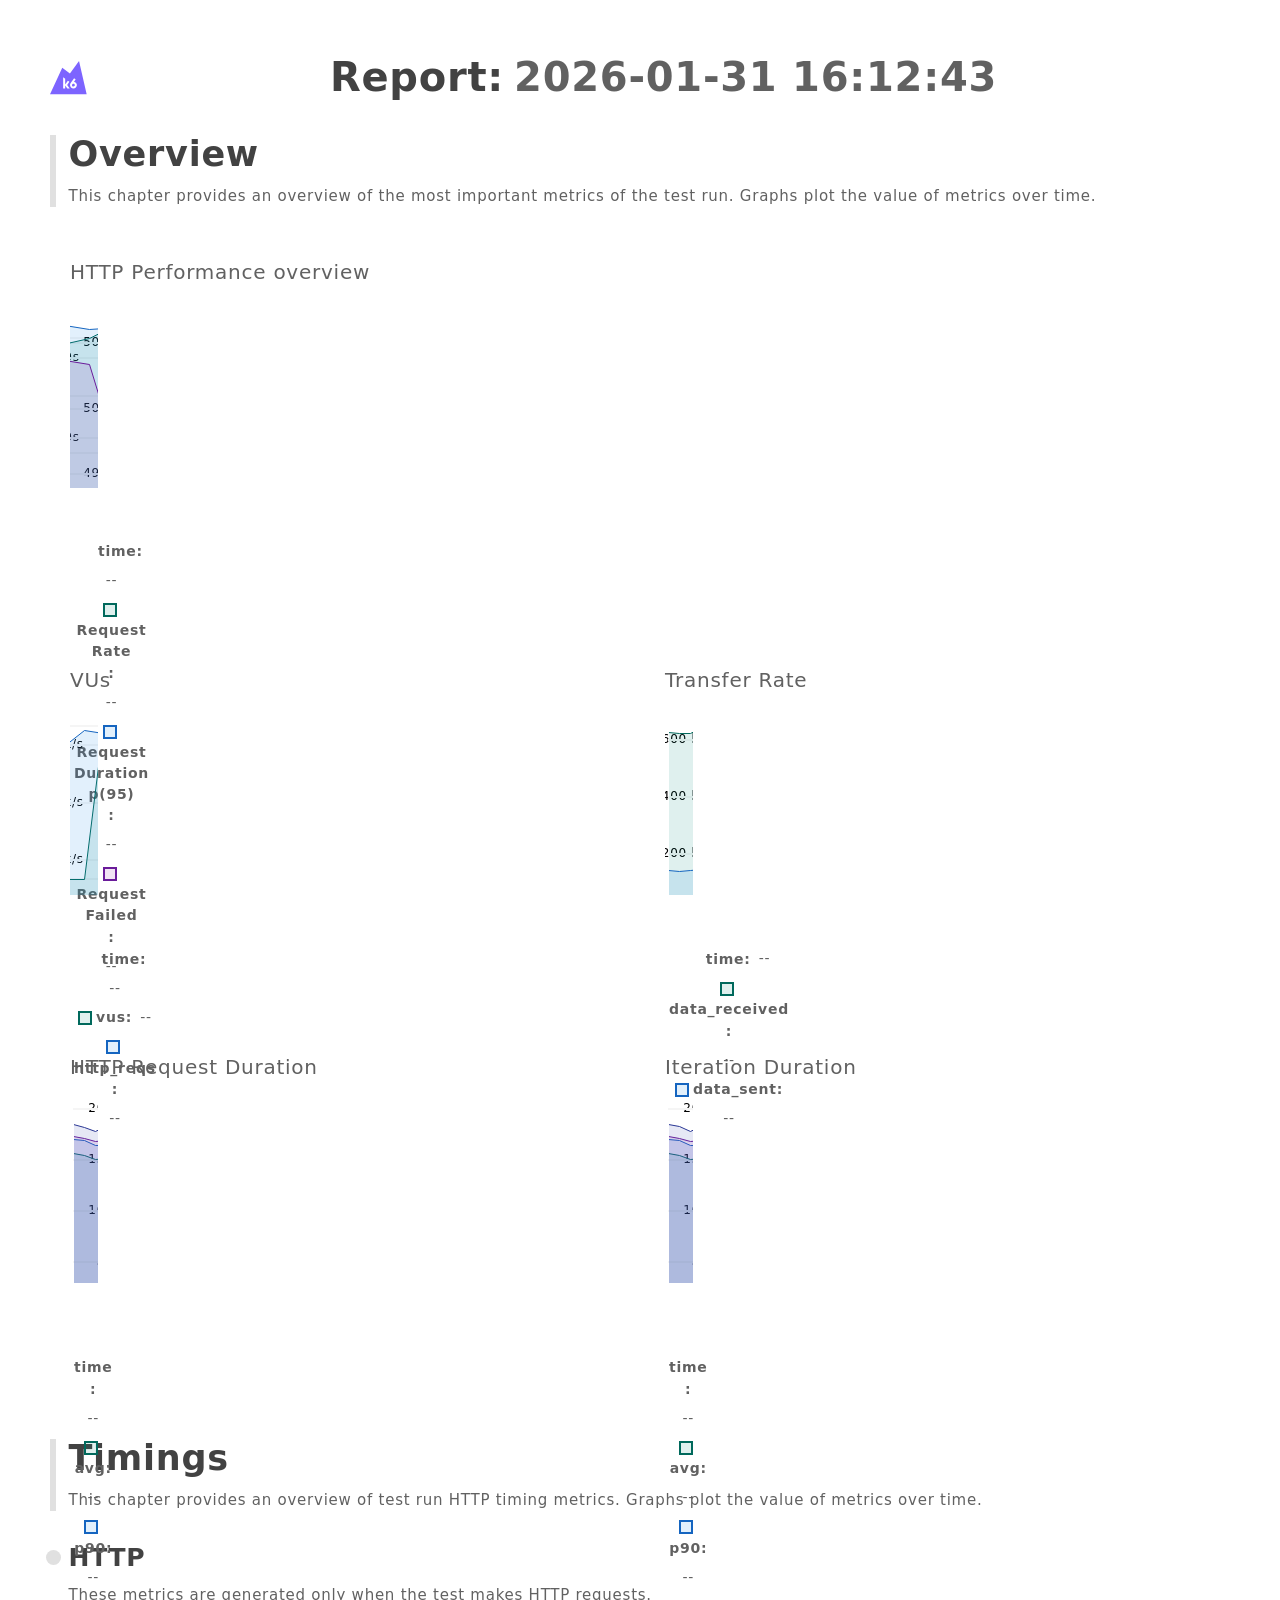
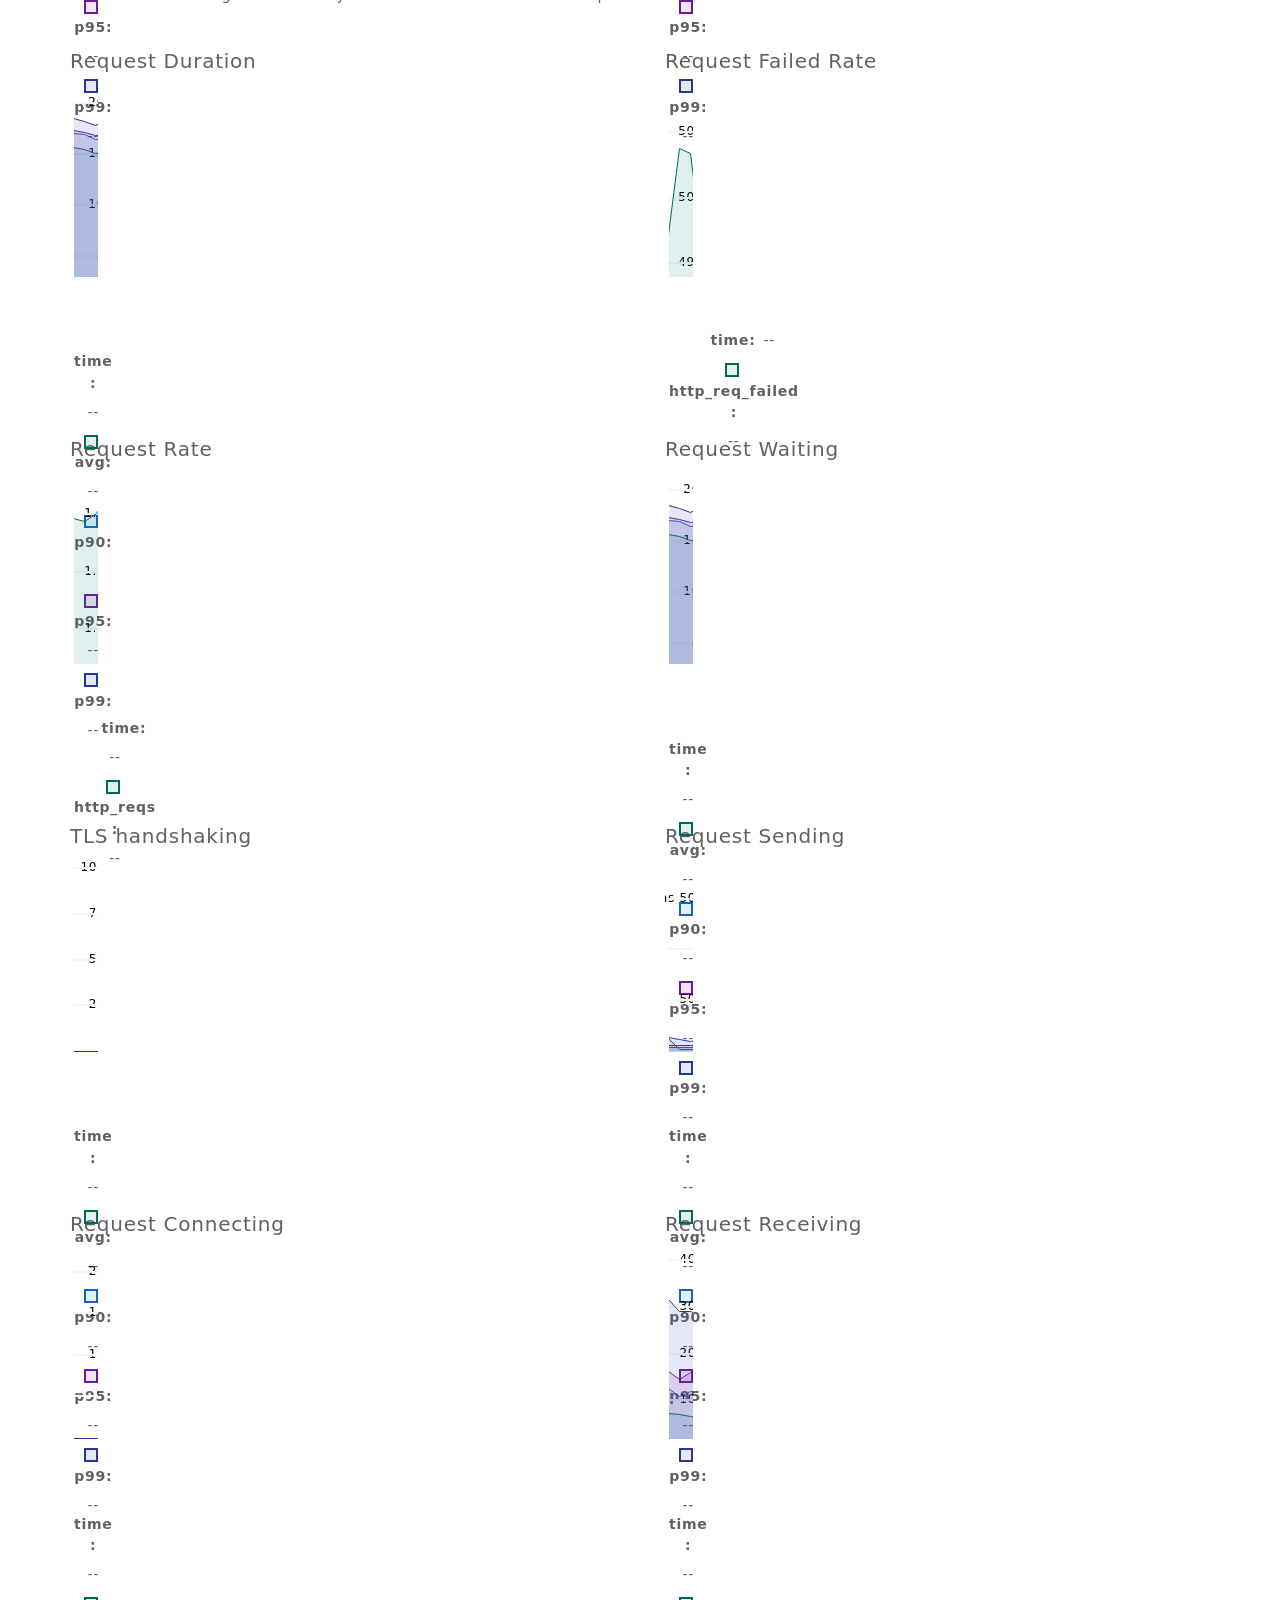
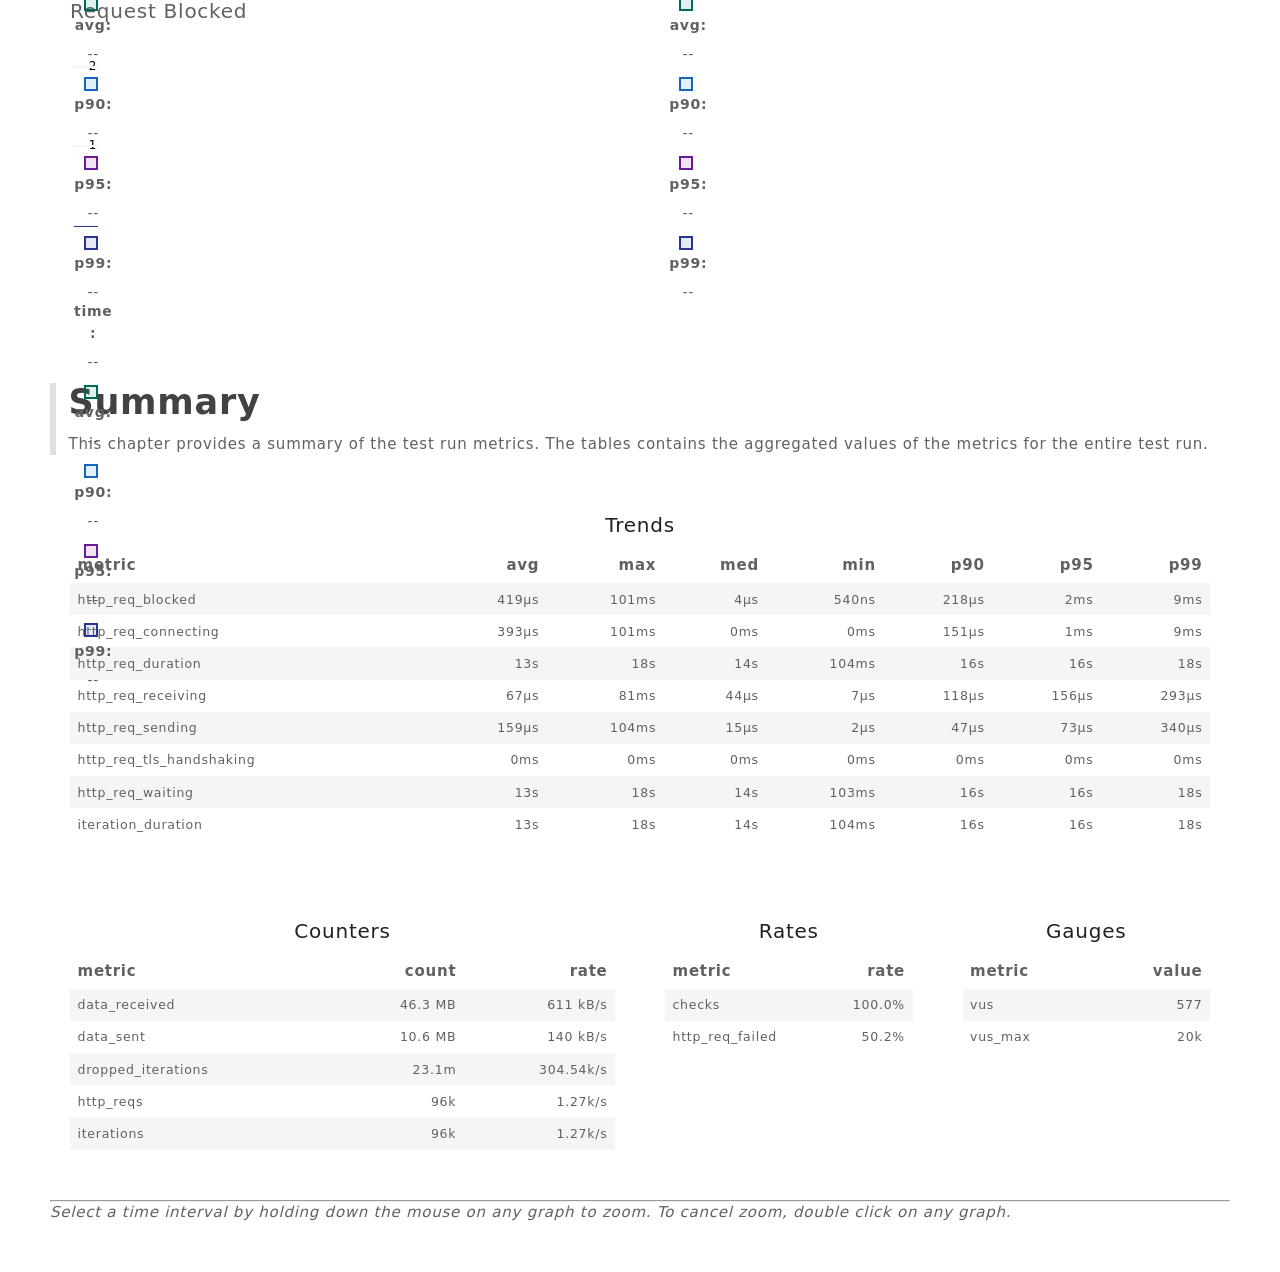
==== commit 8a708927: "fix: for linux" ====
--- a/reports/report_tests_ktor.html
+++ b/reports/report_tests_ktor.html
@@ -36,7 +36,7 @@
 
   <body>
     <div id="root"></div>
-    <script id="data" type="application/json; charset=utf-8; gzip; base64">H4sIAAAAAAAA/+RbW48jN3Z+z69gBAQzBmia98u8BOtZeGPA2B3MjO2HSWOWKlFSpUtVchXV7Y53/ntwyCqpdOuW3J0ETjAYlS6H5Ll+5yOr+rdJuAt1nLyZFE09LxcTPJn56CdvfpvEMlZh8mZyq9HMd8tp49vZBE+in3aTN59+m3ShiGVT5w9rX4dq+L4tQ377yya0D5M3kzKG1ifhT//6z9EvOvTvG0q5zq+o9THcTL7c4O2a3w8D0HsfwwRPbst6Nnkz6aKPEzwp4X30068p6bX4mpKkwtd0gifdZrXyaeGPy4C2i6d1UBvWbehCHTsUlwHVm9U0tKiZo1iuQoc8+ulHtPQdCr+GYhPDDHkUQxdRV7TlOqLXMOjvszD3myr+Hc03dVr/K9TchRZ5tA5t2cyG+QgCDZJmqPA1WoZqjR6aDQp1t2kDiksf4XOb1zhQdeVjsQxZzxyeTf8zTLH0dwF161CU8zLMUFmPJsrKYuTrWV5j39Sffux2U/iqagoPlo7XS9MUfu2LMj6QyRd8MrDLGNef2/DLpXH9t48f36H34ZcNzH5taNlRaNN0bT/d49HtpbozcXrKwM+z3vUnDfV3i0fs/HM/9Bpb+eO2Dtoc2hub6KtkEZo3YGY/APKw7FDZIV+jsp6VRR4O5i8DqnwMdfGAwq/gllAXYYbul6FGK39b1ou9tTvkF76su5xT3UMXwwpt6lnIqfe0J+e+rMLsbMKgRzz5XRp6jR/FkR/TGs0cZTVGVhVF087A2tiMKmBcdqRXYDeoSO4sqs0sIF8/jPINVNt0qGhmoUOzsA51mrsZVSlB78Mc3NagLsT3oVs3dRfe+qqa+uI2BXDVtAHNQvRl1Z31LAD25zYUobx7xK/[base64]//didzj9+Nv/2mVMmVSeTLi7bZrNYNpu4i1m7qR9pv8vmPoveN2gVYlsWEKW2DdCTM4HbI453ZbfxVfmfAZXz9EUdwgxiVtZFG3wXUNOiWejfH9M+COMu5JPDkD2zw+DfD+gfW193kH89qD8SoGMimMLsI7pflsUyQ3nZbdEcnLhtS/O2WZ2jLpd54zL8fe3vFugf/0BrR/NF5Yv76jKq+Ij9f2ByeJmHt/ugl3Hxbjd5mX+PSWNyWmxQ0azWVQDErgMC9Btt2Xp3gZ24R+EE3zC0W0MqljUg62adEST4dtbc18c+OQ2bfM+kv+066VjTskPF0q9jaNG6be5KQHtfb/vuoOOqgc3mat200ddxizsjCzJq/aX162WH1lWTA5rgF8S2I6DJZl43VrqP68XnAy9bUY8VE7vgwOD/WDH9zo3XPq87QuVjR55B5T8qt7nGtZcefxycfDzizCcg/nlnHVfmzb0vY1kvXqQmf85zPW78GfydhngfQo1uNXT2FONt2Y16fMqrZUDzsu0imj7kHCzrtAtJtbilAG1YNTGgZQMZ8qeqa9Bt3dzXyHfo1QD5u2leAbV69fHjd9++utqHseo+L30965apzp/ly48/fECjuR735fF+PRlWRhT9bej2mhq4ZDx5hrbxJudqu/tAvUjufMhzPW7v8RY/2Qs5A8DQbVMnkcQef8Z5cK2FRVPXoMMLGfl2O93jduqn7Axd9NOq7Ja5Tj6+fYcGVZv6JQzfVtuL2P1+mO1xs81TZu8wIAX4ZKlfa+m0aorbM53zWju/zXM9bqV9ysoeknvqMW9DOAxwB5xtGubQ1cq6jKWPe4B5knaO9ySHKnRhy/p8G9Ai1EB8www1dfWQOcy2la8StOxxGXLG4gsOA6Ztc9+F9vP/Bku88Ezqj88Sj5z838QW2f9ftji4+D5MP9+V0Vefq2L9rBz+wbeLvmnEUMf5pkLvfFnHx12/zy3PzYFe//D23VdoFXy3aYebgnvUYSAHVT9DkWdAoQoruDY1cE+/SDRqGopmFdBd2ZXT6mIOeuyyefk8HP4u0bnv6/Umoj+Hyj887qt9Kno0GL3+7vs/HzipzflS3oU6dGlT7dF9mGZPTB/QLxtfx3L+MPDUWZpoILcebbrQvup63lnWMbQ+6YRRtymWwE2LqixuM5pPNzHCT8OZZO+wV92gxjNcXVSn9zWXuvrtZrWpfCzvAvrBPzSbiD4sy/kTybnPV89MgV6//eHDyO35UBRKe1pWZXzIqXcfpud8vrvts6kBZAtoZFVeoUsrNPMhV3Pg+uT+/d6McT59Hu3vNyQ5Cb99eAphD5jw0Wj0GrYypyp8yMUR89+2r67ZtEVI+bbt+fs7Lb9NPTQNi7JOewzftuXdc8r+mUiZzb4OJ/WJ2j9Gye8uRMnspEOMTMiI1jBVolK5iRdtCCcOBi91Vlk/z1nf70AHFPxr+DVe4q99bn52EvT6+7+OXZZ7xKt8WuGr6hBAY5MgcQyFHdR0vt82VPRAmSABqypDJEbRrzM23oaH9ADT/izp0ZimKKDv79+5qcp56Na+zgndQzIAQr6hkFR+lEJ/m6NyxHJu9YDRaNXMNlVAYVXGDsH/5r7ecuyp73YJ8RbYxs9hin6C+OY7UH+Ly9COvjxDsC+523bfvdQutt+9PkGqz99o2/Longj/HKYfYL8Ux1ubZ3Lonak5lLs10v3b9tK6u+8+d6HrXuwuxYc82YW+O+bPR9DdRd/GwR0j/w1cIdSz4deffuyfdwMyfbn96+fmyzuIwmUGH5+IbpNlx51Aob0jQSirdZO+LMI67xWuTpvZph1gpm029Sy25TptJbankGndVei6nu0eZ1WGofG+HabrVevb5WiCRJZht3FFNFbdonvyjis+HnLlo0Nnb9Qex+zEQW7aEO92Yzs39cbnu7Y7QnvBgEH/6wv30nP7vjS7C0w+cd561oJBi1yppwwY6bAdtrfAre77R6IYTVU19zkVcxdJgLdtefUC3ZdxeZSdZRGG/peBIeU+8BNfoaZFVVj44gH4dJcGdehP774/02/4Bf1m0a6L/+mDHHG25yzev3t7/UHOeNQzT3PGU73QaU7ycBfb4FfX48Lx4JdHCHG+jR2Uyx4uADQmd/XqnceJI3TIR8F+PPz3ePNSxMjSF3jguK8dmjI2+CKogAHXo8TusKEbYOIUOCRtzte/ONyzlvWi+x1PKfTPIOSjzpimGfT93c8lsGufSzgZ7NiGenaY8KGedaMnUXtjR2vzEw8ejKc4I3sBmp5Usmg2EMxDdp6+vFTR3dn3mbq49K63j+HaNdlVay78ZnGw6F/gq2tX5ReEhO3X+XbaJxMc9RKHj9ns0joVv59WoUvnBD6dnSwD8otFGxbpZkvK9O2TOkO6D3Qy1LFsRw/w7Fkw+XLz5cs/7f7gZ+1bvxr9vU9XhNq3ZQP+nrSb+rNflxOc323isn+7bFahfwu74skNnoR69rf5vAtx8sZRSime5AcOJm9Y/pj/GuWdj8vJm8m8rMKbb775BpTsvkmzVxX5DwjV1s4O9OlTGLRJb2FVQNMbPEnxhh+SO+Cb9Avo3UukIoUv/N1igicr/yu8pvtuqxIowvq1o1/lq+qv7qvJzZc9F2X/7v1N1Cqk68M6AW3SA0+GaIGrQWJ/lgTZ20k+fWJGO6stdZpLdnPz6ILFMhS33WjJNj8Nvv9I5uj3wWt7SqXZhkFdWurCAW2zXofZ590fcJ0Y+QUf3SodSeVInPARPnUP/cqBA127cli+xXTCq8c3t6+cud8SXjnq4OmQK0f3m8rrRp0J5PGTl5dN+1SC3G26o7rJX3+G2jz6ab+Aar/[base64]/[base64]/IsCF5RBkoUC2VtjqigmjIsuLYCC6kpzxGlLiE+J5YbhZmRvEdBCJKyGUGFY1BuPdZaqaTGzBhIuCzKuTIWM2Ilc5hLwow6EU5lLBSZUFbsdKKgEzdbnZjllmN4JTwBnDIEGg+D2qCSA6YaIqXDgjMBFjIDfmXK9KNlHj0Op9A8/[base64]/[base64]/f/[base64]//1GQSJFVHAAA=
+    <script id="data" type="application/json; charset=utf-8; gzip; base64">H4sIAAAAAAAA/+RbbY/btpb+vr+Ca2CRBGBVvlPMl8Vtit4NUNwGSdp+yA5yaZm2tSNLrkjPdLY3/31xSMmWbdljZ2Z30V0UNR1Zhzyvz3lIaf6YuDtXh8nrSdHU83IxwZOZDXby+o9JKEPlJq8ntwrNrF9OG9vOJngS7NRPXn/6Y+JdEcqmTv9Y29pV/fW2dOnrbxvXPkxeT8rgWhtv/vSv/xzswqN/3xDCVPpErQ3uZvLlBm/XfNsLoPc2uAme3Jb1bPJ64oMNEzwp4Xuw029I1mnxDcmiCt+QCZ74zWpl48Iflw5tF4/roNatW+ddHTwKS4fqzWrqWtTMUShXziOLfvkZLa1H7ndXbIKbIYuC8wH5oi3XAb0Eob/P3NxuqvB3NN/Ucf1XqLlzLbJo7dqymfXzZQg0iJqhwtZo6ao1emg2yNV+0zoUljbAv9u0xoGqKxuKpUt6pvBsup9hiqW9c8ivXVHOSzdDZT2YKCmLka1naY19U3/52e+msFXVFBYsHa4Xpyns2hZleMgmX/BoYJchrD+37rdL4/pvHz++Q+/dbxuY/drQ0qPQxunabrrz0e3u8ifi9JiBn2ed60cNtXeLM3Z+34leYys7b2uvzaG9oQm2ihaheQNmdgKQh6VHpUe2RmU9K4skDuYvHapscHXxgNzv4BZXF26G7peuRit7W9aLvbU9sgtb1j7llH/wwa3Qpp65lHqPe3Juy8rNTiYMOuPJH6LoNX7kR36MazRzlNQYWFUUTTsDa0MzqIBh2WWdAjuhIrqzqDYzh2z9MMg3UG3jUdHMnEczt3Z1nLsZVGmG3rs5uK1B3oX3zq+b2rs3tqqmtriNAVw1rUMzF2xZ+ZOeBcD+3LrClXdn/Lrv1vfd7VcXoThyqF01mzqAzaAI6hW5stCiEZDIFxrwwdXXI4h8THlQoI//cWojhKIOYytEu853wUvAEk8qt3DRnD2YhNmvw6S1kaPT9WiE1i+NfDU+8SMlOjpvV5tHtfvOtfOmXdm6cDEl7kp3Px4lerKFPx/Oo9NQaiTcXLg6lNXRAgfAauS/9Ni5W3DqXXvnZiNr9FgzovmfGI7wZL6pql/LWVhOXod247aVWCxtG06VCr2gVO4240VyZ6sNAMFI0p6uqoOO8svPfjz/2Mn822dOiVSNJl1Yts1msWw2YRezdlOfab/L5j7det+glQttWUCU2tZBT04Ebo843pV+Y6vyPx0q5/FC7dwMYlbWReusd6hp0cx1349pH4RxF/LJYcie2GHw1wP6x9bWHvKvA/UzATomgjHMNqD7ZVksE5SXfovm4MRtW5q3zeoUdbnMG5fh70t7t0D/+AdaG5IGmQbz6jKqeMb+PzE5vMzD233Q87h4t5u8zL/[base64]/HJx8nHHmIxD/tLOOK/Pm3pahrBfPUpO/prnOG38Cf6cu3DtXo1sFnT3GeFt2gx4f82rp0LxsfUDTh5SDZR13IbEWtxSgdasmOLRsIEP+UvkG3dbNfY2sRy96yN9N8wKo1YuPH3/47sXVPgyV/7y09cwvY50/yZcff/yABnOd9+Xxfj0aVgYU7K3ze00NXDKcPEHbcJNztd1doJ4ldz6kuc7be7zFj/ZCzgAw+G3qRJLY4c8wD661sGjqGnR4JiPfbKc7b6d6zE7ng51WpV+mOvn45h3qVW3q5zB8W23PYvf7frbzZuvHzN5hQAzwaKlfa+m0aorbE53zWju/S3OdtzJ/zMoOkjvqMW+dOwywB842dXPoamVdhtKGPcAcpZ3DPcmhCt5tWZ9tHVq4Goivm6Gmrh4Sh9m28lWElj0uk52w+ILDgGnb3HvXfv7fYIkXnkn9+VnikZP/m9gi/f/LFnsX37vp57sy2OpzVayflMM/2nbRNY3g6jDfVOidLetw3vX73PLUHOjlj2/evUIrZ/2m7R8K7lGHnhxU3QxFmgG5yq1gbGrgnnYRadTUFc3KobvSl9PqYg567LJ5+TQc/iHSubf1ehPQ966yD+d9tU9Fj4TRyx/efn/gpDblS3nnaufjptqiezdNnpg+oN82tg7l/KHnqbM4UU9uLdp4177wHe8s6+BaG3XCyG+KJXDToiqL24Tm000I8FN/Jtk57IXv1XiCq4tqfF9zqavfbFabyobyzqEf7UOzCejDspw/kpz7fPXEFOjlmx8/DNyeDkWhtKdlVYaHlHr3bnrK57vHPpsaQLaARlalFXxcoZn3uZoC1yX313szhPn0abS/25CkJPzu4TGEPWDCR9LoJWxlxiq8z8UB89+2L99s2sLFfNv2/P2dlt2mHpq6RVnHPYZt2/LuKWX/RKRMZl+Hk2qk9o9R8ocLUTI56RAjIzKiNUwVqVRq4kXr3MjB4KXOKuunOevtDnRAwb+538Ml/trn5icnQS/f/m3ostQjXqTTCltVhwAamgiJQyj0UNPpeVtf0T1lggSsqgSRGAW7Tth46x7iC0z7s8RXY5qigL6//+SmKufOr22dErqDZACE9EAhqnyWQn+XonLEcm5Vj9Fo1cw2lUNuVQaP4P/mvt5y7Kn1u4R4A2zjVzdFv0B80xOon8LStYOLJwj2JU/b7v1z7WK73esjpPr0g7Ytj+6I8K9u+gH2S2G4tXkih96ZmkK5WyM+v20vrbt7/9k775/tKcWHNNmFvjvmz0fQ7YNtQ++Ogf96ruDqWf/rLz9377sBmb7c/vVT8+UdROEyg49PRLfJsuNOoNDekSCU1bqJFwu3TnuFq9Nmtml7mGmbTT0LbbmOW4ntKWRcd+W879jucVYlGBru22G6TrWuXQ4miGQZdhtXRGPlF/7RJ674WOTKV4dOPqg9jtnIQW7cEO92Yzs3dcanp7Y7QnuBQK//9YV76bl9V5r+ApNHzltPWtBrkSp1zICBDluxvQVuVdc/IsVoqqq5T6mYukgEvG3LqxfovgzLo+wsC9f3vwQMMfeBn9gKNS2q3MIWD8CnfRTy6C/v3p7oN+yCfrNo18X/9EEOP9lzFu/fvbn+IGco9cTTnOFUz3SaEz3sQ+vs6npcOBZ+foTgp9vYQbns4QJAY3RXp95pnDhCh3QUbIfiX+PNSxEj3X2BB4772qEpQ4MvggoQuB4ldocNvoeJMXCI2pyuf364Zy3rhf+KtxS6dxDSUWeI0/T6fvV7CfTa9xJGgx1aV88OE97VMz94E7UzdrA2G3nxYDjFiXsvQNNRJYtmA8E8ZOfx4qWK7s6+T9TFpU+9bXDXrkmvWnNhN4uDRf8Kl65dlV0QErpf59tpH01w1N1x+JrNLq1j8dtp5Xw8J7Dx7GTpkF0sWreID1tipm/f1OnTvaeTrg5lO3iBZ8+CyZebL1/+afcHP2vb2tXg73184Wrblg34e9Ju6s92XU5w+rYJy+7rslm57ivsiic3eOLq2U/zuXdh8toQQgiepBcOJq9p+mf6a5R3NiwnryfzsnKvv/32W1DSfxtnr6rsPyBUWzs96NOlMGgTv8KqgKY3eBLjDT9Ed8CV+Avo3d0RixQu2LvFBE9W9nf4jM/dViVQhPVLQ16lUXajeTW5+bLnouTfvb+JWrk4Pqwj0EY98KSPFrga7tifJUL2dpJPn6hWJtfSKK6lubk5u2CxdMWtHyzZprfB91/JHPzee21PqThbL+TjUhcKtM167Wafd3/ANSL5BR89Kh3clSIx4iM89gz9SsGerl0plh4xjXj1+OH2lTN3W8IrpQ7eDrlSuttUXid1IpDHb15eNu1jCXK38Ud1ky5/hto8+mm/[base64]/[base64]/kUkH4YYQ7mJaU4ThEh3GRa8xVpnR0NOEyT+HXNDpcR08ZKjTOM2aISVKc5CaKUdN5jma5EgLnGU15QqWANMlz+JTgf8oMZ5gqqTWmmhGCaa6MihMKY3QXQUVJjlmmGIsaCCGiZpSrWMNUsBhDYTSkAlNMJJ0Iy3MGsc9jThAqaAIBblIO0ThIQ2iUVyofC/[base64]/MlGueAJ3GkaccIVJFtKCEiVFI79Wm5lG1KTMmlq7JTCcqBhbnA1EdRWUUpSOiXagp1xGNvwLQGc0VSaFOwCAol5BocYwXiGESfJS+bOtaYQ7uTc2cC9MFu+dTpvNmjLXm404ThkMaK4WhCFm0TEB6c7A58QhmZB/rjoxpSiXOaZYb3uEuT4vxFKLUuoXqQt0VJ1Q1AGcmZVKa8g6EeJ6KOkVc5pETUprLE/i9pzQ9ozRlea4gnHmWOpaMCC2AB0uem52ooFHURFEzItpFmnEdrfmaSGthpMBpjIFlUkMPiSNQfsMEx/[base64]/[base64]/FcAAAD//0SqBaKDSAAA
       
     </script>
   </body>
